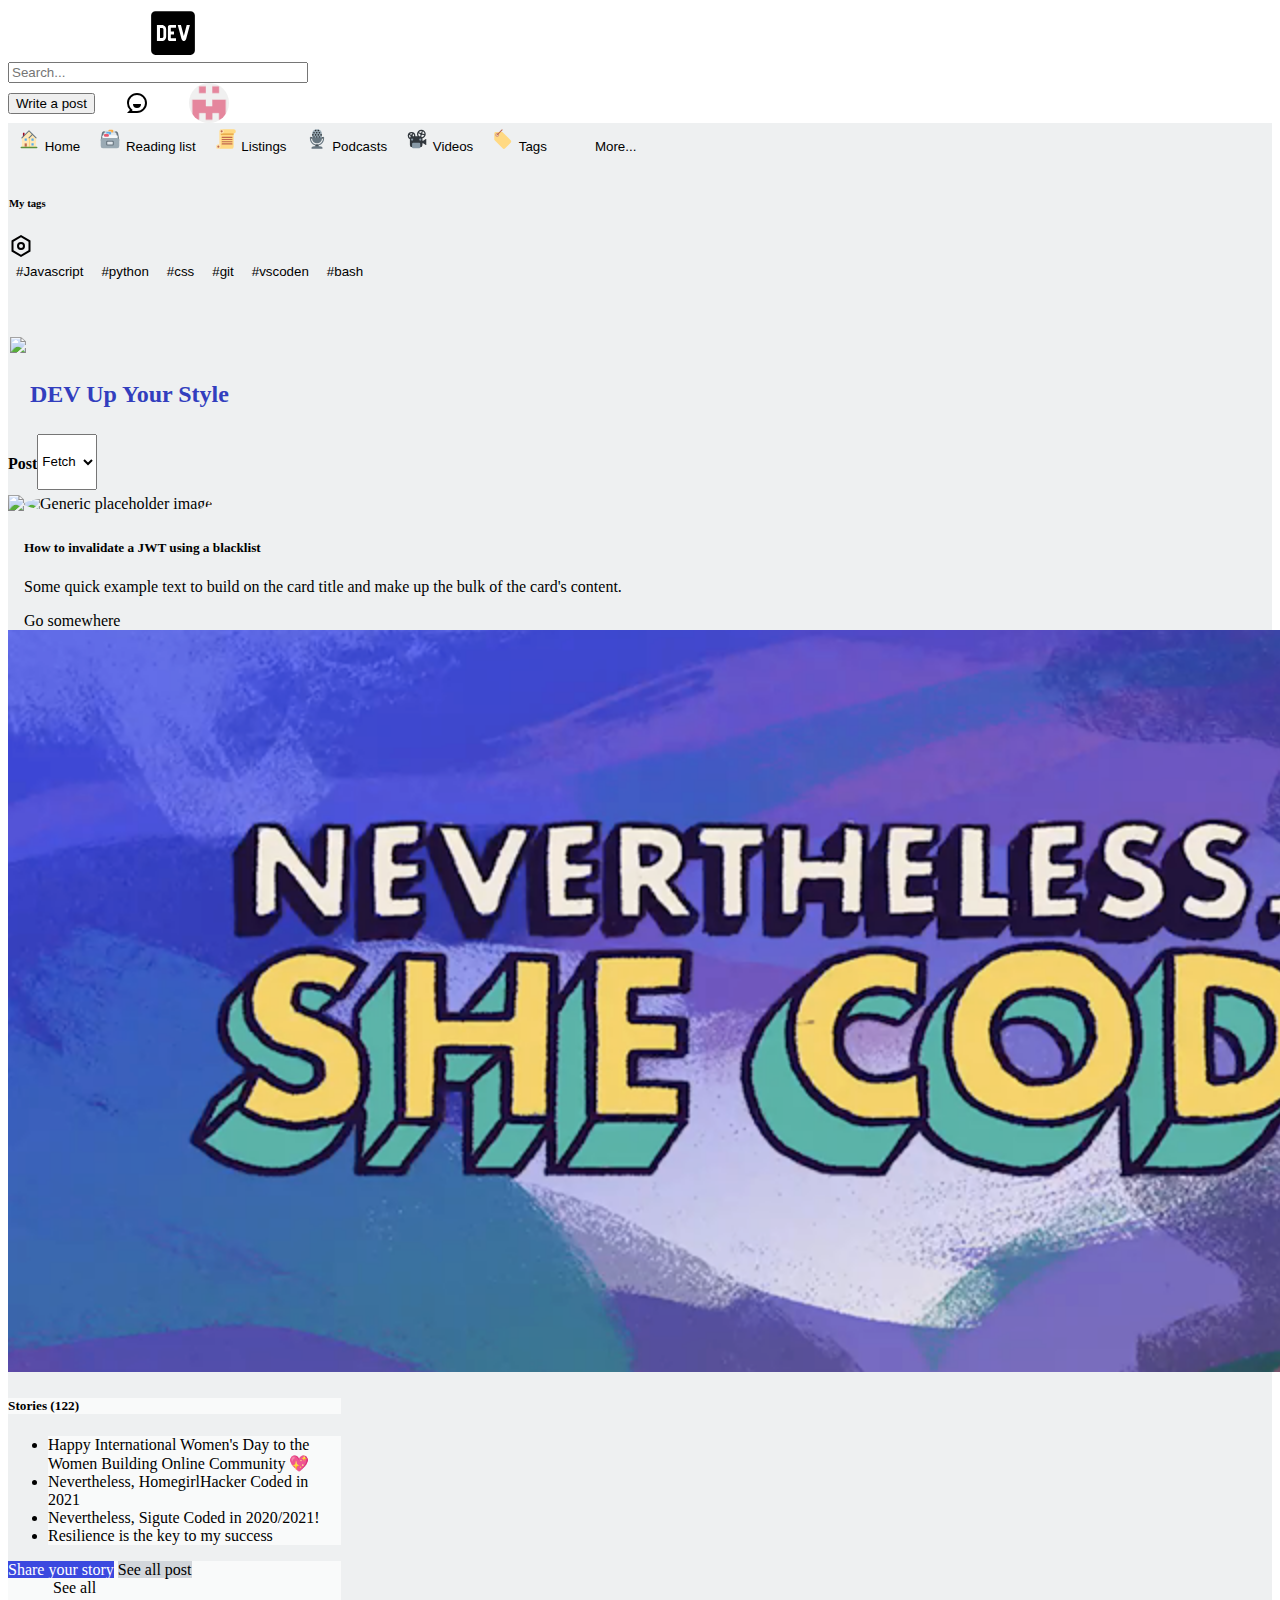
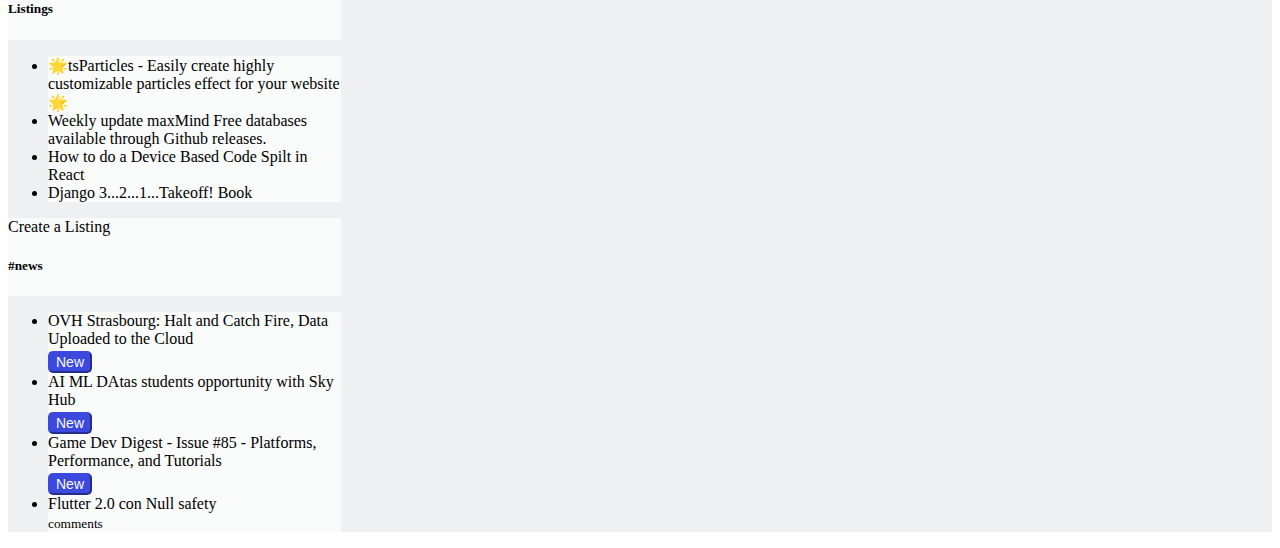
==== index.html @ c3986a60 "Se corrigen margenes del navbar, tamaños del main y asides" ====
<!DOCTYPE html>
<html lang="en">
<head>
    <meta charset="UTF-8">
    <meta name="viewport" content="width=device-width, initial-scale=1.0">
    <link rel="stylesheet" href="https://pro.fontawesome.com/releases/v5.10.0/css/all.css" integrity="sha384-AYmEC3Yw5cVb3ZcuHtOA93w35dYTsvhLPVnYs9eStHfGJvOvKxVfELGroGkvsg+p" crossorigin="anonymous"/>
    <link rel="stylesheet" href="https://cdn.jsdelivr.net/npm/bootstrap@4.6.0/dist/css/bootstrap.min.css" integrity="sha384-B0vP5xmATw1+K9KRQjQERJvTumQW0nPEzvF6L/Z6nronJ3oUOFUFpCjEUQouq2+l" crossorigin="anonymous">
    <link rel="stylesheet" href="css/style.css">
    <link  rel="icon"   href="assets/images/favicon.ico" type="image/png" />
    <link rel="stylesheet" href="https://pro.fontawesome.com/releases/v5.10.0/css/all.css" integrity="sha384-AYmEC3Yw5cVb3ZcuHtOA93w35dYTsvhLPVnYs9eStHfGJvOvKxVfELGroGkvsg+p" crossorigin="anonymous"/>
    
    <title>DEV Community 👩‍💻🧑‍💻</title>
</head>
<body>

    <header>
        <!-- Image and text -->
        <nav class="navbar navbar-light headercolor p-0">
            <a class="navbar-brand" href="index.html">
                <i class="fas fa-bars mt-3 ml-3 mr-3 d-md-none"></i>
                <img src="assets/icons/devIcon.svg" width="50" height="50" class="d-inline-block align-top" alt="">
            </a>
            <form class="form-inline mr-auto d-none d-md-block">
                <input  class="form-control" style="width: 300px;" type="search" placeholder="Search..." aria-label="Search">
            </form>
            <form class=" righthead d-flex a-items-center">
                <button type="button" class="btn btn-primary d-none d-md-block">Write a post</button><i class="fas fa-search  d-md-none mr-20" id="search-icon"></i>
                <img src="assets/icons/notifications.svg" class="mr-20" alt="">
                <i class="far fa-bell mr-20"></i>
                <img id="user-nav-img" class="b-radius-100 mr-20" src="assets/images/usuarioLogNav.webp" alt="" style="height: 40px;">
                
            </form>
        </nav>
    </header>

    <div class="container-fluid bgcolor pl-lg-4">
        <div class="row">

            <!--Left aside-->
            <div class=" d-none d-md-block col-md-3 col-xl-2 pt-3  offset-xl-1 bordercolor" id="left-aside">

                <div class="list-group bgcolor bordercolor">
                    <button type="button" class="list-group-item list-group-item-action bgcolor bordercolor"><img src="assets/icons/homeIcon.svg">  Home</a></button>
                    <button type="button" class="list-group-item list-group-item-action bgcolor bordercolor"><img src="assets/icons/readingListIcon.svg">  Reading list</button>
                    <button type="button" class="list-group-item list-group-item-action bgcolor bordercolor"><span class="crayons-icon crayons-icon--default">
                        <svg xmlns="http://www.w3.org/2000/svg" viewBox="0 0 44 44" width="24" height="24" class="">
                            <g class="nc-icon-wrapper">
                                <path fill="#FFD983" d="M36 4H14a4 4 0 00-4 4v24H8a4 4 0 000 8h24a4 4 0 004-4V12a4 4 0 000-8z" class=""></path>
                                <path fill="#E39F3D" d="M12 14h24v-2H14l-2-1z" class=""></path>
                                <path fill="#FFE8B6" d="M14 4a4 4 0 00-4 4v24.555A3.955 3.955 0 008 32a4 4 0 104 4V11.445c.59.344 1.268.555 2 .555a4 4 0 000-8z" class=""></path>
                                <path fill="#C1694F" d="M16 8a2 2 0 11-4.001-.001A2 2 0 0116 8m-6 28a2 2 0 11-4.001-.001A2 2 0 0110 36m24-17a1 1 0 01-1 1H15a1 1 0 010-2h18a1 1 0 011 1m0 4a1 1 0 01-1 1H15a1 1 0 110-2h18a1 1 0 011 1m0 4a1 1 0 01-1 1H15a1 1 0 110-2h18a1 1 0 011 1m0 4a1 1 0 01-1 1H15a1 1 0 110-2h18a1 1 0 011 1" class=""></path>
                            </g>
                        </svg>           
                    </span>Listings</button>
                    <button type="button" class="list-group-item list-group-item-action bgcolor bordercolor"><img src="assets/icons/podcastIcon.svg">  Podcasts</button>
                    <button type="button" class="list-group-item list-group-item-action bgcolor bordercolor"><img src="assets/icons/videosIcon.svg">  Videos</button>
                    <button type="button" class="list-group-item list-group-item-action bgcolor bordercolor"><img src="assets/icons/tagsIcon.svg">  Tags</button>
                    <button type="button" class="list-group-item list-group-item-action bgcolor bordercolor"><a style="margin-top: 10px; margin-left: 30px;">More...</a></button>
                </div>

                <div class="list-group" style="margin-top: 40px;">
                    <div class="media">
                        <div class="media-body">
                          <h6 class="mt-0 mb-3 ml-3"><b>My tags</b></h6>
                         </div>
                        <img src="assets/icons/following_tags.svg" class="ml-3">
                      </div>
                    <button type="button" class="list-group-item list-group-item-action bgcolor bordercolor">#Javascript</button>
                    <button type="button" class="list-group-item list-group-item-action bgcolor bordercolor">#python</button>
                    <button type="button" class="list-group-item list-group-item-action bgcolor bordercolor">#css</button>
                    <button type="button" class="list-group-item list-group-item-action bgcolor bordercolor">#git</button>
                    <button type="button" class="list-group-item list-group-item-action bgcolor bordercolor">#vscoden</button>
                    <button type="button" class="list-group-item list-group-item-action bgcolor bordercolor">#bash</button>
                </div>
                <div class="card">
                    <img src="https://res.cloudinary.com/practicaldev/image/fetch/s--Th3frs95--/c_limit%2Cf_auto%2Cfl_progressive%2Cq_auto%2Cw_350/https://thepracticaldev.s3.amazonaws.com/i/a7tz6hpmtwmgx2pe2ch2.jpg" style="margin-top:15px; max-width: 240px;" loading="lazy">
                    <div class="card-body mt-0">
                      <p class="card-text "> <b>DEV Up Your Style</b> </p>
                    </div>
                  </div>
            </div>
            <!--END Left aside-->

            <!--Main-->
            <main class="col-12 col-md-9 col-lg-6 col-xl-5  p-0" id="main">

                <div class="col-12 p-0">
                    <!--Top Nav-->

                    <div class="col-12 d-flex">
                        <div class="col-6 d-flex align-items-center">
                            <h4>Post</h4>
                        </div>
                        <div class="col-6 d-flex justify-content-end align-items-center" style="height: 56px;">
                            <select name="button" id="">
                                <option value="">Fetch</option>
                                <option value="">Pull</option>
                                <option value="">Merge</option>
                            </select>
                        </div>
                    </div>

                    <!--END Top Nav-->

                    <!--CARDS-->
                    <a href="post.html">
                        <div class="col-12 d-flex p-0 p-md-2">
                            <div class="card d-flex w-100">
                                <img src="https://picsum.photos/800/350" class="card-img-top" style="max-height: 350px;">
                                <div class="card-body">
                                
                                        <div class="media mb-2">
                                            <img src="https://picsum.photos/seed/picsum/200/300" class="mr-2" alt="Generic placeholder image" style="width: 35px; height: 35px; border-radius: 50%;">
                                            <div class="media-body">
                                            <span style=" font-size: 0.02rem; display: block; margin-bottom: 5px;">Media heading</span>
                                            <span style=" font-size: 0.02rem; display: block; margin-bottom: 5px;">Media heading</span>
                                            <!-- <span style="margin-bottom: 5px;">Media heading</span>
                                            <p style=" font-size: 0.3rem;">Media heading</p> -->
                                            
                                            </div>
                                        </div>
                                    
                                    <h5 class="card-title">How to invalidate a JWT using a blacklist</h5>
                                    <p class="card-text">Some quick example text to build on the card title and make up the bulk of the card's content.</p>
                                    <a href="#" class="btn btn-primary">Go somewhere</a>
                                </div>     
                            </div>    
                        </div>
                    </a>
                    <!--END CARDS-->
                </div>

            </main>
            <!--ENDMain-->

            <!--Right aside-->
            <div class="pt-3 d-none d-lg-block col-lg-3 pr-md-1 pl-1" id="rightAside">
                <img src="assets/images/sheCoded.png" class="card-img">
                <div class="card">
                    <div class="card-header"><h5 class="font-weight-bold h-hover">Stories (122)</h5></div>
                    <div class="card-body pl-0 pr-0">
                        <ul class="list-group list-group-flush">
                            <li class="list-group-item">Happy International Women's Day to the Women Building Online Community 💖</li>
                            <li class="list-group-item">Nevertheless, HomegirlHacker Coded in 2021</li>
                            <li class="list-group-item">Nevertheless, Sigute Coded in 2020/2021!</li>
                            <li class="list-group-item">Resilience is the key to my success</li>
                        </ul>
                    </div>
                    <div class="card-footer"> 
                        <a href="#" class="btn btn-share btn-md btn-block">Share your story</a>
                        <a href="#" class="btn btn-see btn-md btn-block">See all post</a>
                    </div>
                    
                </div>
                <div class="card mt-3">
                    <div class="card-header d-flex justify-content-between"> <h5 class="font-weight-bold">Listings</h5> <a>See all</a></div>
                    <div class="card-body pl-0 pr-0">
                        <ul class="list-group list-group-flush">
                            <li class="list-group-item">🌟tsParticles - Easily create highly customizable particles effect for your website🌟</li>
                            <li class="list-group-item">Weekly update maxMind Free databases available through Github releases.</li>
                            <li class="list-group-item">How to do a Device Based Code Spilt in React</li>
                            <li class="list-group-item">Django 3...2...1...Takeoff! Book</li>
                        </ul>
                    </div>
                    <div class="card-footer text-center"> 
                        <a class="h-hover">Create a Listing</a>
                        
                    </div>
                    
                </div>
                <div class="card mt-3">
                    <div class="card-header d-flex justify-content-between"> <h5 class="font-weight-bold h-hover">#news</h5></div>
                    <div class="card-body pl-0 pr-0">
                        <ul class="list-group list-group-flush">
                            <li class="list-group-item">OVH Strasbourg: Halt and Catch Fire, Data Uploaded to the Cloud <span><button>New</button></span></li>
                            <li class="list-group-item">AI ML DAtas students opportunity with Sky Hub <span><button>New</button></span></li> 
                            <li class="list-group-item">Game Dev Digest - Issue #85 - Platforms, Performance, and Tutorials <span><button>New</button></span></li>
                            <li class="list-group-item">Flutter 2.0 con Null safety <span>comments</span></li>
                        </ul>   
                    </div>
                </div>
            </div>
            
            <!--END Right aside-->
        </div>

    </div>

    <script src="https://code.jquery.com/jquery-3.5.1.slim.min.js" integrity="sha384-DfXdz2htPH0lsSSs5nCTpuj/zy4C+OGpamoFVy38MVBnE+IbbVYUew+OrCXaRkfj" crossorigin="anonymous"></script>
    <script src="https://cdn.jsdelivr.net/npm/bootstrap@4.6.0/dist/js/bootstrap.bundle.min.js" integrity="sha384-Piv4xVNRyMGpqkS2by6br4gNJ7DXjqk09RmUpJ8jgGtD7zP9yug3goQfGII0yAns" crossorigin="anonymous"></script>
</body>
</html>
---- css/style.css ----
a {
  text-decoration: none;
  color: black;
}

a:hover {
  text-decoration: none;
  color: black;
}

.d-flex {
  display: -webkit-box;
  display: -ms-flexbox;
  display: flex;
}

.w-50 {
  width: 50%;
}

.a-items-center {
  -webkit-box-align: center;
      -ms-flex-align: center;
          align-items: center;
}

.jc-flex-end {
  -webkit-box-pack: end;
      -ms-flex-pack: end;
          justify-content: flex-end;
}

.b-radius-100 {
  border-radius: 100%;
}

#rightAside {
  max-width: 333px;
}

#rightAside .card .h-hover:hover {
  color: #3B49DF;
}

#rightAside .card .card-header {
  background-color: #F9FAFA;
}

#rightAside .card .card-header a:hover {
  color: #3B49DF;
  background-color: white;
}

#rightAside .card .card-body ul li {
  background-color: #F9FAFA;
}

#rightAside .card .card-body ul li:hover {
  color: #3B49DF;
  background-color: white;
}

#rightAside .card .card-body ul li span {
  font-size: smaller;
  display: block;
  margin-top: 3px;
}

#rightAside .card .card-body ul li span button {
  background-color: #3B49DF;
  border-color: #3B49DF;
  color: #F9FAFA;
  border-radius: 5px;
  font-size: 0.875rem;
}

#rightAside .card .btn-share {
  background-color: #3B49DF;
  color: white;
}

#rightAside .card .btn-see {
  background-color: #D2D6DB;
}

#rightAside .card .card-footer {
  background-color: #F9FAFA;
}

#rightAside2 .card .card-header {
  border-bottom: 0px;
}

#rightAside2 .card .card-header a span:nth-child(1) {
  width: 48px;
  height: 32px;
  margin-top: -25px;
}

#rightAside2 .card .card-body ul li {
  background-color: #F9FAFA;
}

#rightAside2 .card .card-body ul li:hover {
  color: #3B49DF;
  background-color: white;
}

#rightAside2 .card .card-body .btn-follow {
  background-color: #3B49DF;
  color: white;
  margin-top: -25px;
}

.righthead i {
  cursor: pointer;
  font-size: 25px;
  margin: 0 10px;
}

.righthead img {
  cursor: pointer;
  margin: 0 10px;
}

.headercolor {
  background-color: white;
}

@media only screen and (min-width: 1024px) {
  header nav a img {
    margin-left: 70px;
  }
  header nav form.righthead {
    padding-right: 30px;
  }
}

@media only screen and (min-width: 1200px) {
  header nav a img {
    margin-left: 140px;
  }
  header nav form.righthead {
    margin-right: 100px;
  }
}

@media only screen and (min-width: 1500px) {
  header nav a img {
    margin-left: 190px;
  }
  header nav form.righthead {
    margin-right: 190px;
  }
}

.bgcolor {
  background: #EEF0F1;
}

.bordercolor {
  border: 1px solid #EEF0F1;
}

#left-aside .card {
  background-color: #EEF0F1;
  border: 1px solid #EEF0F1;
  margin-top: 40px;
}

#left-aside .card .card-body {
  padding: 0%;
}

#left-aside .card .card-body p {
  color: #323EBE;
  font-size: 1.5rem;
  margin-left: 20px;
}

#left-aside .list-group-item-action:hover {
  color: #3B49DF;
  border-radius: 7px;
  background-color: #E2E4E6;
}

#left-aside2 .card {
  margin-top: 40px;
  background-color: #EEF0F1;
  border-color: #EEF0F1;
}

#left-aside2 .card .card-body {
  height: 70px;
}

#left-aside2 .card .heart {
  margin-left: auto;
}

#left-aside2 .card .heart img:hover {
  color: red;
  border-radius: 50%;
  border-radius: 10px solid #cf5069;
  background-color: #cf5069;
  cursor: pointer;
}

#left-aside2 .card .unicorn {
  margin-left: auto;
}

#left-aside2 .card .unicorn img:hover {
  border-radius: 50%;
  background: -webkit-gradient(linear, left top, right top, from(#f4f4f4), color-stop(0%, rgba(33, 252, 223, 0.482528)));
  background: linear-gradient(90deg, #f4f4f4 0%, rgba(33, 252, 223, 0.482528) 0%);
  cursor: pointer;
}

#left-aside2 .card .saved {
  margin-left: auto;
}

#left-aside2 .card .saved img:hover {
  border-radius: 50%;
  background: -webkit-gradient(linear, left top, right top, from(#f4f4f4), color-stop(0%, rgba(33, 104, 252, 0.482528)));
  background: linear-gradient(90deg, #f4f4f4 0%, rgba(33, 104, 252, 0.482528) 0%);
  cursor: pointer;
}

#left-aside2 .card .dots {
  margin-left: auto;
  margin-right: 5px;
}

#left-aside2 .card .dots i:hover {
  border-radius: 50%;
  background: -webkit-gradient(linear, left top, right top, from(#f4f4f4), color-stop(0%, rgba(30, 36, 48, 0.266842)));
  background: linear-gradient(90deg, #f4f4f4 0%, rgba(30, 36, 48, 0.266842) 0%);
  cursor: pointer;
}

footer {
  padding: 100px 0px;
  margin-top: 20px;
  display: none;
  background-color: #D8DBDF;
  position: relative;
  -webkit-box-sizing: border-box;
          box-sizing: border-box;
  text-align: center;
  font-family: -apple-system, BlinkMacSystemFont, 'Segoe UI', Roboto, Helvetica, Arial, sans-serif, 'Apple Color Emoji', 'Segoe UI Emoji', 'Segoe UI Symbol';
}

footer div {
  display: -webkit-box;
  display: -ms-flexbox;
  display: flex;
  -webkit-box-orient: horizontal;
  -webkit-box-direction: normal;
      -ms-flex-direction: row;
          flex-direction: row;
  -webkit-box-pack: center;
      -ms-flex-pack: center;
          justify-content: center;
}

footer div a {
  color: #363D44;
  margin: 3px 6px;
  text-decoration: none;
}

footer div p {
  color: #4D5760;
}

footer div p b {
  color: #363D44;
}

.footer-nav {
  color: black;
  font-size: 18px;
  margin: 0 auto;
}

.footer-social-media {
  padding-top: 20px;
}

.footer-social-media svg:hover {
  fill: #4D5760;
}

.perezoso {
  position: absolute;
  width: 52px;
  top: -2px;
  right: 38px;
}
/*# sourceMappingURL=style.css.map */
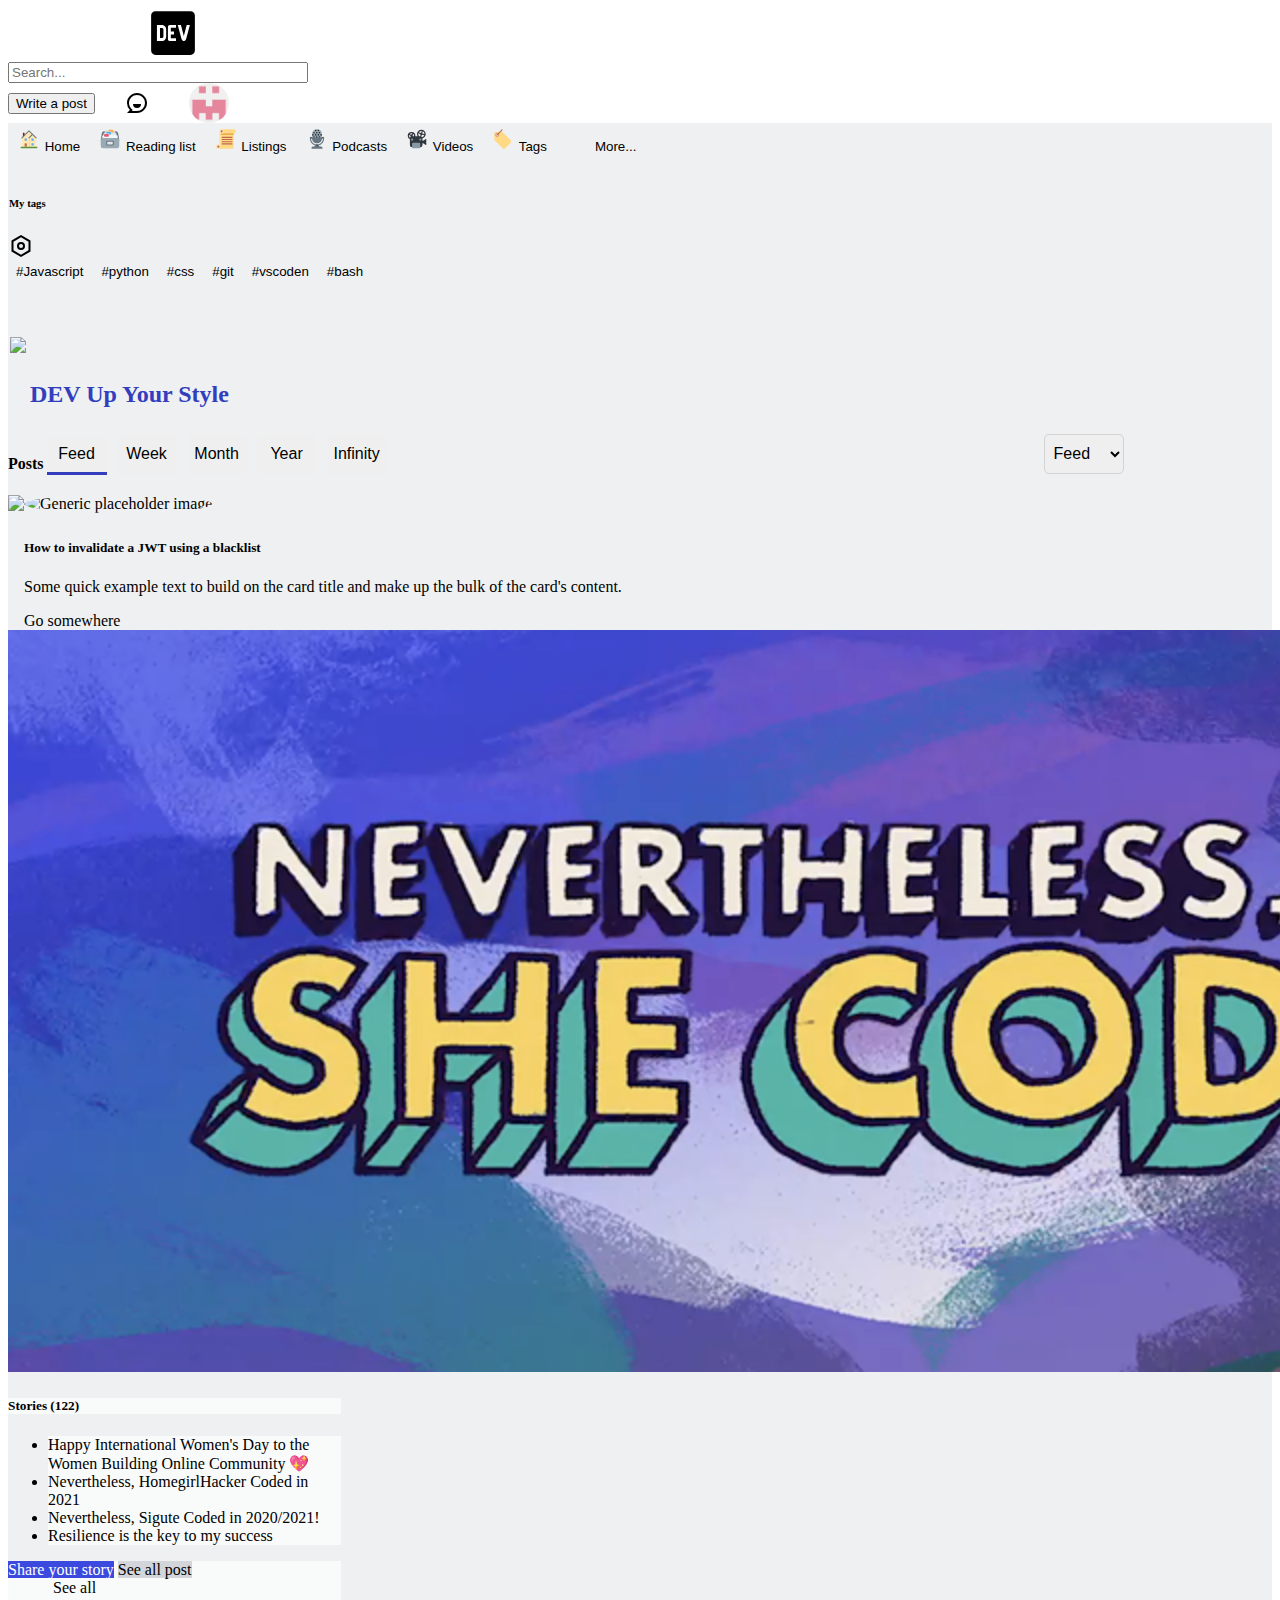
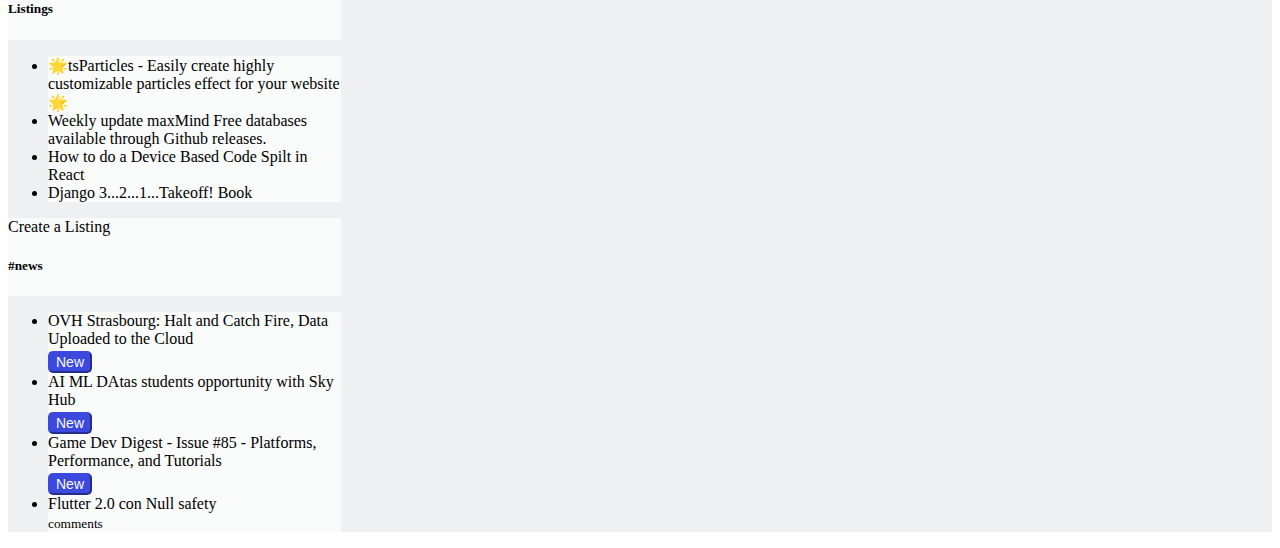
==== commit 9f380a1d: "Se modifica la parte de post en el main" ====
--- a/index.html
+++ b/index.html
@@ -88,14 +88,40 @@
                     <!--Top Nav-->
 
                     <div class="col-12 d-flex">
-                        <div class="col-6 d-flex align-items-center">
-                            <h4>Post</h4>
+                        <div class="col-2 d-flex align-items-center">
+                            <h4><b>Posts</b> </h4>
                         </div>
-                        <div class="col-6 d-flex justify-content-end align-items-center" style="height: 56px;">
-                            <select name="button" id="">
-                                <option value="">Fetch</option>
-                                <option value="">Pull</option>
-                                <option value="">Merge</option>
+                        <div class="col-10 d-flex justify-content-end align-items-center" style="height: 56px;">
+
+                            <!--Segunda navbar-->
+                            <div id="second-navbar" class="d-none d-md-flex justify-content-end">
+                                <button >Feed</button>
+                                <button >Week</button>
+                                <button >Month</button>
+                                <button >Year</button>
+                                <button >Infinity</button>
+                                    
+                            </div>
+ 
+                            <select class="select-button d-md-none" name="Feed">
+                                <option value="A">
+                                    Feed
+                                </option>
+                                <option value="B">
+                                    Week
+                                </option>
+                                <option value="C">
+                                    Month
+                                </option>
+                                <option value="D">
+                                    Year
+                                </option>
+                                <option value="E">
+                                    Infinity
+                                </option>
+                                <option value="F">
+                                    Latest
+                                </option>
                             </select>
                         </div>
                     </div>
--- a/css/style.css
+++ b/css/style.css
@@ -238,6 +238,48 @@
   background: -webkit-gradient(linear, left top, right top, from(#f4f4f4), color-stop(0%, rgba(30, 36, 48, 0.266842)));
   background: linear-gradient(90deg, #f4f4f4 0%, rgba(30, 36, 48, 0.266842) 0%);
   cursor: pointer;
+}
+
+.select-button {
+  width: 80px;
+  height: 40px;
+  font-size: 1rem;
+  border-radius: 5px;
+  border: solid 1px lightgray;
+  padding: 5px;
+}
+
+#second-navbar {
+  width: 1000px;
+  color: #4D5760;
+}
+
+#second-navbar button {
+  margin: 0px 3px;
+  border: none;
+  width: 60px;
+  height: 40px;
+  border-radius: 5px 5px 0px 0px;
+  font-size: 1rem;
+  -webkit-transition-duration: 0.5s;
+          transition-duration: 0.5s;
+}
+
+#second-navbar button:first-child {
+  border-bottom: solid 3px #323EBE;
+}
+
+#second-navbar button:first-child:hover {
+  border-bottom: solid 3px #323EBE;
+}
+
+#second-navbar button:hover {
+  color: black;
+  background-color: #E1D3FF;
+  cursor: pointer;
+  -webkit-transition-duration: 0.5s;
+          transition-duration: 0.5s;
+  color: #323EBE;
 }
 
 footer {
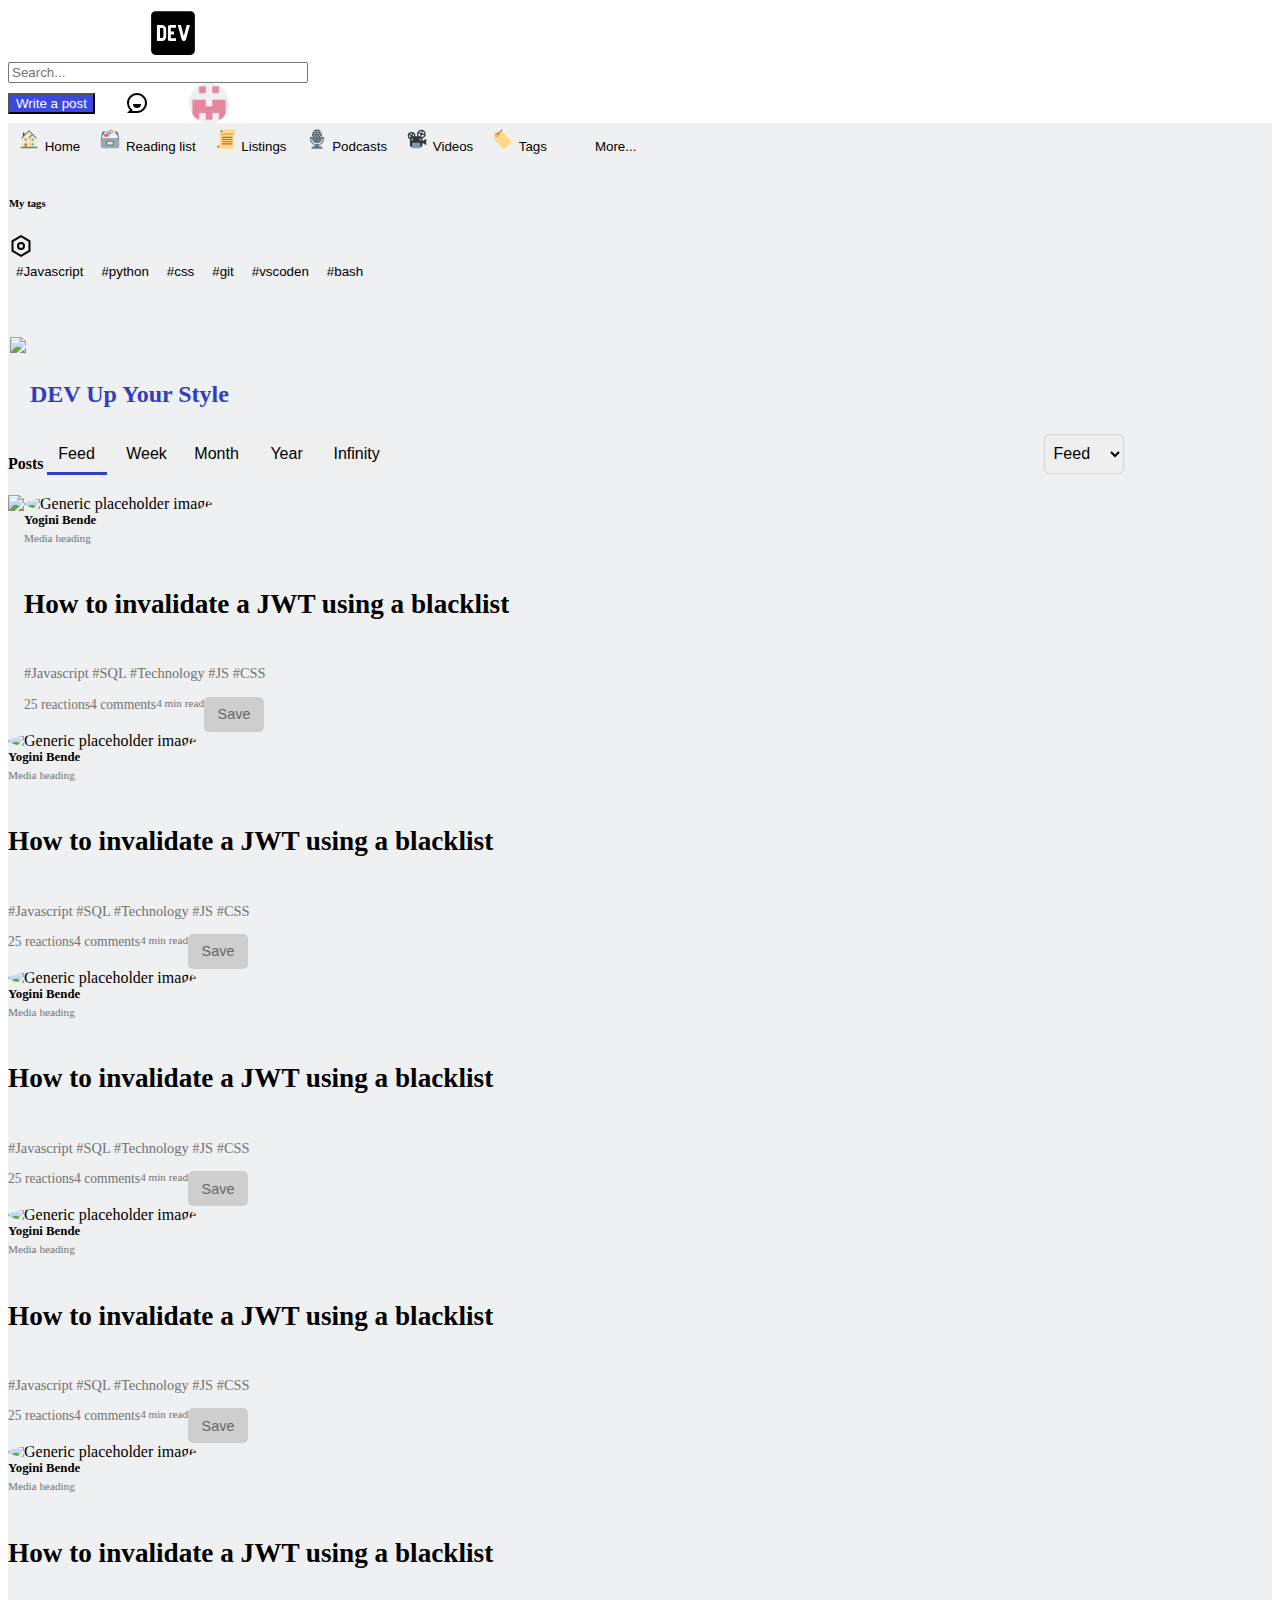
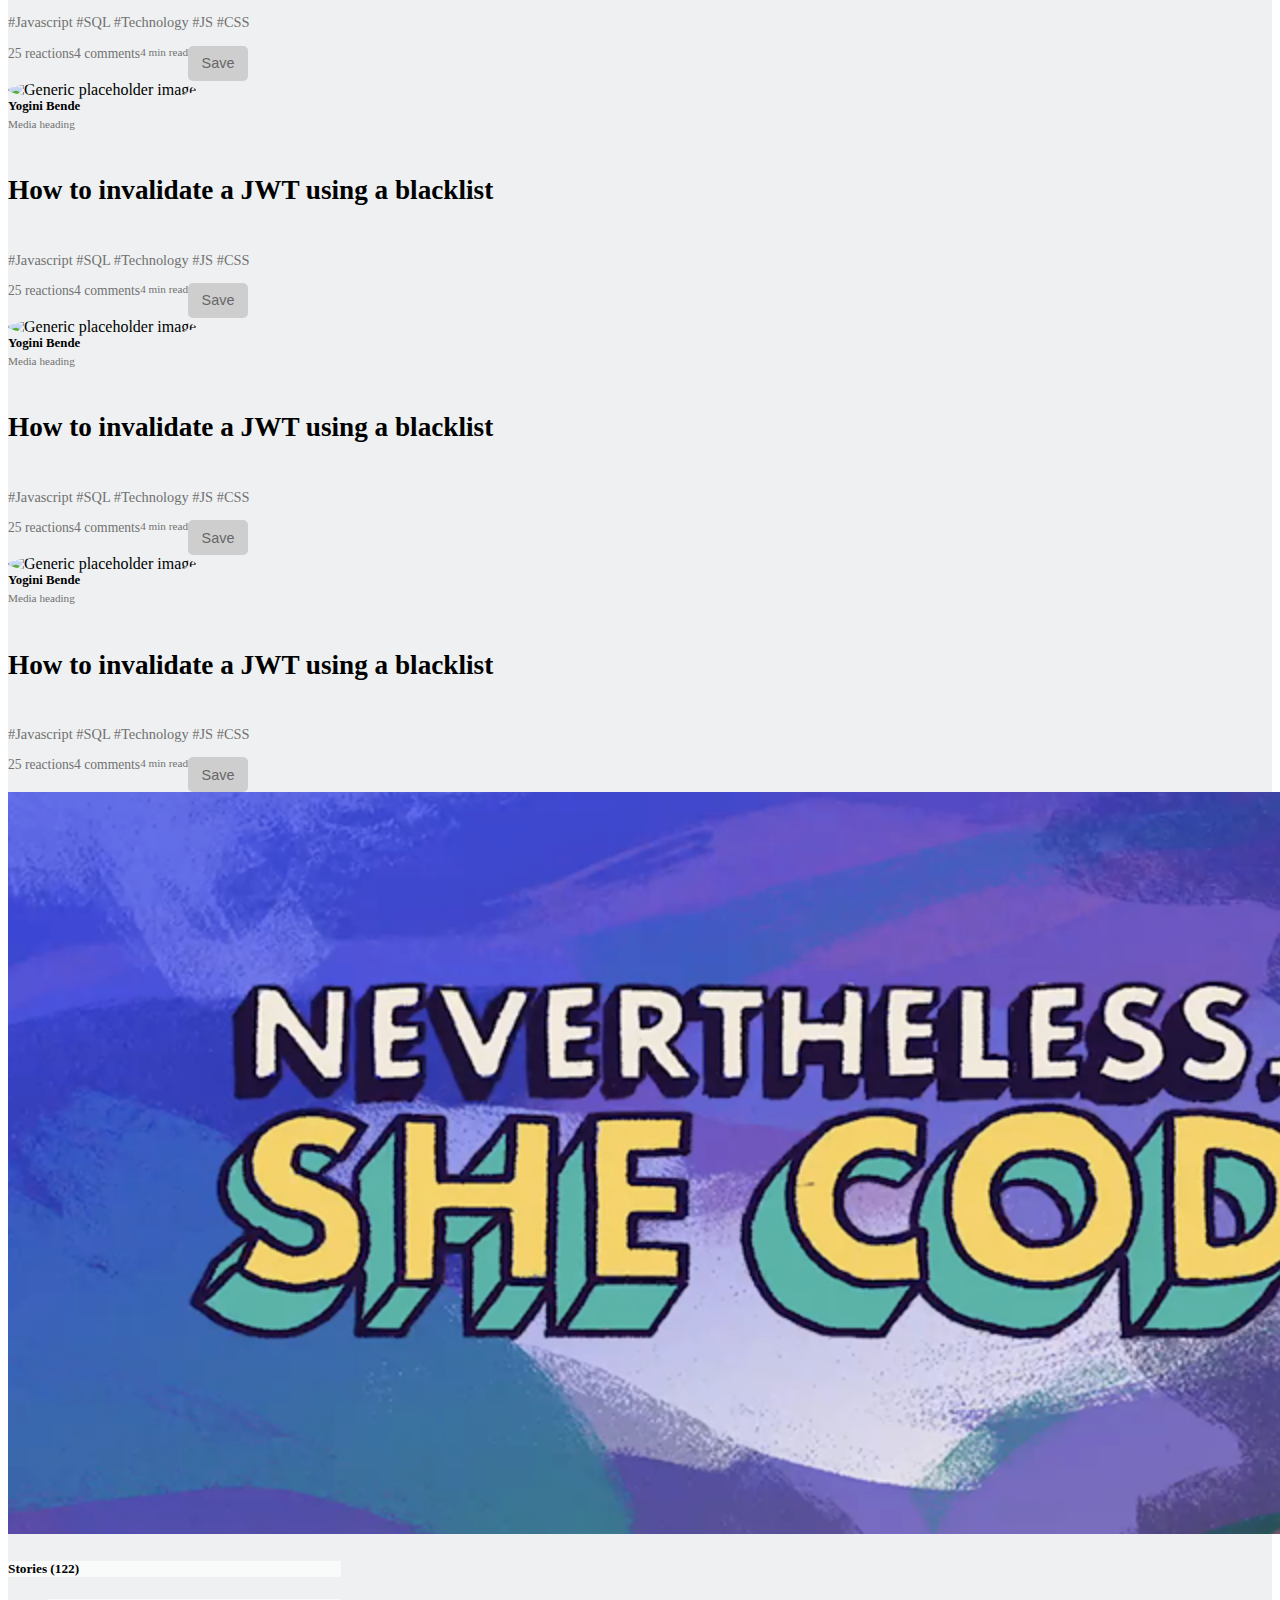
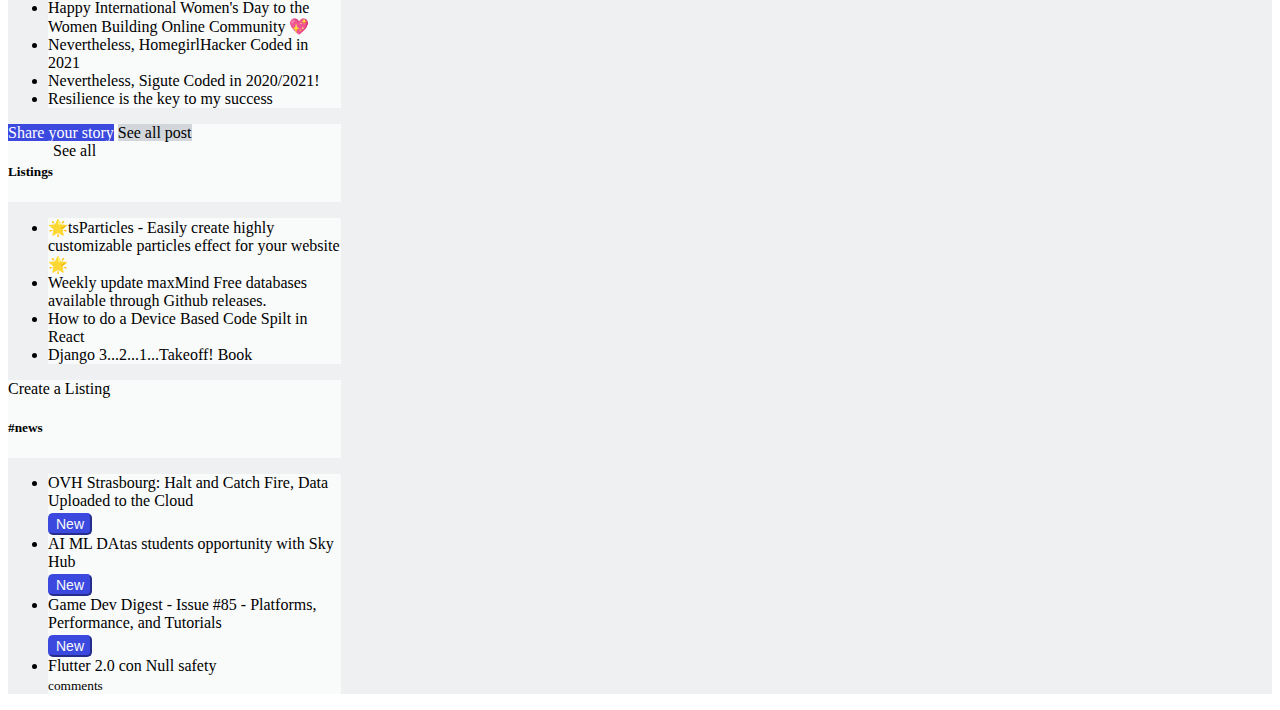
==== commit 41bd5e7c: "Se agregan cambios restantes del card" ====
--- a/index.html
+++ b/index.html
@@ -138,21 +138,255 @@
                                         <div class="media mb-2">
                                             <img src="https://picsum.photos/seed/picsum/200/300" class="mr-2" alt="Generic placeholder image" style="width: 35px; height: 35px; border-radius: 50%;">
                                             <div class="media-body">
-                                            <span style=" font-size: 0.02rem; display: block; margin-bottom: 5px;">Media heading</span>
-                                            <span style=" font-size: 0.02rem; display: block; margin-bottom: 5px;">Media heading</span>
-                                            <!-- <span style="margin-bottom: 5px;">Media heading</span>
-                                            <p style=" font-size: 0.3rem;">Media heading</p> -->
-                                            
-                                            </div>
-                                        </div>
-                                    
-                                    <h5 class="card-title">How to invalidate a JWT using a blacklist</h5>
-                                    <p class="card-text">Some quick example text to build on the card title and make up the bulk of the card's content.</p>
-                                    <a href="#" class="btn btn-primary">Go somewhere</a>
-                                </div>     
-                            </div>    
-                        </div>
-                    </a>
+                                                <span style=" font-size: 0.8rem; display: block; margin-bottom: 4px;"><b>Yogini Bende</b></span>
+                                                <span class="gray-text" style=" font-size: 0.7rem; display: block; margin-bottom: 5px;">Media heading</span>
+                                            </div>
+                                        </div>
+                                    
+                                    <h5 class="card-title pl-5" style="font-size: 1.7rem;"><b>How to invalidate a JWT using a blacklist</b></h5>
+                                    <p class="card-text gray-text pl-5" style="font-size: 0.9rem;">#Javascript #SQL #Technology #JS #CSS</p>
+                                    <div class="col-12 d-flex">
+                                        
+                                        <div class="col-4 col-md-8 d-flex align-items-center">
+                                            <i class="gray-text far fa-heart pl-4"></i><span class="d-none d-md-block pl-2 gray-text" style="font-size: 0.85rem;">25 reactions</span>
+                                            <i class="gray-text far fa-comment pl-4"></i><span class="d-none d-md-block pl-2 gray-text" style="font-size: 0.85rem;">4 comments</span>
+                                        </div>
+                                        <div class="col-8 col-md-4 d-flex justify-content-end align-items-center">
+                                            <span class="gray-text pr-2" style="font-size: 0.7rem;">4 min read</span>
+                                            <button class="btn-save">Save</button>
+                                        </div>
+                                    </div>
+                                </div>     
+                            </div>    
+                        </div>
+                    </a>
+
+                    <a href="post.html">
+                        <div class="col-12 d-flex p-0 p-md-2 mt-2">
+                            <div class="card d-flex w-100">
+                                <div class="card-body">
+                                
+                                        <div class="media mb-2">
+                                            <img src="https://picsum.photos/seed/picsum/200/300" class="mr-2" alt="Generic placeholder image" style="width: 35px; height: 35px; border-radius: 50%;">
+                                            <div class="media-body">
+                                                <span style=" font-size: 0.8rem; display: block; margin-bottom: 4px;"><b>Yogini Bende</b></span>
+                                                <span class="gray-text" style=" font-size: 0.7rem; display: block; margin-bottom: 5px;">Media heading</span>
+                                            </div>
+                                        </div>
+                                    
+                                    <h5 class="card-title pl-5" style="font-size: 1.7rem;"><b>How to invalidate a JWT using a blacklist</b></h5>
+                                    <p class="card-text gray-text pl-5" style="font-size: 0.9rem;">#Javascript #SQL #Technology #JS #CSS</p>
+                                    <div class="col-12 d-flex">
+                                        
+                                        <div class="col-4 col-md-8 d-flex align-items-center">
+                                            <i class="gray-text far fa-heart pl-4"></i><span class="d-none d-md-block pl-2 gray-text" style="font-size: 0.85rem;">25 reactions</span>
+                                            <i class="gray-text far fa-comment pl-4"></i><span class="d-none d-md-block pl-2 gray-text" style="font-size: 0.85rem;">4 comments</span>
+                                        </div>
+                                        <div class="col-8 col-md-4 d-flex justify-content-end align-items-center">
+                                            <span class="gray-text pr-2" style="font-size: 0.7rem;">4 min read</span>
+                                            <button class="btn-save">Save</button>
+                                        </div>
+                                    </div>
+                                </div>     
+                            </div>    
+                        </div>
+                    </a>
+
+                    <a href="post.html">
+                        <div class="col-12 d-flex p-0 p-md-2 mt-2">
+                            <div class="card d-flex w-100">
+                                <div class="card-body">
+                                
+                                        <div class="media mb-2">
+                                            <img src="https://picsum.photos/seed/picsum/200/300" class="mr-2" alt="Generic placeholder image" style="width: 35px; height: 35px; border-radius: 50%;">
+                                            <div class="media-body">
+                                                <span style=" font-size: 0.8rem; display: block; margin-bottom: 4px;"><b>Yogini Bende</b></span>
+                                                <span class="gray-text" style=" font-size: 0.7rem; display: block; margin-bottom: 5px;">Media heading</span>
+                                            </div>
+                                        </div>
+                                    
+                                    <h5 class="card-title pl-5" style="font-size: 1.7rem;"><b>How to invalidate a JWT using a blacklist</b></h5>
+                                    <p class="card-text gray-text pl-5" style="font-size: 0.9rem;">#Javascript #SQL #Technology #JS #CSS</p>
+                                    <div class="col-12 d-flex">
+                                        
+                                        <div class="col-4 col-md-8 d-flex align-items-center">
+                                            <i class="gray-text far fa-heart pl-4"></i><span class="d-none d-md-block pl-2 gray-text" style="font-size: 0.85rem;">25 reactions</span>
+                                            <i class="gray-text far fa-comment pl-4"></i><span class="d-none d-md-block pl-2 gray-text" style="font-size: 0.85rem;">4 comments</span>
+                                        </div>
+                                        <div class="col-8 col-md-4 d-flex justify-content-end align-items-center">
+                                            <span class="gray-text pr-2" style="font-size: 0.7rem;">4 min read</span>
+                                            <button class="btn-save">Save</button>
+                                        </div>
+                                    </div>
+                                </div>     
+                            </div>    
+                        </div>
+                    </a>
+
+
+                    <a href="post.html">
+                        <div class="col-12 d-flex p-0 p-md-2 mt-2">
+                            <div class="card d-flex w-100">
+                                <div class="card-body">
+                                
+                                        <div class="media mb-2">
+                                            <img src="https://picsum.photos/seed/picsum/200/300" class="mr-2" alt="Generic placeholder image" style="width: 35px; height: 35px; border-radius: 50%;">
+                                            <div class="media-body">
+                                                <span style=" font-size: 0.8rem; display: block; margin-bottom: 4px;"><b>Yogini Bende</b></span>
+                                                <span class="gray-text" style=" font-size: 0.7rem; display: block; margin-bottom: 5px;">Media heading</span>
+                                            </div>
+                                        </div>
+                                    
+                                    <h5 class="card-title pl-5" style="font-size: 1.7rem;"><b>How to invalidate a JWT using a blacklist</b></h5>
+                                    <p class="card-text gray-text pl-5" style="font-size: 0.9rem;">#Javascript #SQL #Technology #JS #CSS</p>
+                                    <div class="col-12 d-flex">
+                                        
+                                        <div class="col-4 col-md-8 d-flex align-items-center">
+                                            <i class="gray-text far fa-heart pl-4"></i><span class="d-none d-md-block pl-2 gray-text" style="font-size: 0.85rem;">25 reactions</span>
+                                            <i class="gray-text far fa-comment pl-4"></i><span class="d-none d-md-block pl-2 gray-text" style="font-size: 0.85rem;">4 comments</span>
+                                        </div>
+                                        <div class="col-8 col-md-4 d-flex justify-content-end align-items-center">
+                                            <span class="gray-text pr-2" style="font-size: 0.7rem;">4 min read</span>
+                                            <button class="btn-save">Save</button>
+                                        </div>
+                                    </div>
+                                </div>     
+                            </div>    
+                        </div>
+                    </a>
+
+
+                    <a href="post.html">
+                        <div class="col-12 d-flex p-0 p-md-2 mt-2">
+                            <div class="card d-flex w-100">
+                                <div class="card-body">
+                                
+                                        <div class="media mb-2">
+                                            <img src="https://picsum.photos/seed/picsum/200/300" class="mr-2" alt="Generic placeholder image" style="width: 35px; height: 35px; border-radius: 50%;">
+                                            <div class="media-body">
+                                                <span style=" font-size: 0.8rem; display: block; margin-bottom: 4px;"><b>Yogini Bende</b></span>
+                                                <span class="gray-text" style=" font-size: 0.7rem; display: block; margin-bottom: 5px;">Media heading</span>
+                                            </div>
+                                        </div>
+                                    
+                                    <h5 class="card-title pl-5" style="font-size: 1.7rem;"><b>How to invalidate a JWT using a blacklist</b></h5>
+                                    <p class="card-text gray-text pl-5" style="font-size: 0.9rem;">#Javascript #SQL #Technology #JS #CSS</p>
+                                    <div class="col-12 d-flex">
+                                        
+                                        <div class="col-4 col-md-8 d-flex align-items-center">
+                                            <i class="gray-text far fa-heart pl-4"></i><span class="d-none d-md-block pl-2 gray-text" style="font-size: 0.85rem;">25 reactions</span>
+                                            <i class="gray-text far fa-comment pl-4"></i><span class="d-none d-md-block pl-2 gray-text" style="font-size: 0.85rem;">4 comments</span>
+                                        </div>
+                                        <div class="col-8 col-md-4 d-flex justify-content-end align-items-center">
+                                            <span class="gray-text pr-2" style="font-size: 0.7rem;">4 min read</span>
+                                            <button class="btn-save">Save</button>
+                                        </div>
+                                    </div>
+                                </div>     
+                            </div>    
+                        </div>
+                    </a>
+
+
+                    <a href="post.html">
+                        <div class="col-12 d-flex p-0 p-md-2 mt-2">
+                            <div class="card d-flex w-100">
+                                <div class="card-body">
+                                
+                                        <div class="media mb-2">
+                                            <img src="https://picsum.photos/seed/picsum/200/300" class="mr-2" alt="Generic placeholder image" style="width: 35px; height: 35px; border-radius: 50%;">
+                                            <div class="media-body">
+                                                <span style=" font-size: 0.8rem; display: block; margin-bottom: 4px;"><b>Yogini Bende</b></span>
+                                                <span class="gray-text" style=" font-size: 0.7rem; display: block; margin-bottom: 5px;">Media heading</span>
+                                            </div>
+                                        </div>
+                                    
+                                    <h5 class="card-title pl-5" style="font-size: 1.7rem;"><b>How to invalidate a JWT using a blacklist</b></h5>
+                                    <p class="card-text gray-text pl-5" style="font-size: 0.9rem;">#Javascript #SQL #Technology #JS #CSS</p>
+                                    <div class="col-12 d-flex">
+                                        
+                                        <div class="col-4 col-md-8 d-flex align-items-center">
+                                            <i class="gray-text far fa-heart pl-4"></i><span class="d-none d-md-block pl-2 gray-text" style="font-size: 0.85rem;">25 reactions</span>
+                                            <i class="gray-text far fa-comment pl-4"></i><span class="d-none d-md-block pl-2 gray-text" style="font-size: 0.85rem;">4 comments</span>
+                                        </div>
+                                        <div class="col-8 col-md-4 d-flex justify-content-end align-items-center">
+                                            <span class="gray-text pr-2" style="font-size: 0.7rem;">4 min read</span>
+                                            <button class="btn-save">Save</button>
+                                        </div>
+                                    </div>
+                                </div>     
+                            </div>    
+                        </div>
+                    </a>
+
+
+                    <a href="post.html">
+                        <div class="col-12 d-flex p-0 p-md-2 mt-2">
+                            <div class="card d-flex w-100">
+                                <div class="card-body">
+                                
+                                        <div class="media mb-2">
+                                            <img src="https://picsum.photos/seed/picsum/200/300" class="mr-2" alt="Generic placeholder image" style="width: 35px; height: 35px; border-radius: 50%;">
+                                            <div class="media-body">
+                                                <span style=" font-size: 0.8rem; display: block; margin-bottom: 4px;"><b>Yogini Bende</b></span>
+                                                <span class="gray-text" style=" font-size: 0.7rem; display: block; margin-bottom: 5px;">Media heading</span>
+                                            </div>
+                                        </div>
+                                    
+                                    <h5 class="card-title pl-5" style="font-size: 1.7rem;"><b>How to invalidate a JWT using a blacklist</b></h5>
+                                    <p class="card-text gray-text pl-5" style="font-size: 0.9rem;">#Javascript #SQL #Technology #JS #CSS</p>
+                                    <div class="col-12 d-flex">
+                                        
+                                        <div class="col-4 col-md-8 d-flex align-items-center">
+                                            <i class="gray-text far fa-heart pl-4"></i><span class="d-none d-md-block pl-2 gray-text" style="font-size: 0.85rem;">25 reactions</span>
+                                            <i class="gray-text far fa-comment pl-4"></i><span class="d-none d-md-block pl-2 gray-text" style="font-size: 0.85rem;">4 comments</span>
+                                        </div>
+                                        <div class="col-8 col-md-4 d-flex justify-content-end align-items-center">
+                                            <span class="gray-text pr-2" style="font-size: 0.7rem;">4 min read</span>
+                                            <button class="btn-save">Save</button>
+                                        </div>
+                                    </div>
+                                </div>     
+                            </div>    
+                        </div>
+                    </a>
+
+
+                    <a href="post.html">
+                        <div class="col-12 d-flex p-0 p-md-2 mt-2">
+                            <div class="card d-flex w-100">
+                                <div class="card-body">
+                                
+                                        <div class="media mb-2">
+                                            <img src="https://picsum.photos/seed/picsum/200/300" class="mr-2" alt="Generic placeholder image" style="width: 35px; height: 35px; border-radius: 50%;">
+                                            <div class="media-body">
+                                                <span style=" font-size: 0.8rem; display: block; margin-bottom: 4px;"><b>Yogini Bende</b></span>
+                                                <span class="gray-text" style=" font-size: 0.7rem; display: block; margin-bottom: 5px;">Media heading</span>
+                                            </div>
+                                        </div>
+                                    
+                                    <h5 class="card-title pl-5" style="font-size: 1.7rem;"><b>How to invalidate a JWT using a blacklist</b></h5>
+                                    <p class="card-text gray-text pl-5" style="font-size: 0.9rem;">#Javascript #SQL #Technology #JS #CSS</p>
+                                    <div class="col-12 d-flex">
+                                        
+                                        <div class="col-4 col-md-8 d-flex align-items-center">
+                                            <i class="gray-text far fa-heart pl-4"></i><span class="d-none d-md-block pl-2 gray-text" style="font-size: 0.85rem;">25 reactions</span>
+                                            <i class="gray-text far fa-comment pl-4"></i><span class="d-none d-md-block pl-2 gray-text" style="font-size: 0.85rem;">4 comments</span>
+                                        </div>
+                                        <div class="col-8 col-md-4 d-flex justify-content-end align-items-center">
+                                            <span class="gray-text pr-2" style="font-size: 0.7rem;">4 min read</span>
+                                            <button class="btn-save">Save</button>
+                                        </div>
+                                    </div>
+                                </div>     
+                            </div>    
+                        </div>
+                    </a>
+
+
+                    
+
+
                     <!--END CARDS-->
                 </div>
 
--- a/css/style.css
+++ b/css/style.css
@@ -79,8 +79,16 @@
   color: white;
 }
 
+#rightAside .card .btn-share:hover {
+  background-color: #323EBE;
+}
+
 #rightAside .card .btn-see {
   background-color: #D2D6DB;
+}
+
+#rightAside .card .btn-see:hover {
+  background-color: #a2acb4;
 }
 
 #rightAside .card .card-footer {
@@ -110,6 +118,15 @@
   background-color: #3B49DF;
   color: white;
   margin-top: -25px;
+}
+
+.righthead button {
+  background-color: #3B49DF;
+  color: white;
+}
+
+.righthead button:hover {
+  background-color: #323EBE;
 }
 
 .righthead i {
@@ -280,6 +297,31 @@
   -webkit-transition-duration: 0.5s;
           transition-duration: 0.5s;
   color: #323EBE;
+}
+
+.gray-text {
+  color: #727272;
+}
+
+.btn-save {
+  background-color: #cfcece;
+  border: none;
+  border-radius: 5px;
+  width: 60px;
+  height: 35px;
+  color: #666666;
+  font-size: 0.9rem;
+  cursor: pointer;
+}
+
+.btn-save:hover {
+  background-color: #b8b8b8;
+}
+
+.tag-button {
+  border-radius: 5px;
+  color: white;
+  padding: 5px;
 }
 
 footer {
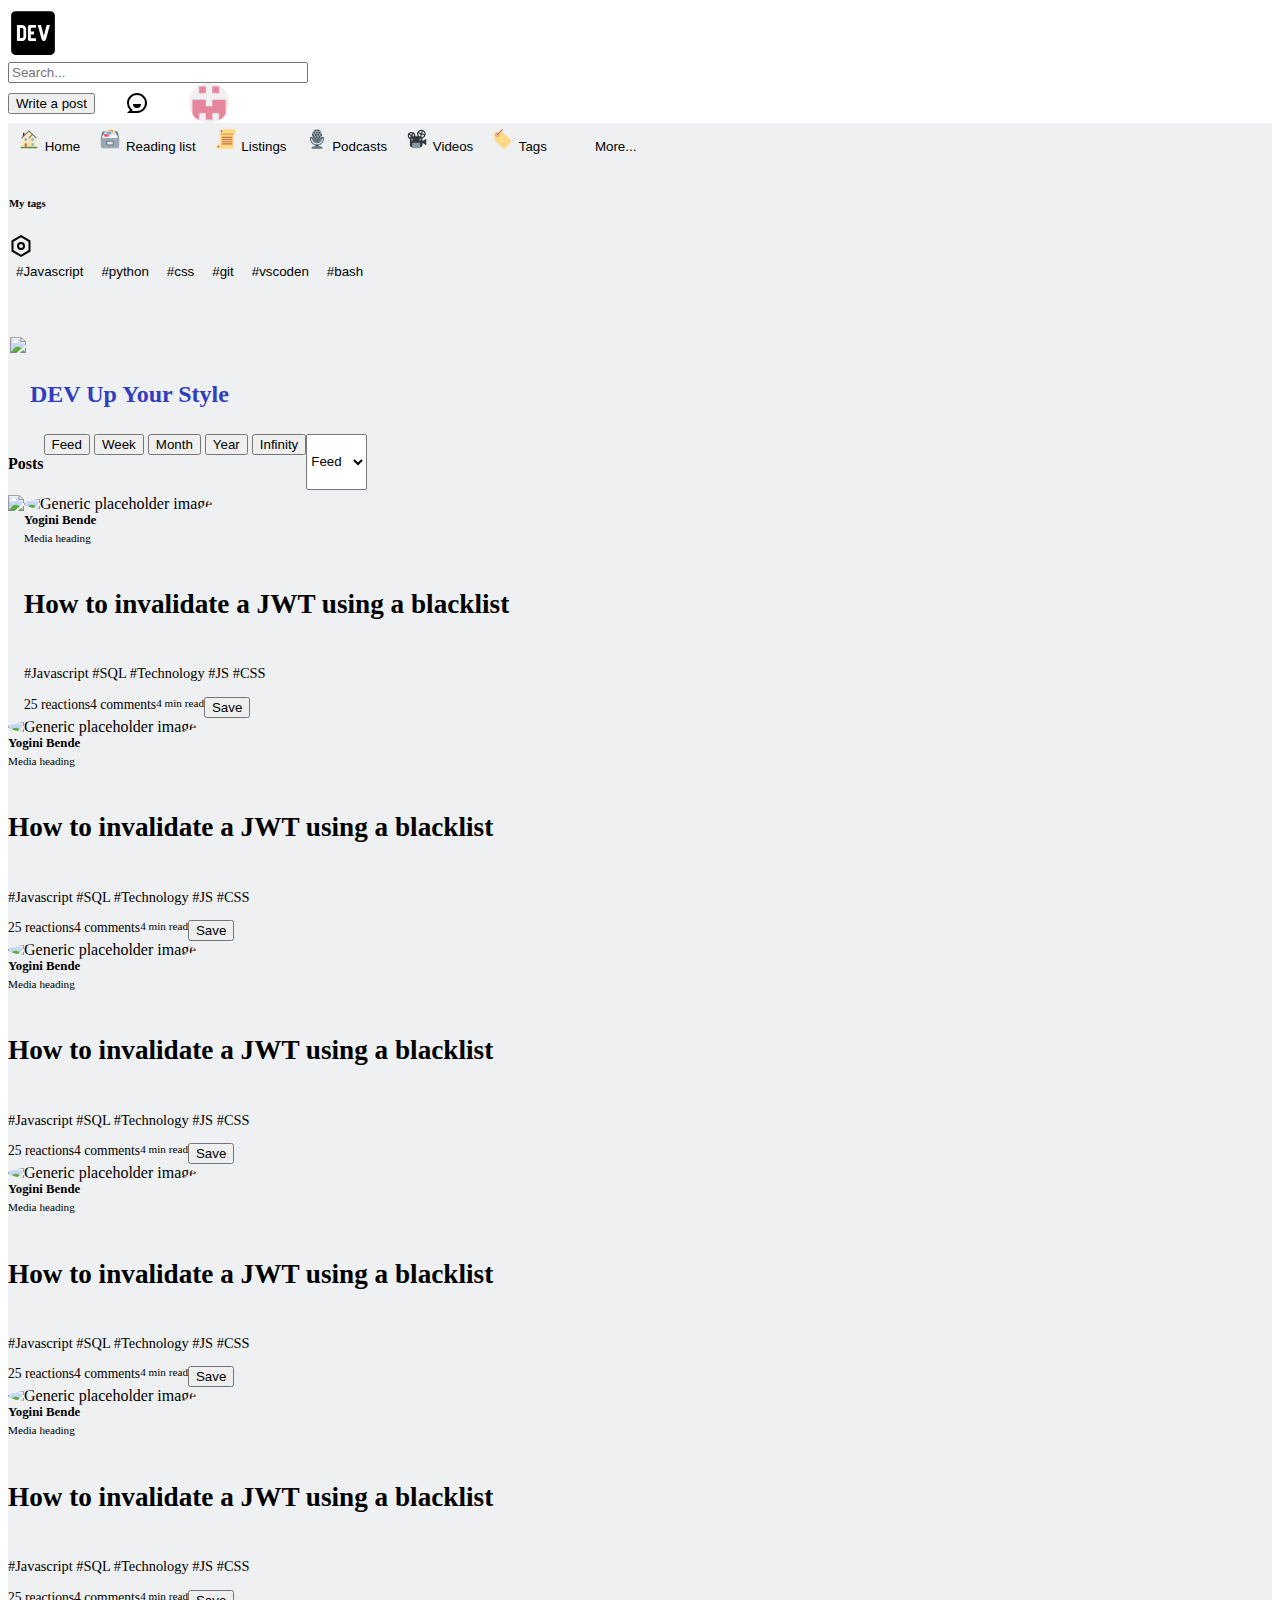
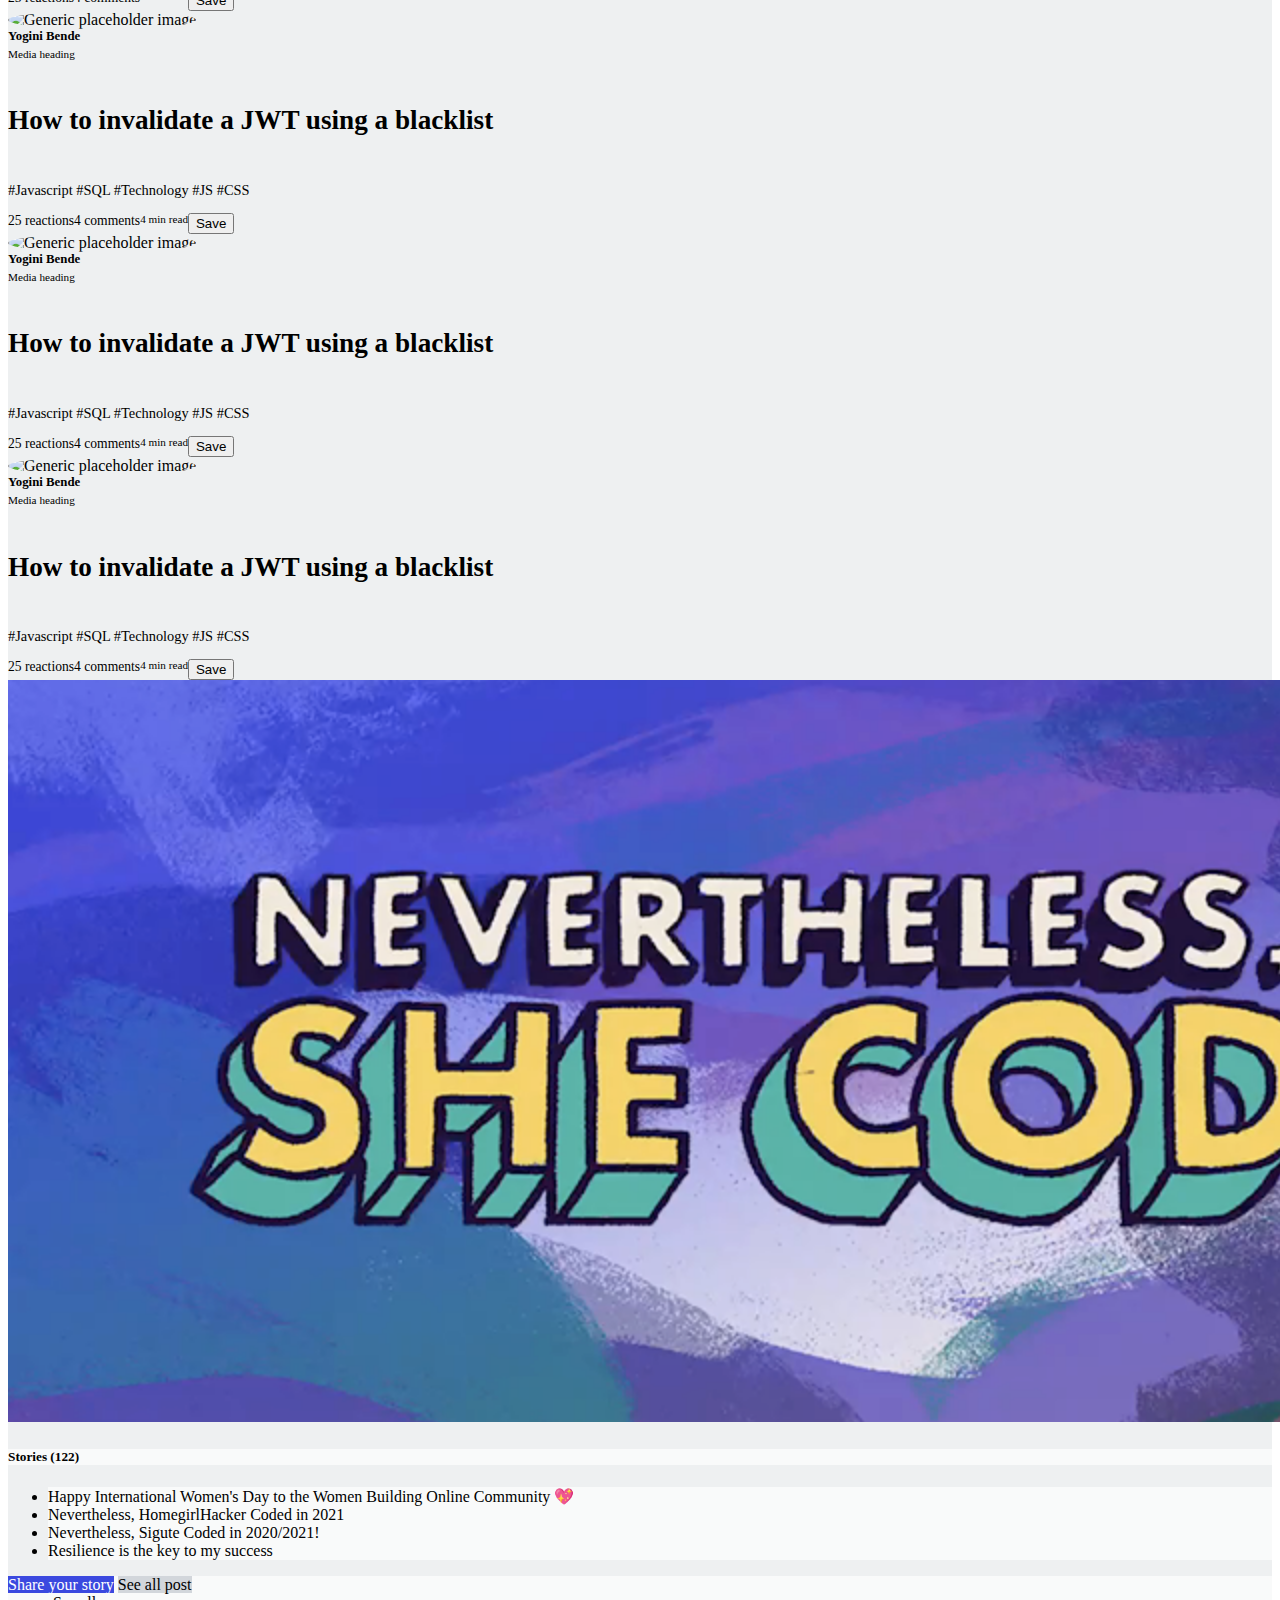
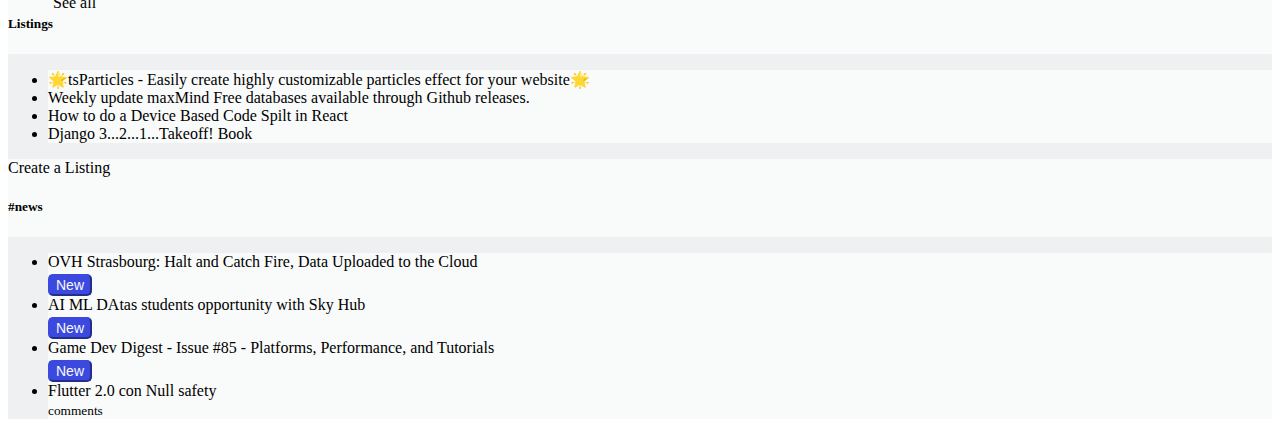
==== commit 92b7baaf: "Se corrigen márgenes de los cards" ====
--- a/index.html
+++ b/index.html
@@ -130,7 +130,7 @@
 
                     <!--CARDS-->
                     <a href="post.html">
-                        <div class="col-12 d-flex p-0 p-md-2">
+                        <div class="col-12 d-flex p-0 pl-md-2 pr-md-2 pb-2">
                             <div class="card d-flex w-100">
                                 <img src="https://picsum.photos/800/350" class="card-img-top" style="max-height: 350px;">
                                 <div class="card-body">
@@ -162,198 +162,198 @@
                     </a>
 
                     <a href="post.html">
-                        <div class="col-12 d-flex p-0 p-md-2 mt-2">
-                            <div class="card d-flex w-100">
-                                <div class="card-body">
-                                
-                                        <div class="media mb-2">
-                                            <img src="https://picsum.photos/seed/picsum/200/300" class="mr-2" alt="Generic placeholder image" style="width: 35px; height: 35px; border-radius: 50%;">
-                                            <div class="media-body">
-                                                <span style=" font-size: 0.8rem; display: block; margin-bottom: 4px;"><b>Yogini Bende</b></span>
-                                                <span class="gray-text" style=" font-size: 0.7rem; display: block; margin-bottom: 5px;">Media heading</span>
-                                            </div>
-                                        </div>
-                                    
-                                    <h5 class="card-title pl-5" style="font-size: 1.7rem;"><b>How to invalidate a JWT using a blacklist</b></h5>
-                                    <p class="card-text gray-text pl-5" style="font-size: 0.9rem;">#Javascript #SQL #Technology #JS #CSS</p>
-                                    <div class="col-12 d-flex">
-                                        
-                                        <div class="col-4 col-md-8 d-flex align-items-center">
-                                            <i class="gray-text far fa-heart pl-4"></i><span class="d-none d-md-block pl-2 gray-text" style="font-size: 0.85rem;">25 reactions</span>
-                                            <i class="gray-text far fa-comment pl-4"></i><span class="d-none d-md-block pl-2 gray-text" style="font-size: 0.85rem;">4 comments</span>
-                                        </div>
-                                        <div class="col-8 col-md-4 d-flex justify-content-end align-items-center">
-                                            <span class="gray-text pr-2" style="font-size: 0.7rem;">4 min read</span>
-                                            <button class="btn-save">Save</button>
-                                        </div>
-                                    </div>
-                                </div>     
-                            </div>    
-                        </div>
-                    </a>
-
-                    <a href="post.html">
-                        <div class="col-12 d-flex p-0 p-md-2 mt-2">
-                            <div class="card d-flex w-100">
-                                <div class="card-body">
-                                
-                                        <div class="media mb-2">
-                                            <img src="https://picsum.photos/seed/picsum/200/300" class="mr-2" alt="Generic placeholder image" style="width: 35px; height: 35px; border-radius: 50%;">
-                                            <div class="media-body">
-                                                <span style=" font-size: 0.8rem; display: block; margin-bottom: 4px;"><b>Yogini Bende</b></span>
-                                                <span class="gray-text" style=" font-size: 0.7rem; display: block; margin-bottom: 5px;">Media heading</span>
-                                            </div>
-                                        </div>
-                                    
-                                    <h5 class="card-title pl-5" style="font-size: 1.7rem;"><b>How to invalidate a JWT using a blacklist</b></h5>
-                                    <p class="card-text gray-text pl-5" style="font-size: 0.9rem;">#Javascript #SQL #Technology #JS #CSS</p>
-                                    <div class="col-12 d-flex">
-                                        
-                                        <div class="col-4 col-md-8 d-flex align-items-center">
-                                            <i class="gray-text far fa-heart pl-4"></i><span class="d-none d-md-block pl-2 gray-text" style="font-size: 0.85rem;">25 reactions</span>
-                                            <i class="gray-text far fa-comment pl-4"></i><span class="d-none d-md-block pl-2 gray-text" style="font-size: 0.85rem;">4 comments</span>
-                                        </div>
-                                        <div class="col-8 col-md-4 d-flex justify-content-end align-items-center">
-                                            <span class="gray-text pr-2" style="font-size: 0.7rem;">4 min read</span>
-                                            <button class="btn-save">Save</button>
-                                        </div>
-                                    </div>
-                                </div>     
-                            </div>    
-                        </div>
-                    </a>
-
-
-                    <a href="post.html">
-                        <div class="col-12 d-flex p-0 p-md-2 mt-2">
-                            <div class="card d-flex w-100">
-                                <div class="card-body">
-                                
-                                        <div class="media mb-2">
-                                            <img src="https://picsum.photos/seed/picsum/200/300" class="mr-2" alt="Generic placeholder image" style="width: 35px; height: 35px; border-radius: 50%;">
-                                            <div class="media-body">
-                                                <span style=" font-size: 0.8rem; display: block; margin-bottom: 4px;"><b>Yogini Bende</b></span>
-                                                <span class="gray-text" style=" font-size: 0.7rem; display: block; margin-bottom: 5px;">Media heading</span>
-                                            </div>
-                                        </div>
-                                    
-                                    <h5 class="card-title pl-5" style="font-size: 1.7rem;"><b>How to invalidate a JWT using a blacklist</b></h5>
-                                    <p class="card-text gray-text pl-5" style="font-size: 0.9rem;">#Javascript #SQL #Technology #JS #CSS</p>
-                                    <div class="col-12 d-flex">
-                                        
-                                        <div class="col-4 col-md-8 d-flex align-items-center">
-                                            <i class="gray-text far fa-heart pl-4"></i><span class="d-none d-md-block pl-2 gray-text" style="font-size: 0.85rem;">25 reactions</span>
-                                            <i class="gray-text far fa-comment pl-4"></i><span class="d-none d-md-block pl-2 gray-text" style="font-size: 0.85rem;">4 comments</span>
-                                        </div>
-                                        <div class="col-8 col-md-4 d-flex justify-content-end align-items-center">
-                                            <span class="gray-text pr-2" style="font-size: 0.7rem;">4 min read</span>
-                                            <button class="btn-save">Save</button>
-                                        </div>
-                                    </div>
-                                </div>     
-                            </div>    
-                        </div>
-                    </a>
-
-
-                    <a href="post.html">
-                        <div class="col-12 d-flex p-0 p-md-2 mt-2">
-                            <div class="card d-flex w-100">
-                                <div class="card-body">
-                                
-                                        <div class="media mb-2">
-                                            <img src="https://picsum.photos/seed/picsum/200/300" class="mr-2" alt="Generic placeholder image" style="width: 35px; height: 35px; border-radius: 50%;">
-                                            <div class="media-body">
-                                                <span style=" font-size: 0.8rem; display: block; margin-bottom: 4px;"><b>Yogini Bende</b></span>
-                                                <span class="gray-text" style=" font-size: 0.7rem; display: block; margin-bottom: 5px;">Media heading</span>
-                                            </div>
-                                        </div>
-                                    
-                                    <h5 class="card-title pl-5" style="font-size: 1.7rem;"><b>How to invalidate a JWT using a blacklist</b></h5>
-                                    <p class="card-text gray-text pl-5" style="font-size: 0.9rem;">#Javascript #SQL #Technology #JS #CSS</p>
-                                    <div class="col-12 d-flex">
-                                        
-                                        <div class="col-4 col-md-8 d-flex align-items-center">
-                                            <i class="gray-text far fa-heart pl-4"></i><span class="d-none d-md-block pl-2 gray-text" style="font-size: 0.85rem;">25 reactions</span>
-                                            <i class="gray-text far fa-comment pl-4"></i><span class="d-none d-md-block pl-2 gray-text" style="font-size: 0.85rem;">4 comments</span>
-                                        </div>
-                                        <div class="col-8 col-md-4 d-flex justify-content-end align-items-center">
-                                            <span class="gray-text pr-2" style="font-size: 0.7rem;">4 min read</span>
-                                            <button class="btn-save">Save</button>
-                                        </div>
-                                    </div>
-                                </div>     
-                            </div>    
-                        </div>
-                    </a>
-
-
-                    <a href="post.html">
-                        <div class="col-12 d-flex p-0 p-md-2 mt-2">
-                            <div class="card d-flex w-100">
-                                <div class="card-body">
-                                
-                                        <div class="media mb-2">
-                                            <img src="https://picsum.photos/seed/picsum/200/300" class="mr-2" alt="Generic placeholder image" style="width: 35px; height: 35px; border-radius: 50%;">
-                                            <div class="media-body">
-                                                <span style=" font-size: 0.8rem; display: block; margin-bottom: 4px;"><b>Yogini Bende</b></span>
-                                                <span class="gray-text" style=" font-size: 0.7rem; display: block; margin-bottom: 5px;">Media heading</span>
-                                            </div>
-                                        </div>
-                                    
-                                    <h5 class="card-title pl-5" style="font-size: 1.7rem;"><b>How to invalidate a JWT using a blacklist</b></h5>
-                                    <p class="card-text gray-text pl-5" style="font-size: 0.9rem;">#Javascript #SQL #Technology #JS #CSS</p>
-                                    <div class="col-12 d-flex">
-                                        
-                                        <div class="col-4 col-md-8 d-flex align-items-center">
-                                            <i class="gray-text far fa-heart pl-4"></i><span class="d-none d-md-block pl-2 gray-text" style="font-size: 0.85rem;">25 reactions</span>
-                                            <i class="gray-text far fa-comment pl-4"></i><span class="d-none d-md-block pl-2 gray-text" style="font-size: 0.85rem;">4 comments</span>
-                                        </div>
-                                        <div class="col-8 col-md-4 d-flex justify-content-end align-items-center">
-                                            <span class="gray-text pr-2" style="font-size: 0.7rem;">4 min read</span>
-                                            <button class="btn-save">Save</button>
-                                        </div>
-                                    </div>
-                                </div>     
-                            </div>    
-                        </div>
-                    </a>
-
-
-                    <a href="post.html">
-                        <div class="col-12 d-flex p-0 p-md-2 mt-2">
-                            <div class="card d-flex w-100">
-                                <div class="card-body">
-                                
-                                        <div class="media mb-2">
-                                            <img src="https://picsum.photos/seed/picsum/200/300" class="mr-2" alt="Generic placeholder image" style="width: 35px; height: 35px; border-radius: 50%;">
-                                            <div class="media-body">
-                                                <span style=" font-size: 0.8rem; display: block; margin-bottom: 4px;"><b>Yogini Bende</b></span>
-                                                <span class="gray-text" style=" font-size: 0.7rem; display: block; margin-bottom: 5px;">Media heading</span>
-                                            </div>
-                                        </div>
-                                    
-                                    <h5 class="card-title pl-5" style="font-size: 1.7rem;"><b>How to invalidate a JWT using a blacklist</b></h5>
-                                    <p class="card-text gray-text pl-5" style="font-size: 0.9rem;">#Javascript #SQL #Technology #JS #CSS</p>
-                                    <div class="col-12 d-flex">
-                                        
-                                        <div class="col-4 col-md-8 d-flex align-items-center">
-                                            <i class="gray-text far fa-heart pl-4"></i><span class="d-none d-md-block pl-2 gray-text" style="font-size: 0.85rem;">25 reactions</span>
-                                            <i class="gray-text far fa-comment pl-4"></i><span class="d-none d-md-block pl-2 gray-text" style="font-size: 0.85rem;">4 comments</span>
-                                        </div>
-                                        <div class="col-8 col-md-4 d-flex justify-content-end align-items-center">
-                                            <span class="gray-text pr-2" style="font-size: 0.7rem;">4 min read</span>
-                                            <button class="btn-save">Save</button>
-                                        </div>
-                                    </div>
-                                </div>     
-                            </div>    
-                        </div>
-                    </a>
-
-
-                    <a href="post.html">
-                        <div class="col-12 d-flex p-0 p-md-2 mt-2">
+                        <div class="col-12 d-flex p-0 pl-md-2 pr-md-2 pb-2">
+                            <div class="card d-flex w-100">
+                                <div class="card-body">
+                                
+                                        <div class="media mb-2">
+                                            <img src="https://picsum.photos/seed/picsum/200/300" class="mr-2" alt="Generic placeholder image" style="width: 35px; height: 35px; border-radius: 50%;">
+                                            <div class="media-body">
+                                                <span style=" font-size: 0.8rem; display: block; margin-bottom: 4px;"><b>Yogini Bende</b></span>
+                                                <span class="gray-text" style=" font-size: 0.7rem; display: block; margin-bottom: 5px;">Media heading</span>
+                                            </div>
+                                        </div>
+                                    
+                                    <h5 class="card-title pl-5" style="font-size: 1.7rem;"><b>How to invalidate a JWT using a blacklist</b></h5>
+                                    <p class="card-text gray-text pl-5" style="font-size: 0.9rem;">#Javascript #SQL #Technology #JS #CSS</p>
+                                    <div class="col-12 d-flex">
+                                        
+                                        <div class="col-4 col-md-8 d-flex align-items-center">
+                                            <i class="gray-text far fa-heart pl-4"></i><span class="d-none d-md-block pl-2 gray-text" style="font-size: 0.85rem;">25 reactions</span>
+                                            <i class="gray-text far fa-comment pl-4"></i><span class="d-none d-md-block pl-2 gray-text" style="font-size: 0.85rem;">4 comments</span>
+                                        </div>
+                                        <div class="col-8 col-md-4 d-flex justify-content-end align-items-center">
+                                            <span class="gray-text pr-2" style="font-size: 0.7rem;">4 min read</span>
+                                            <button class="btn-save">Save</button>
+                                        </div>
+                                    </div>
+                                </div>     
+                            </div>    
+                        </div>
+                    </a>
+
+                    <a href="post.html">
+                        <div class="col-12 d-flex p-0 pl-md-2 pr-md-2 pb-2">
+                            <div class="card d-flex w-100">
+                                <div class="card-body">
+                                
+                                        <div class="media mb-2">
+                                            <img src="https://picsum.photos/seed/picsum/200/300" class="mr-2" alt="Generic placeholder image" style="width: 35px; height: 35px; border-radius: 50%;">
+                                            <div class="media-body">
+                                                <span style=" font-size: 0.8rem; display: block; margin-bottom: 4px;"><b>Yogini Bende</b></span>
+                                                <span class="gray-text" style=" font-size: 0.7rem; display: block; margin-bottom: 5px;">Media heading</span>
+                                            </div>
+                                        </div>
+                                    
+                                    <h5 class="card-title pl-5" style="font-size: 1.7rem;"><b>How to invalidate a JWT using a blacklist</b></h5>
+                                    <p class="card-text gray-text pl-5" style="font-size: 0.9rem;">#Javascript #SQL #Technology #JS #CSS</p>
+                                    <div class="col-12 d-flex">
+                                        
+                                        <div class="col-4 col-md-8 d-flex align-items-center">
+                                            <i class="gray-text far fa-heart pl-4"></i><span class="d-none d-md-block pl-2 gray-text" style="font-size: 0.85rem;">25 reactions</span>
+                                            <i class="gray-text far fa-comment pl-4"></i><span class="d-none d-md-block pl-2 gray-text" style="font-size: 0.85rem;">4 comments</span>
+                                        </div>
+                                        <div class="col-8 col-md-4 d-flex justify-content-end align-items-center">
+                                            <span class="gray-text pr-2" style="font-size: 0.7rem;">4 min read</span>
+                                            <button class="btn-save">Save</button>
+                                        </div>
+                                    </div>
+                                </div>     
+                            </div>    
+                        </div>
+                    </a>
+
+
+                    <a href="post.html">
+                        <div class="col-12 d-flex p-0 pl-md-2 pr-md-2 pb-2">
+                            <div class="card d-flex w-100">
+                                <div class="card-body">
+                                
+                                        <div class="media mb-2">
+                                            <img src="https://picsum.photos/seed/picsum/200/300" class="mr-2" alt="Generic placeholder image" style="width: 35px; height: 35px; border-radius: 50%;">
+                                            <div class="media-body">
+                                                <span style=" font-size: 0.8rem; display: block; margin-bottom: 4px;"><b>Yogini Bende</b></span>
+                                                <span class="gray-text" style=" font-size: 0.7rem; display: block; margin-bottom: 5px;">Media heading</span>
+                                            </div>
+                                        </div>
+                                    
+                                    <h5 class="card-title pl-5" style="font-size: 1.7rem;"><b>How to invalidate a JWT using a blacklist</b></h5>
+                                    <p class="card-text gray-text pl-5" style="font-size: 0.9rem;">#Javascript #SQL #Technology #JS #CSS</p>
+                                    <div class="col-12 d-flex">
+                                        
+                                        <div class="col-4 col-md-8 d-flex align-items-center">
+                                            <i class="gray-text far fa-heart pl-4"></i><span class="d-none d-md-block pl-2 gray-text" style="font-size: 0.85rem;">25 reactions</span>
+                                            <i class="gray-text far fa-comment pl-4"></i><span class="d-none d-md-block pl-2 gray-text" style="font-size: 0.85rem;">4 comments</span>
+                                        </div>
+                                        <div class="col-8 col-md-4 d-flex justify-content-end align-items-center">
+                                            <span class="gray-text pr-2" style="font-size: 0.7rem;">4 min read</span>
+                                            <button class="btn-save">Save</button>
+                                        </div>
+                                    </div>
+                                </div>     
+                            </div>    
+                        </div>
+                    </a>
+
+
+                    <a href="post.html">
+                        <div class="col-12 d-flex p-0 pl-md-2 pr-md-2 pb-2">
+                            <div class="card d-flex w-100">
+                                <div class="card-body">
+                                
+                                        <div class="media mb-2">
+                                            <img src="https://picsum.photos/seed/picsum/200/300" class="mr-2" alt="Generic placeholder image" style="width: 35px; height: 35px; border-radius: 50%;">
+                                            <div class="media-body">
+                                                <span style=" font-size: 0.8rem; display: block; margin-bottom: 4px;"><b>Yogini Bende</b></span>
+                                                <span class="gray-text" style=" font-size: 0.7rem; display: block; margin-bottom: 5px;">Media heading</span>
+                                            </div>
+                                        </div>
+                                    
+                                    <h5 class="card-title pl-5" style="font-size: 1.7rem;"><b>How to invalidate a JWT using a blacklist</b></h5>
+                                    <p class="card-text gray-text pl-5" style="font-size: 0.9rem;">#Javascript #SQL #Technology #JS #CSS</p>
+                                    <div class="col-12 d-flex">
+                                        
+                                        <div class="col-4 col-md-8 d-flex align-items-center">
+                                            <i class="gray-text far fa-heart pl-4"></i><span class="d-none d-md-block pl-2 gray-text" style="font-size: 0.85rem;">25 reactions</span>
+                                            <i class="gray-text far fa-comment pl-4"></i><span class="d-none d-md-block pl-2 gray-text" style="font-size: 0.85rem;">4 comments</span>
+                                        </div>
+                                        <div class="col-8 col-md-4 d-flex justify-content-end align-items-center">
+                                            <span class="gray-text pr-2" style="font-size: 0.7rem;">4 min read</span>
+                                            <button class="btn-save">Save</button>
+                                        </div>
+                                    </div>
+                                </div>     
+                            </div>    
+                        </div>
+                    </a>
+
+
+                    <a href="post.html">
+                        <div class="col-12 d-flex p-0 pl-md-2 pr-md-2 pb-2">
+                            <div class="card d-flex w-100">
+                                <div class="card-body">
+                                
+                                        <div class="media mb-2">
+                                            <img src="https://picsum.photos/seed/picsum/200/300" class="mr-2" alt="Generic placeholder image" style="width: 35px; height: 35px; border-radius: 50%;">
+                                            <div class="media-body">
+                                                <span style=" font-size: 0.8rem; display: block; margin-bottom: 4px;"><b>Yogini Bende</b></span>
+                                                <span class="gray-text" style=" font-size: 0.7rem; display: block; margin-bottom: 5px;">Media heading</span>
+                                            </div>
+                                        </div>
+                                    
+                                    <h5 class="card-title pl-5" style="font-size: 1.7rem;"><b>How to invalidate a JWT using a blacklist</b></h5>
+                                    <p class="card-text gray-text pl-5" style="font-size: 0.9rem;">#Javascript #SQL #Technology #JS #CSS</p>
+                                    <div class="col-12 d-flex">
+                                        
+                                        <div class="col-4 col-md-8 d-flex align-items-center">
+                                            <i class="gray-text far fa-heart pl-4"></i><span class="d-none d-md-block pl-2 gray-text" style="font-size: 0.85rem;">25 reactions</span>
+                                            <i class="gray-text far fa-comment pl-4"></i><span class="d-none d-md-block pl-2 gray-text" style="font-size: 0.85rem;">4 comments</span>
+                                        </div>
+                                        <div class="col-8 col-md-4 d-flex justify-content-end align-items-center">
+                                            <span class="gray-text pr-2" style="font-size: 0.7rem;">4 min read</span>
+                                            <button class="btn-save">Save</button>
+                                        </div>
+                                    </div>
+                                </div>     
+                            </div>    
+                        </div>
+                    </a>
+
+
+                    <a href="post.html">
+                        <div class="col-12 d-flex p-0 pl-md-2 pr-md-2 pb-2">
+                            <div class="card d-flex w-100">
+                                <div class="card-body">
+                                
+                                        <div class="media mb-2">
+                                            <img src="https://picsum.photos/seed/picsum/200/300" class="mr-2" alt="Generic placeholder image" style="width: 35px; height: 35px; border-radius: 50%;">
+                                            <div class="media-body">
+                                                <span style=" font-size: 0.8rem; display: block; margin-bottom: 4px;"><b>Yogini Bende</b></span>
+                                                <span class="gray-text" style=" font-size: 0.7rem; display: block; margin-bottom: 5px;">Media heading</span>
+                                            </div>
+                                        </div>
+                                    
+                                    <h5 class="card-title pl-5" style="font-size: 1.7rem;"><b>How to invalidate a JWT using a blacklist</b></h5>
+                                    <p class="card-text gray-text pl-5" style="font-size: 0.9rem;">#Javascript #SQL #Technology #JS #CSS</p>
+                                    <div class="col-12 d-flex">
+                                        
+                                        <div class="col-4 col-md-8 d-flex align-items-center">
+                                            <i class="gray-text far fa-heart pl-4"></i><span class="d-none d-md-block pl-2 gray-text" style="font-size: 0.85rem;">25 reactions</span>
+                                            <i class="gray-text far fa-comment pl-4"></i><span class="d-none d-md-block pl-2 gray-text" style="font-size: 0.85rem;">4 comments</span>
+                                        </div>
+                                        <div class="col-8 col-md-4 d-flex justify-content-end align-items-center">
+                                            <span class="gray-text pr-2" style="font-size: 0.7rem;">4 min read</span>
+                                            <button class="btn-save">Save</button>
+                                        </div>
+                                    </div>
+                                </div>     
+                            </div>    
+                        </div>
+                    </a>
+
+
+                    <a href="post.html">
+                        <div class="col-12 d-flex p-0 pl-md-2 pr-md-2 pb-2">
                             <div class="card d-flex w-100">
                                 <div class="card-body">
                                 
--- a/css/style.css
+++ b/css/style.css
@@ -32,10 +32,6 @@
 
 .b-radius-100 {
   border-radius: 100%;
-}
-
-#rightAside {
-  max-width: 333px;
 }
 
 #rightAside .card .h-hover:hover {
@@ -79,54 +75,16 @@
   color: white;
 }
 
-#rightAside .card .btn-share:hover {
-  background-color: #323EBE;
-}
-
 #rightAside .card .btn-see {
   background-color: #D2D6DB;
 }
 
-#rightAside .card .btn-see:hover {
-  background-color: #a2acb4;
-}
-
 #rightAside .card .card-footer {
   background-color: #F9FAFA;
 }
 
-#rightAside2 .card .card-header {
-  border-bottom: 0px;
-}
-
-#rightAside2 .card .card-header a span:nth-child(1) {
-  width: 48px;
-  height: 32px;
-  margin-top: -25px;
-}
-
-#rightAside2 .card .card-body ul li {
-  background-color: #F9FAFA;
-}
-
-#rightAside2 .card .card-body ul li:hover {
-  color: #3B49DF;
-  background-color: white;
-}
-
-#rightAside2 .card .card-body .btn-follow {
-  background-color: #3B49DF;
-  color: white;
-  margin-top: -25px;
-}
-
-.righthead button {
-  background-color: #3B49DF;
-  color: white;
-}
-
-.righthead button:hover {
-  background-color: #323EBE;
+.righthead {
+  padding-right: 150px;
 }
 
 .righthead i {
@@ -142,33 +100,6 @@
 
 .headercolor {
   background-color: white;
-}
-
-@media only screen and (min-width: 1024px) {
-  header nav a img {
-    margin-left: 70px;
-  }
-  header nav form.righthead {
-    padding-right: 30px;
-  }
-}
-
-@media only screen and (min-width: 1200px) {
-  header nav a img {
-    margin-left: 140px;
-  }
-  header nav form.righthead {
-    margin-right: 100px;
-  }
-}
-
-@media only screen and (min-width: 1500px) {
-  header nav a img {
-    margin-left: 190px;
-  }
-  header nav form.righthead {
-    margin-right: 190px;
-  }
 }
 
 .bgcolor {
@@ -255,73 +186,6 @@
   background: -webkit-gradient(linear, left top, right top, from(#f4f4f4), color-stop(0%, rgba(30, 36, 48, 0.266842)));
   background: linear-gradient(90deg, #f4f4f4 0%, rgba(30, 36, 48, 0.266842) 0%);
   cursor: pointer;
-}
-
-.select-button {
-  width: 80px;
-  height: 40px;
-  font-size: 1rem;
-  border-radius: 5px;
-  border: solid 1px lightgray;
-  padding: 5px;
-}
-
-#second-navbar {
-  width: 1000px;
-  color: #4D5760;
-}
-
-#second-navbar button {
-  margin: 0px 3px;
-  border: none;
-  width: 60px;
-  height: 40px;
-  border-radius: 5px 5px 0px 0px;
-  font-size: 1rem;
-  -webkit-transition-duration: 0.5s;
-          transition-duration: 0.5s;
-}
-
-#second-navbar button:first-child {
-  border-bottom: solid 3px #323EBE;
-}
-
-#second-navbar button:first-child:hover {
-  border-bottom: solid 3px #323EBE;
-}
-
-#second-navbar button:hover {
-  color: black;
-  background-color: #E1D3FF;
-  cursor: pointer;
-  -webkit-transition-duration: 0.5s;
-          transition-duration: 0.5s;
-  color: #323EBE;
-}
-
-.gray-text {
-  color: #727272;
-}
-
-.btn-save {
-  background-color: #cfcece;
-  border: none;
-  border-radius: 5px;
-  width: 60px;
-  height: 35px;
-  color: #666666;
-  font-size: 0.9rem;
-  cursor: pointer;
-}
-
-.btn-save:hover {
-  background-color: #b8b8b8;
-}
-
-.tag-button {
-  border-radius: 5px;
-  color: white;
-  padding: 5px;
 }
 
 footer {
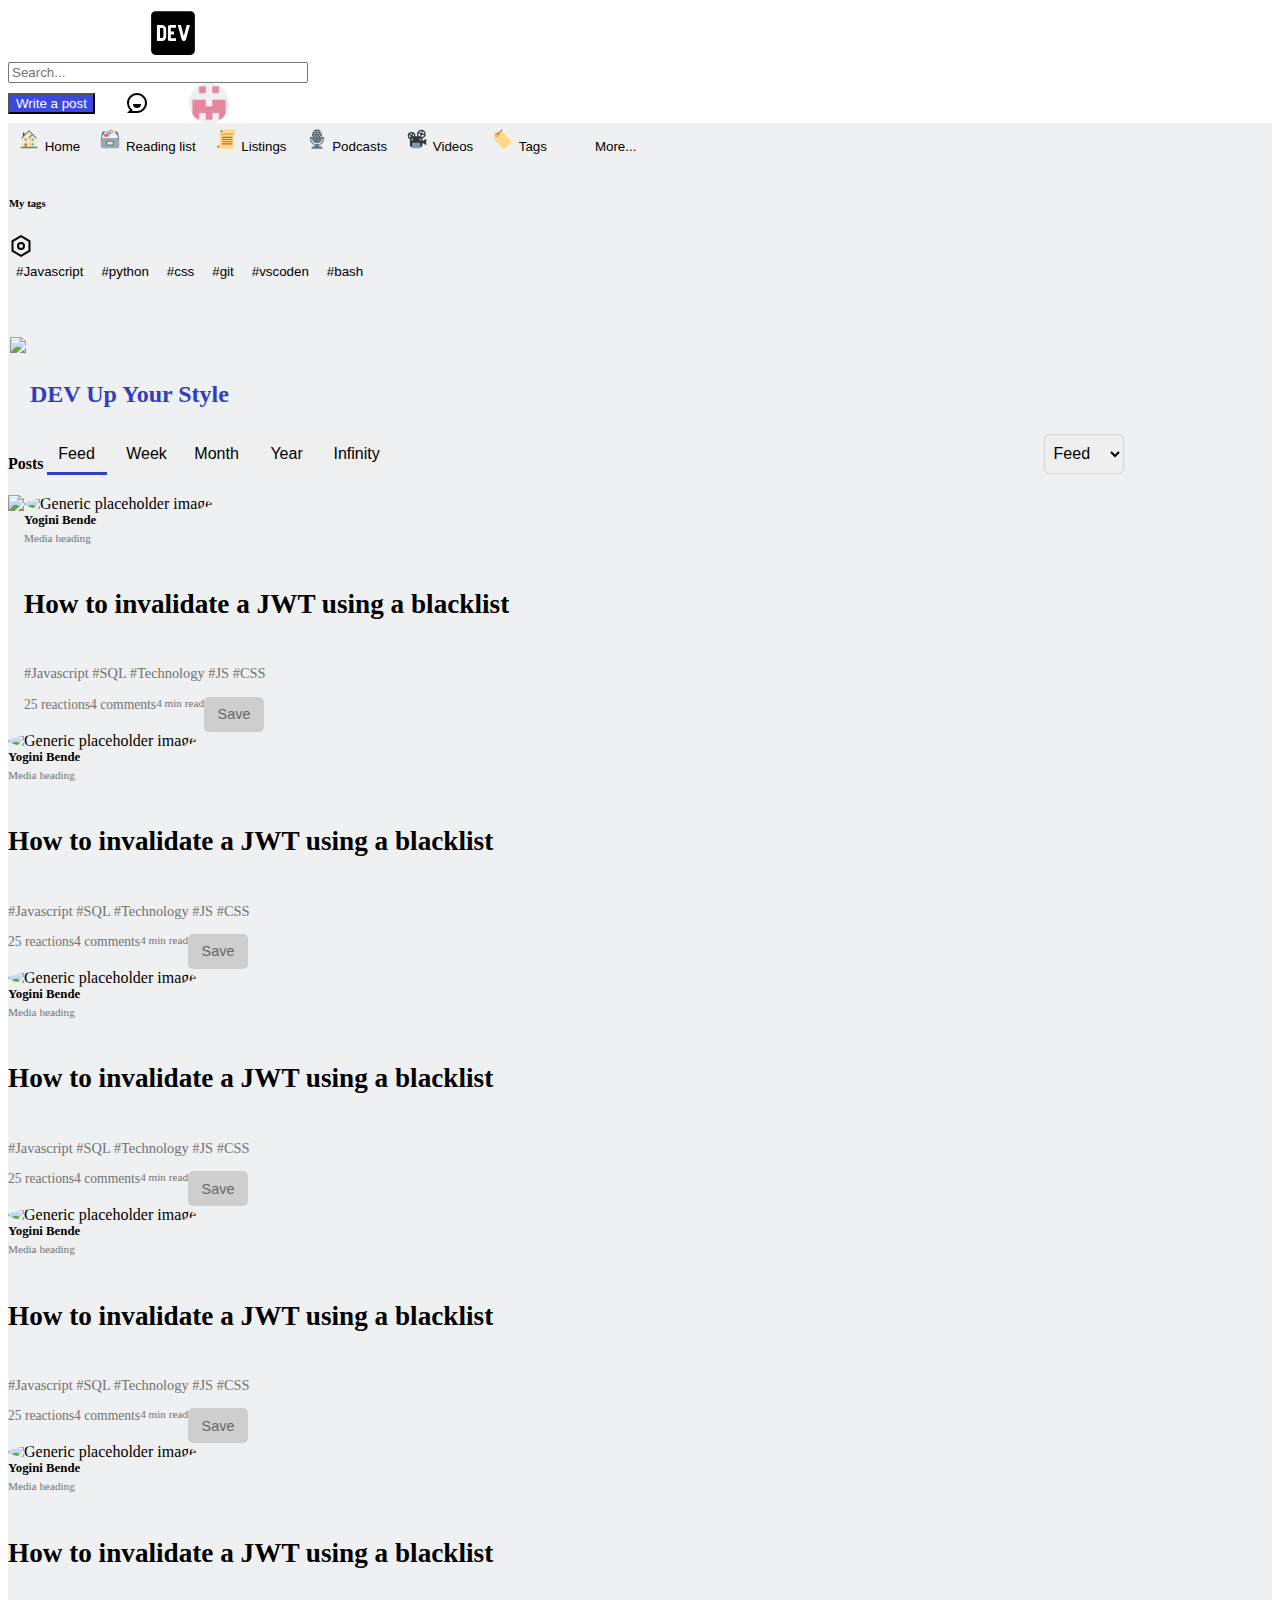
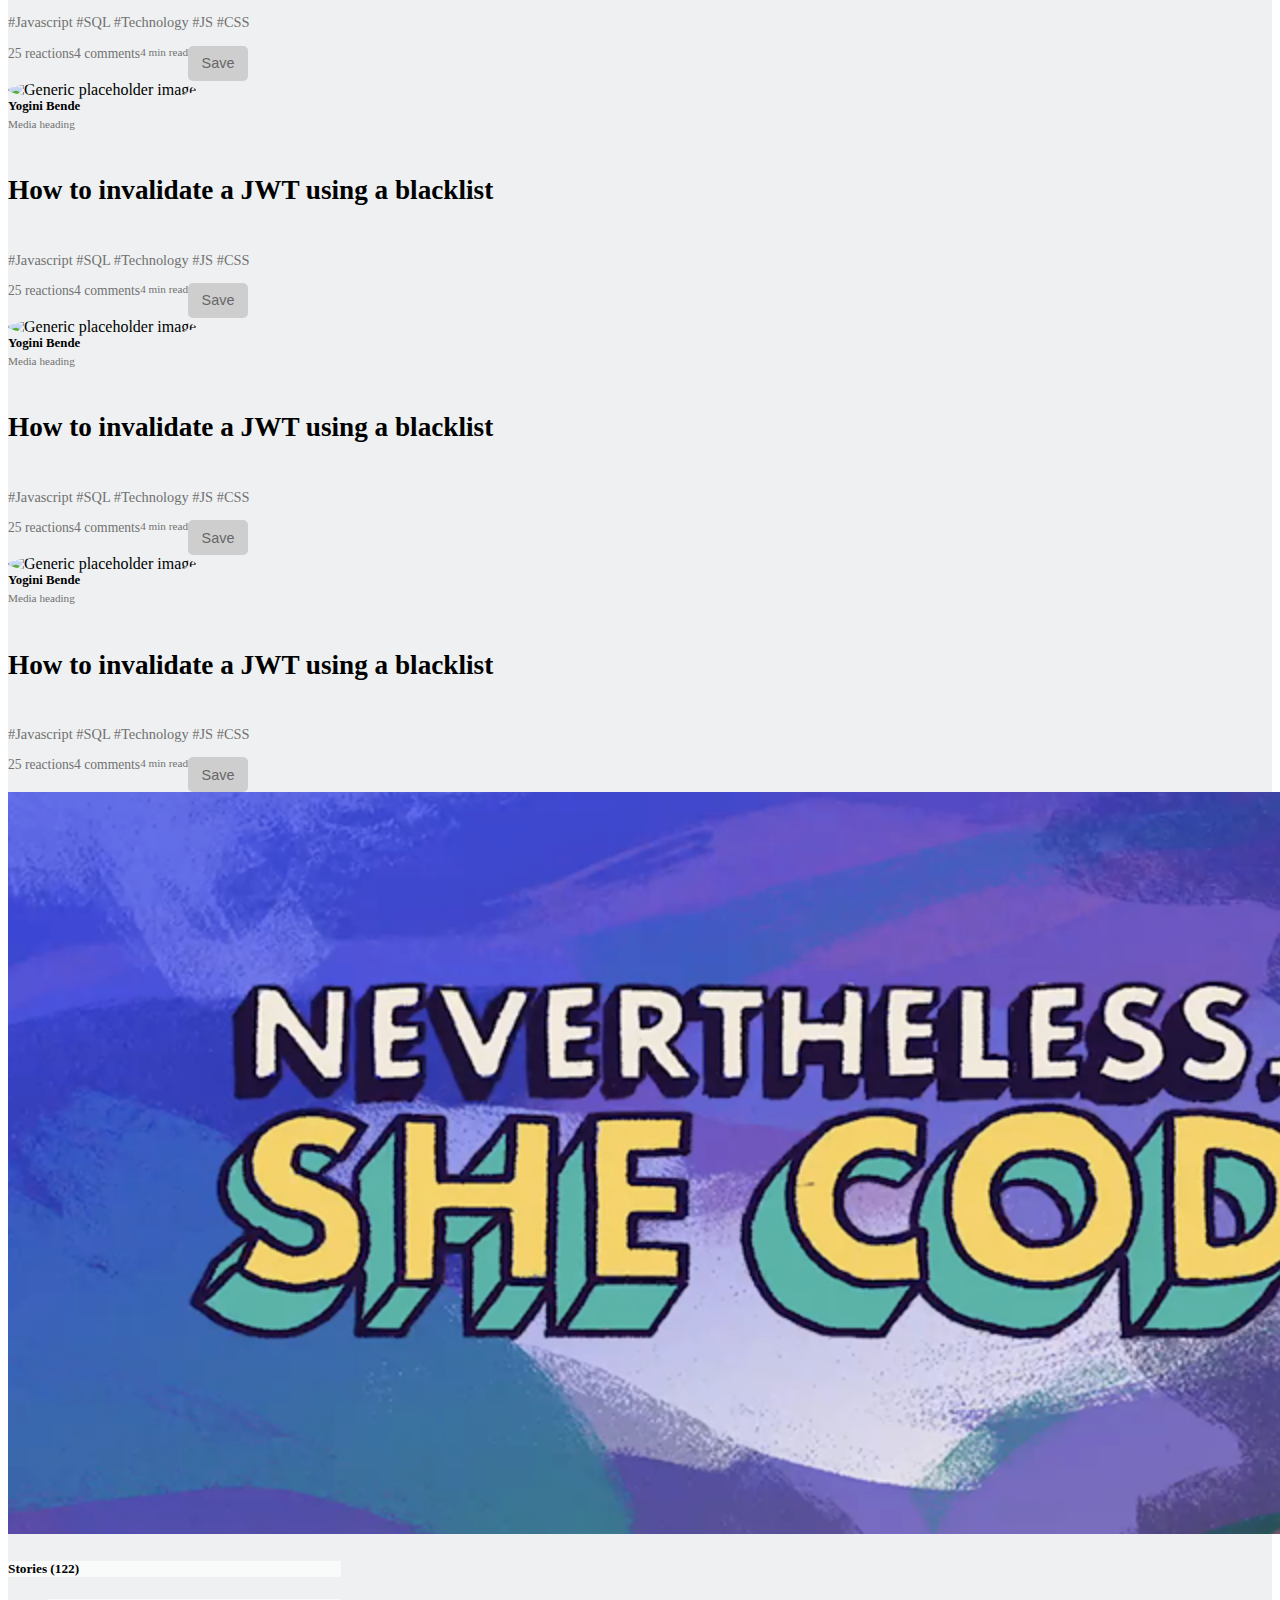
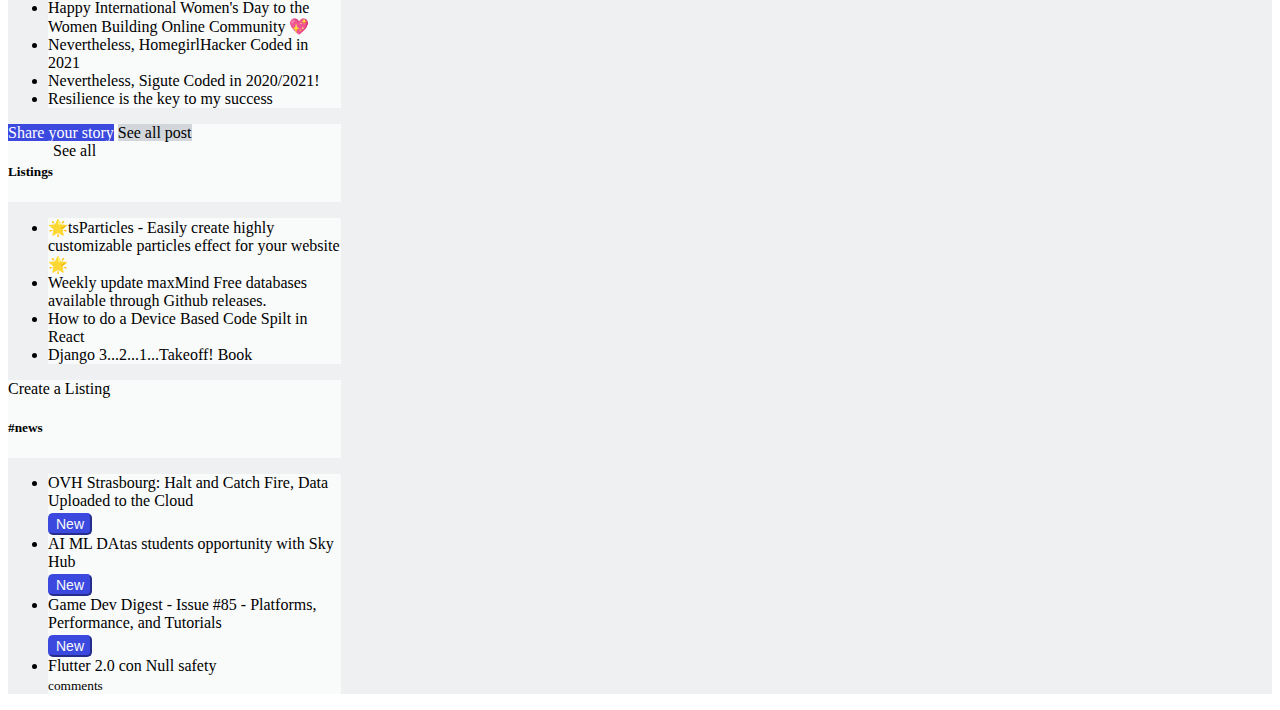
==== commit 7e4ecbb1: "commit prueba" ====
--- a/index.html
+++ b/index.html
@@ -130,7 +130,7 @@
 
                     <!--CARDS-->
                     <a href="post.html">
-                        <div class="col-12 d-flex p-0 pl-md-2 pr-md-2 pb-2">
+                        <div class="col-12 d-flex p-0 p-md-2">
                             <div class="card d-flex w-100">
                                 <img src="https://picsum.photos/800/350" class="card-img-top" style="max-height: 350px;">
                                 <div class="card-body">
@@ -162,198 +162,198 @@
                     </a>
 
                     <a href="post.html">
-                        <div class="col-12 d-flex p-0 pl-md-2 pr-md-2 pb-2">
-                            <div class="card d-flex w-100">
-                                <div class="card-body">
-                                
-                                        <div class="media mb-2">
-                                            <img src="https://picsum.photos/seed/picsum/200/300" class="mr-2" alt="Generic placeholder image" style="width: 35px; height: 35px; border-radius: 50%;">
-                                            <div class="media-body">
-                                                <span style=" font-size: 0.8rem; display: block; margin-bottom: 4px;"><b>Yogini Bende</b></span>
-                                                <span class="gray-text" style=" font-size: 0.7rem; display: block; margin-bottom: 5px;">Media heading</span>
-                                            </div>
-                                        </div>
-                                    
-                                    <h5 class="card-title pl-5" style="font-size: 1.7rem;"><b>How to invalidate a JWT using a blacklist</b></h5>
-                                    <p class="card-text gray-text pl-5" style="font-size: 0.9rem;">#Javascript #SQL #Technology #JS #CSS</p>
-                                    <div class="col-12 d-flex">
-                                        
-                                        <div class="col-4 col-md-8 d-flex align-items-center">
-                                            <i class="gray-text far fa-heart pl-4"></i><span class="d-none d-md-block pl-2 gray-text" style="font-size: 0.85rem;">25 reactions</span>
-                                            <i class="gray-text far fa-comment pl-4"></i><span class="d-none d-md-block pl-2 gray-text" style="font-size: 0.85rem;">4 comments</span>
-                                        </div>
-                                        <div class="col-8 col-md-4 d-flex justify-content-end align-items-center">
-                                            <span class="gray-text pr-2" style="font-size: 0.7rem;">4 min read</span>
-                                            <button class="btn-save">Save</button>
-                                        </div>
-                                    </div>
-                                </div>     
-                            </div>    
-                        </div>
-                    </a>
-
-                    <a href="post.html">
-                        <div class="col-12 d-flex p-0 pl-md-2 pr-md-2 pb-2">
-                            <div class="card d-flex w-100">
-                                <div class="card-body">
-                                
-                                        <div class="media mb-2">
-                                            <img src="https://picsum.photos/seed/picsum/200/300" class="mr-2" alt="Generic placeholder image" style="width: 35px; height: 35px; border-radius: 50%;">
-                                            <div class="media-body">
-                                                <span style=" font-size: 0.8rem; display: block; margin-bottom: 4px;"><b>Yogini Bende</b></span>
-                                                <span class="gray-text" style=" font-size: 0.7rem; display: block; margin-bottom: 5px;">Media heading</span>
-                                            </div>
-                                        </div>
-                                    
-                                    <h5 class="card-title pl-5" style="font-size: 1.7rem;"><b>How to invalidate a JWT using a blacklist</b></h5>
-                                    <p class="card-text gray-text pl-5" style="font-size: 0.9rem;">#Javascript #SQL #Technology #JS #CSS</p>
-                                    <div class="col-12 d-flex">
-                                        
-                                        <div class="col-4 col-md-8 d-flex align-items-center">
-                                            <i class="gray-text far fa-heart pl-4"></i><span class="d-none d-md-block pl-2 gray-text" style="font-size: 0.85rem;">25 reactions</span>
-                                            <i class="gray-text far fa-comment pl-4"></i><span class="d-none d-md-block pl-2 gray-text" style="font-size: 0.85rem;">4 comments</span>
-                                        </div>
-                                        <div class="col-8 col-md-4 d-flex justify-content-end align-items-center">
-                                            <span class="gray-text pr-2" style="font-size: 0.7rem;">4 min read</span>
-                                            <button class="btn-save">Save</button>
-                                        </div>
-                                    </div>
-                                </div>     
-                            </div>    
-                        </div>
-                    </a>
-
-
-                    <a href="post.html">
-                        <div class="col-12 d-flex p-0 pl-md-2 pr-md-2 pb-2">
-                            <div class="card d-flex w-100">
-                                <div class="card-body">
-                                
-                                        <div class="media mb-2">
-                                            <img src="https://picsum.photos/seed/picsum/200/300" class="mr-2" alt="Generic placeholder image" style="width: 35px; height: 35px; border-radius: 50%;">
-                                            <div class="media-body">
-                                                <span style=" font-size: 0.8rem; display: block; margin-bottom: 4px;"><b>Yogini Bende</b></span>
-                                                <span class="gray-text" style=" font-size: 0.7rem; display: block; margin-bottom: 5px;">Media heading</span>
-                                            </div>
-                                        </div>
-                                    
-                                    <h5 class="card-title pl-5" style="font-size: 1.7rem;"><b>How to invalidate a JWT using a blacklist</b></h5>
-                                    <p class="card-text gray-text pl-5" style="font-size: 0.9rem;">#Javascript #SQL #Technology #JS #CSS</p>
-                                    <div class="col-12 d-flex">
-                                        
-                                        <div class="col-4 col-md-8 d-flex align-items-center">
-                                            <i class="gray-text far fa-heart pl-4"></i><span class="d-none d-md-block pl-2 gray-text" style="font-size: 0.85rem;">25 reactions</span>
-                                            <i class="gray-text far fa-comment pl-4"></i><span class="d-none d-md-block pl-2 gray-text" style="font-size: 0.85rem;">4 comments</span>
-                                        </div>
-                                        <div class="col-8 col-md-4 d-flex justify-content-end align-items-center">
-                                            <span class="gray-text pr-2" style="font-size: 0.7rem;">4 min read</span>
-                                            <button class="btn-save">Save</button>
-                                        </div>
-                                    </div>
-                                </div>     
-                            </div>    
-                        </div>
-                    </a>
-
-
-                    <a href="post.html">
-                        <div class="col-12 d-flex p-0 pl-md-2 pr-md-2 pb-2">
-                            <div class="card d-flex w-100">
-                                <div class="card-body">
-                                
-                                        <div class="media mb-2">
-                                            <img src="https://picsum.photos/seed/picsum/200/300" class="mr-2" alt="Generic placeholder image" style="width: 35px; height: 35px; border-radius: 50%;">
-                                            <div class="media-body">
-                                                <span style=" font-size: 0.8rem; display: block; margin-bottom: 4px;"><b>Yogini Bende</b></span>
-                                                <span class="gray-text" style=" font-size: 0.7rem; display: block; margin-bottom: 5px;">Media heading</span>
-                                            </div>
-                                        </div>
-                                    
-                                    <h5 class="card-title pl-5" style="font-size: 1.7rem;"><b>How to invalidate a JWT using a blacklist</b></h5>
-                                    <p class="card-text gray-text pl-5" style="font-size: 0.9rem;">#Javascript #SQL #Technology #JS #CSS</p>
-                                    <div class="col-12 d-flex">
-                                        
-                                        <div class="col-4 col-md-8 d-flex align-items-center">
-                                            <i class="gray-text far fa-heart pl-4"></i><span class="d-none d-md-block pl-2 gray-text" style="font-size: 0.85rem;">25 reactions</span>
-                                            <i class="gray-text far fa-comment pl-4"></i><span class="d-none d-md-block pl-2 gray-text" style="font-size: 0.85rem;">4 comments</span>
-                                        </div>
-                                        <div class="col-8 col-md-4 d-flex justify-content-end align-items-center">
-                                            <span class="gray-text pr-2" style="font-size: 0.7rem;">4 min read</span>
-                                            <button class="btn-save">Save</button>
-                                        </div>
-                                    </div>
-                                </div>     
-                            </div>    
-                        </div>
-                    </a>
-
-
-                    <a href="post.html">
-                        <div class="col-12 d-flex p-0 pl-md-2 pr-md-2 pb-2">
-                            <div class="card d-flex w-100">
-                                <div class="card-body">
-                                
-                                        <div class="media mb-2">
-                                            <img src="https://picsum.photos/seed/picsum/200/300" class="mr-2" alt="Generic placeholder image" style="width: 35px; height: 35px; border-radius: 50%;">
-                                            <div class="media-body">
-                                                <span style=" font-size: 0.8rem; display: block; margin-bottom: 4px;"><b>Yogini Bende</b></span>
-                                                <span class="gray-text" style=" font-size: 0.7rem; display: block; margin-bottom: 5px;">Media heading</span>
-                                            </div>
-                                        </div>
-                                    
-                                    <h5 class="card-title pl-5" style="font-size: 1.7rem;"><b>How to invalidate a JWT using a blacklist</b></h5>
-                                    <p class="card-text gray-text pl-5" style="font-size: 0.9rem;">#Javascript #SQL #Technology #JS #CSS</p>
-                                    <div class="col-12 d-flex">
-                                        
-                                        <div class="col-4 col-md-8 d-flex align-items-center">
-                                            <i class="gray-text far fa-heart pl-4"></i><span class="d-none d-md-block pl-2 gray-text" style="font-size: 0.85rem;">25 reactions</span>
-                                            <i class="gray-text far fa-comment pl-4"></i><span class="d-none d-md-block pl-2 gray-text" style="font-size: 0.85rem;">4 comments</span>
-                                        </div>
-                                        <div class="col-8 col-md-4 d-flex justify-content-end align-items-center">
-                                            <span class="gray-text pr-2" style="font-size: 0.7rem;">4 min read</span>
-                                            <button class="btn-save">Save</button>
-                                        </div>
-                                    </div>
-                                </div>     
-                            </div>    
-                        </div>
-                    </a>
-
-
-                    <a href="post.html">
-                        <div class="col-12 d-flex p-0 pl-md-2 pr-md-2 pb-2">
-                            <div class="card d-flex w-100">
-                                <div class="card-body">
-                                
-                                        <div class="media mb-2">
-                                            <img src="https://picsum.photos/seed/picsum/200/300" class="mr-2" alt="Generic placeholder image" style="width: 35px; height: 35px; border-radius: 50%;">
-                                            <div class="media-body">
-                                                <span style=" font-size: 0.8rem; display: block; margin-bottom: 4px;"><b>Yogini Bende</b></span>
-                                                <span class="gray-text" style=" font-size: 0.7rem; display: block; margin-bottom: 5px;">Media heading</span>
-                                            </div>
-                                        </div>
-                                    
-                                    <h5 class="card-title pl-5" style="font-size: 1.7rem;"><b>How to invalidate a JWT using a blacklist</b></h5>
-                                    <p class="card-text gray-text pl-5" style="font-size: 0.9rem;">#Javascript #SQL #Technology #JS #CSS</p>
-                                    <div class="col-12 d-flex">
-                                        
-                                        <div class="col-4 col-md-8 d-flex align-items-center">
-                                            <i class="gray-text far fa-heart pl-4"></i><span class="d-none d-md-block pl-2 gray-text" style="font-size: 0.85rem;">25 reactions</span>
-                                            <i class="gray-text far fa-comment pl-4"></i><span class="d-none d-md-block pl-2 gray-text" style="font-size: 0.85rem;">4 comments</span>
-                                        </div>
-                                        <div class="col-8 col-md-4 d-flex justify-content-end align-items-center">
-                                            <span class="gray-text pr-2" style="font-size: 0.7rem;">4 min read</span>
-                                            <button class="btn-save">Save</button>
-                                        </div>
-                                    </div>
-                                </div>     
-                            </div>    
-                        </div>
-                    </a>
-
-
-                    <a href="post.html">
-                        <div class="col-12 d-flex p-0 pl-md-2 pr-md-2 pb-2">
+                        <div class="col-12 d-flex p-0 p-md-2 mt-2">
+                            <div class="card d-flex w-100">
+                                <div class="card-body">
+                                
+                                        <div class="media mb-2">
+                                            <img src="https://picsum.photos/seed/picsum/200/300" class="mr-2" alt="Generic placeholder image" style="width: 35px; height: 35px; border-radius: 50%;">
+                                            <div class="media-body">
+                                                <span style=" font-size: 0.8rem; display: block; margin-bottom: 4px;"><b>Yogini Bende</b></span>
+                                                <span class="gray-text" style=" font-size: 0.7rem; display: block; margin-bottom: 5px;">Media heading</span>
+                                            </div>
+                                        </div>
+                                    
+                                    <h5 class="card-title pl-5" style="font-size: 1.7rem;"><b>How to invalidate a JWT using a blacklist</b></h5>
+                                    <p class="card-text gray-text pl-5" style="font-size: 0.9rem;">#Javascript #SQL #Technology #JS #CSS</p>
+                                    <div class="col-12 d-flex">
+                                        
+                                        <div class="col-4 col-md-8 d-flex align-items-center">
+                                            <i class="gray-text far fa-heart pl-4"></i><span class="d-none d-md-block pl-2 gray-text" style="font-size: 0.85rem;">25 reactions</span>
+                                            <i class="gray-text far fa-comment pl-4"></i><span class="d-none d-md-block pl-2 gray-text" style="font-size: 0.85rem;">4 comments</span>
+                                        </div>
+                                        <div class="col-8 col-md-4 d-flex justify-content-end align-items-center">
+                                            <span class="gray-text pr-2" style="font-size: 0.7rem;">4 min read</span>
+                                            <button class="btn-save">Save</button>
+                                        </div>
+                                    </div>
+                                </div>     
+                            </div>    
+                        </div>
+                    </a>
+
+                    <a href="post.html">
+                        <div class="col-12 d-flex p-0 p-md-2 mt-2">
+                            <div class="card d-flex w-100">
+                                <div class="card-body">
+                                
+                                        <div class="media mb-2">
+                                            <img src="https://picsum.photos/seed/picsum/200/300" class="mr-2" alt="Generic placeholder image" style="width: 35px; height: 35px; border-radius: 50%;">
+                                            <div class="media-body">
+                                                <span style=" font-size: 0.8rem; display: block; margin-bottom: 4px;"><b>Yogini Bende</b></span>
+                                                <span class="gray-text" style=" font-size: 0.7rem; display: block; margin-bottom: 5px;">Media heading</span>
+                                            </div>
+                                        </div>
+                                    
+                                    <h5 class="card-title pl-5" style="font-size: 1.7rem;"><b>How to invalidate a JWT using a blacklist</b></h5>
+                                    <p class="card-text gray-text pl-5" style="font-size: 0.9rem;">#Javascript #SQL #Technology #JS #CSS</p>
+                                    <div class="col-12 d-flex">
+                                        
+                                        <div class="col-4 col-md-8 d-flex align-items-center">
+                                            <i class="gray-text far fa-heart pl-4"></i><span class="d-none d-md-block pl-2 gray-text" style="font-size: 0.85rem;">25 reactions</span>
+                                            <i class="gray-text far fa-comment pl-4"></i><span class="d-none d-md-block pl-2 gray-text" style="font-size: 0.85rem;">4 comments</span>
+                                        </div>
+                                        <div class="col-8 col-md-4 d-flex justify-content-end align-items-center">
+                                            <span class="gray-text pr-2" style="font-size: 0.7rem;">4 min read</span>
+                                            <button class="btn-save">Save</button>
+                                        </div>
+                                    </div>
+                                </div>     
+                            </div>    
+                        </div>
+                    </a>
+
+
+                    <a href="post.html">
+                        <div class="col-12 d-flex p-0 p-md-2 mt-2">
+                            <div class="card d-flex w-100">
+                                <div class="card-body">
+                                
+                                        <div class="media mb-2">
+                                            <img src="https://picsum.photos/seed/picsum/200/300" class="mr-2" alt="Generic placeholder image" style="width: 35px; height: 35px; border-radius: 50%;">
+                                            <div class="media-body">
+                                                <span style=" font-size: 0.8rem; display: block; margin-bottom: 4px;"><b>Yogini Bende</b></span>
+                                                <span class="gray-text" style=" font-size: 0.7rem; display: block; margin-bottom: 5px;">Media heading</span>
+                                            </div>
+                                        </div>
+                                    
+                                    <h5 class="card-title pl-5" style="font-size: 1.7rem;"><b>How to invalidate a JWT using a blacklist</b></h5>
+                                    <p class="card-text gray-text pl-5" style="font-size: 0.9rem;">#Javascript #SQL #Technology #JS #CSS</p>
+                                    <div class="col-12 d-flex">
+                                        
+                                        <div class="col-4 col-md-8 d-flex align-items-center">
+                                            <i class="gray-text far fa-heart pl-4"></i><span class="d-none d-md-block pl-2 gray-text" style="font-size: 0.85rem;">25 reactions</span>
+                                            <i class="gray-text far fa-comment pl-4"></i><span class="d-none d-md-block pl-2 gray-text" style="font-size: 0.85rem;">4 comments</span>
+                                        </div>
+                                        <div class="col-8 col-md-4 d-flex justify-content-end align-items-center">
+                                            <span class="gray-text pr-2" style="font-size: 0.7rem;">4 min read</span>
+                                            <button class="btn-save">Save</button>
+                                        </div>
+                                    </div>
+                                </div>     
+                            </div>    
+                        </div>
+                    </a>
+
+
+                    <a href="post.html">
+                        <div class="col-12 d-flex p-0 p-md-2 mt-2">
+                            <div class="card d-flex w-100">
+                                <div class="card-body">
+                                
+                                        <div class="media mb-2">
+                                            <img src="https://picsum.photos/seed/picsum/200/300" class="mr-2" alt="Generic placeholder image" style="width: 35px; height: 35px; border-radius: 50%;">
+                                            <div class="media-body">
+                                                <span style=" font-size: 0.8rem; display: block; margin-bottom: 4px;"><b>Yogini Bende</b></span>
+                                                <span class="gray-text" style=" font-size: 0.7rem; display: block; margin-bottom: 5px;">Media heading</span>
+                                            </div>
+                                        </div>
+                                    
+                                    <h5 class="card-title pl-5" style="font-size: 1.7rem;"><b>How to invalidate a JWT using a blacklist</b></h5>
+                                    <p class="card-text gray-text pl-5" style="font-size: 0.9rem;">#Javascript #SQL #Technology #JS #CSS</p>
+                                    <div class="col-12 d-flex">
+                                        
+                                        <div class="col-4 col-md-8 d-flex align-items-center">
+                                            <i class="gray-text far fa-heart pl-4"></i><span class="d-none d-md-block pl-2 gray-text" style="font-size: 0.85rem;">25 reactions</span>
+                                            <i class="gray-text far fa-comment pl-4"></i><span class="d-none d-md-block pl-2 gray-text" style="font-size: 0.85rem;">4 comments</span>
+                                        </div>
+                                        <div class="col-8 col-md-4 d-flex justify-content-end align-items-center">
+                                            <span class="gray-text pr-2" style="font-size: 0.7rem;">4 min read</span>
+                                            <button class="btn-save">Save</button>
+                                        </div>
+                                    </div>
+                                </div>     
+                            </div>    
+                        </div>
+                    </a>
+
+
+                    <a href="post.html">
+                        <div class="col-12 d-flex p-0 p-md-2 mt-2">
+                            <div class="card d-flex w-100">
+                                <div class="card-body">
+                                
+                                        <div class="media mb-2">
+                                            <img src="https://picsum.photos/seed/picsum/200/300" class="mr-2" alt="Generic placeholder image" style="width: 35px; height: 35px; border-radius: 50%;">
+                                            <div class="media-body">
+                                                <span style=" font-size: 0.8rem; display: block; margin-bottom: 4px;"><b>Yogini Bende</b></span>
+                                                <span class="gray-text" style=" font-size: 0.7rem; display: block; margin-bottom: 5px;">Media heading</span>
+                                            </div>
+                                        </div>
+                                    
+                                    <h5 class="card-title pl-5" style="font-size: 1.7rem;"><b>How to invalidate a JWT using a blacklist</b></h5>
+                                    <p class="card-text gray-text pl-5" style="font-size: 0.9rem;">#Javascript #SQL #Technology #JS #CSS</p>
+                                    <div class="col-12 d-flex">
+                                        
+                                        <div class="col-4 col-md-8 d-flex align-items-center">
+                                            <i class="gray-text far fa-heart pl-4"></i><span class="d-none d-md-block pl-2 gray-text" style="font-size: 0.85rem;">25 reactions</span>
+                                            <i class="gray-text far fa-comment pl-4"></i><span class="d-none d-md-block pl-2 gray-text" style="font-size: 0.85rem;">4 comments</span>
+                                        </div>
+                                        <div class="col-8 col-md-4 d-flex justify-content-end align-items-center">
+                                            <span class="gray-text pr-2" style="font-size: 0.7rem;">4 min read</span>
+                                            <button class="btn-save">Save</button>
+                                        </div>
+                                    </div>
+                                </div>     
+                            </div>    
+                        </div>
+                    </a>
+
+
+                    <a href="post.html">
+                        <div class="col-12 d-flex p-0 p-md-2 mt-2">
+                            <div class="card d-flex w-100">
+                                <div class="card-body">
+                                
+                                        <div class="media mb-2">
+                                            <img src="https://picsum.photos/seed/picsum/200/300" class="mr-2" alt="Generic placeholder image" style="width: 35px; height: 35px; border-radius: 50%;">
+                                            <div class="media-body">
+                                                <span style=" font-size: 0.8rem; display: block; margin-bottom: 4px;"><b>Yogini Bende</b></span>
+                                                <span class="gray-text" style=" font-size: 0.7rem; display: block; margin-bottom: 5px;">Media heading</span>
+                                            </div>
+                                        </div>
+                                    
+                                    <h5 class="card-title pl-5" style="font-size: 1.7rem;"><b>How to invalidate a JWT using a blacklist</b></h5>
+                                    <p class="card-text gray-text pl-5" style="font-size: 0.9rem;">#Javascript #SQL #Technology #JS #CSS</p>
+                                    <div class="col-12 d-flex">
+                                        
+                                        <div class="col-4 col-md-8 d-flex align-items-center">
+                                            <i class="gray-text far fa-heart pl-4"></i><span class="d-none d-md-block pl-2 gray-text" style="font-size: 0.85rem;">25 reactions</span>
+                                            <i class="gray-text far fa-comment pl-4"></i><span class="d-none d-md-block pl-2 gray-text" style="font-size: 0.85rem;">4 comments</span>
+                                        </div>
+                                        <div class="col-8 col-md-4 d-flex justify-content-end align-items-center">
+                                            <span class="gray-text pr-2" style="font-size: 0.7rem;">4 min read</span>
+                                            <button class="btn-save">Save</button>
+                                        </div>
+                                    </div>
+                                </div>     
+                            </div>    
+                        </div>
+                    </a>
+
+
+                    <a href="post.html">
+                        <div class="col-12 d-flex p-0 p-md-2 mt-2">
                             <div class="card d-flex w-100">
                                 <div class="card-body">
                                 
--- a/css/style.css
+++ b/css/style.css
@@ -32,6 +32,10 @@
 
 .b-radius-100 {
   border-radius: 100%;
+}
+
+#rightAside {
+  max-width: 333px;
 }
 
 #rightAside .card .h-hover:hover {
@@ -75,16 +79,54 @@
   color: white;
 }
 
+#rightAside .card .btn-share:hover {
+  background-color: #323EBE;
+}
+
 #rightAside .card .btn-see {
   background-color: #D2D6DB;
 }
 
+#rightAside .card .btn-see:hover {
+  background-color: #a2acb4;
+}
+
 #rightAside .card .card-footer {
   background-color: #F9FAFA;
 }
 
-.righthead {
-  padding-right: 150px;
+#rightAside2 .card .card-header {
+  border-bottom: 0px;
+}
+
+#rightAside2 .card .card-header a span:nth-child(1) {
+  width: 48px;
+  height: 32px;
+  margin-top: -25px;
+}
+
+#rightAside2 .card .card-body ul li {
+  background-color: #F9FAFA;
+}
+
+#rightAside2 .card .card-body ul li:hover {
+  color: #3B49DF;
+  background-color: white;
+}
+
+#rightAside2 .card .card-body .btn-follow {
+  background-color: #3B49DF;
+  color: white;
+  margin-top: -25px;
+}
+
+.righthead button {
+  background-color: #3B49DF;
+  color: white;
+}
+
+.righthead button:hover {
+  background-color: #323EBE;
 }
 
 .righthead i {
@@ -100,6 +142,33 @@
 
 .headercolor {
   background-color: white;
+}
+
+@media only screen and (min-width: 1024px) {
+  header nav a img {
+    margin-left: 70px;
+  }
+  header nav form.righthead {
+    padding-right: 30px;
+  }
+}
+
+@media only screen and (min-width: 1200px) {
+  header nav a img {
+    margin-left: 140px;
+  }
+  header nav form.righthead {
+    margin-right: 100px;
+  }
+}
+
+@media only screen and (min-width: 1500px) {
+  header nav a img {
+    margin-left: 190px;
+  }
+  header nav form.righthead {
+    margin-right: 190px;
+  }
 }
 
 .bgcolor {
@@ -188,9 +257,75 @@
   cursor: pointer;
 }
 
+.select-button {
+  width: 80px;
+  height: 40px;
+  font-size: 1rem;
+  border-radius: 5px;
+  border: solid 1px lightgray;
+  padding: 5px;
+}
+
+#second-navbar {
+  width: 1000px;
+  color: #4D5760;
+}
+
+#second-navbar button {
+  margin: 0px 3px;
+  border: none;
+  width: 60px;
+  height: 40px;
+  border-radius: 5px 5px 0px 0px;
+  font-size: 1rem;
+  -webkit-transition-duration: 0.5s;
+          transition-duration: 0.5s;
+}
+
+#second-navbar button:first-child {
+  border-bottom: solid 3px #323EBE;
+}
+
+#second-navbar button:first-child:hover {
+  border-bottom: solid 3px #323EBE;
+}
+
+#second-navbar button:hover {
+  color: black;
+  background-color: #E1D3FF;
+  cursor: pointer;
+  -webkit-transition-duration: 0.5s;
+          transition-duration: 0.5s;
+  color: #323EBE;
+}
+
+.gray-text {
+  color: #727272;
+}
+
+.btn-save {
+  background-color: #cfcece;
+  border: none;
+  border-radius: 5px;
+  width: 60px;
+  height: 35px;
+  color: #666666;
+  font-size: 0.9rem;
+  cursor: pointer;
+}
+
+.btn-save:hover {
+  background-color: #b8b8b8;
+}
+
+.tag-button {
+  border-radius: 5px;
+  color: white;
+  padding: 5px;
+}
+
 footer {
-  padding: 100px 0px;
-  margin-top: 20px;
+  padding: 50px 0px;
   display: none;
   background-color: #D8DBDF;
   position: relative;
@@ -227,24 +362,29 @@
   color: #363D44;
 }
 
-.footer-nav {
-  color: black;
-  font-size: 18px;
-  margin: 0 auto;
-}
-
-.footer-social-media {
-  padding-top: 20px;
-}
-
-.footer-social-media svg:hover {
-  fill: #4D5760;
-}
-
 .perezoso {
   position: absolute;
   width: 52px;
   top: -2px;
   right: 38px;
 }
+
+.social-media img {
+  display: -webkit-box;
+  display: -ms-flexbox;
+  display: flex;
+  -webkit-box-pack: center;
+      -ms-flex-pack: center;
+          justify-content: center;
+  margin: 10px;
+  fill: currentColor;
+  color: #363D44;
+}
+
+/*Tablet version*/
+@media screen and (min-width: 768px) {
+  footer {
+    display: block;
+  }
+}
 /*# sourceMappingURL=style.css.map */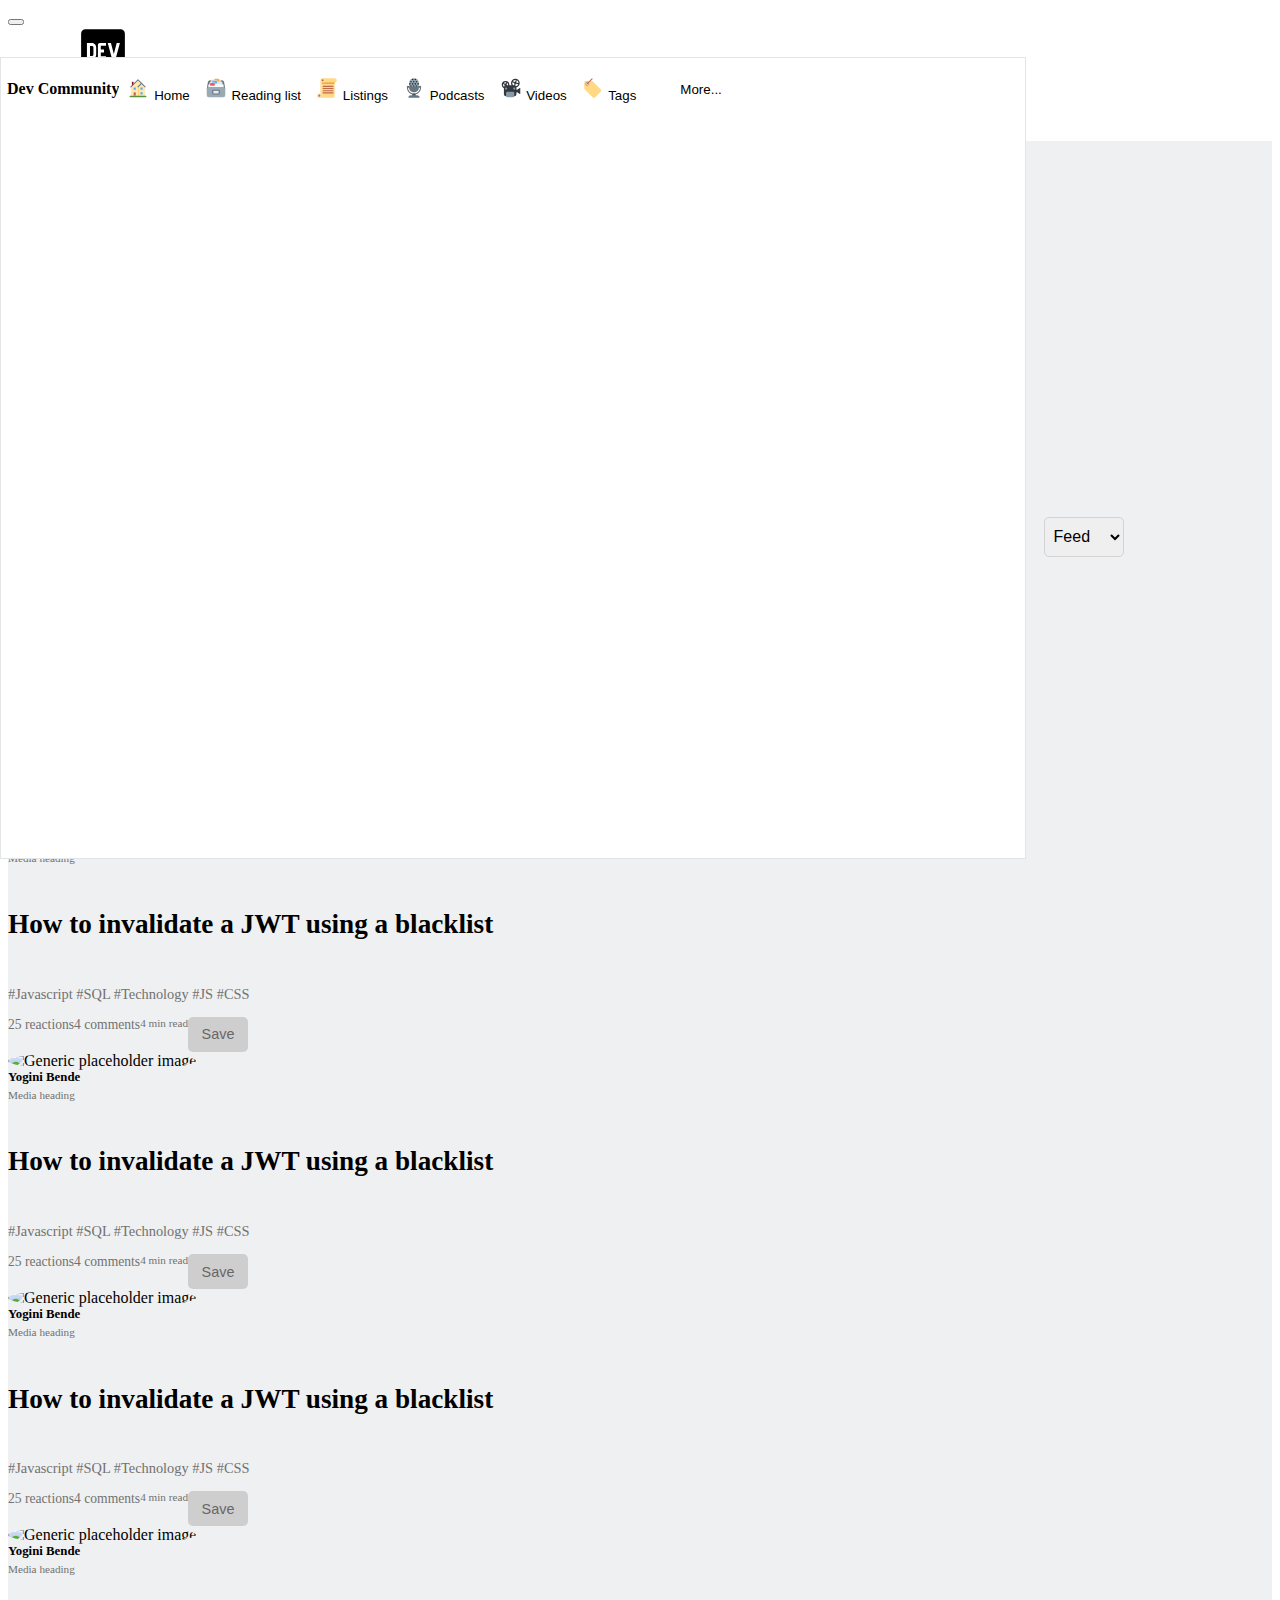
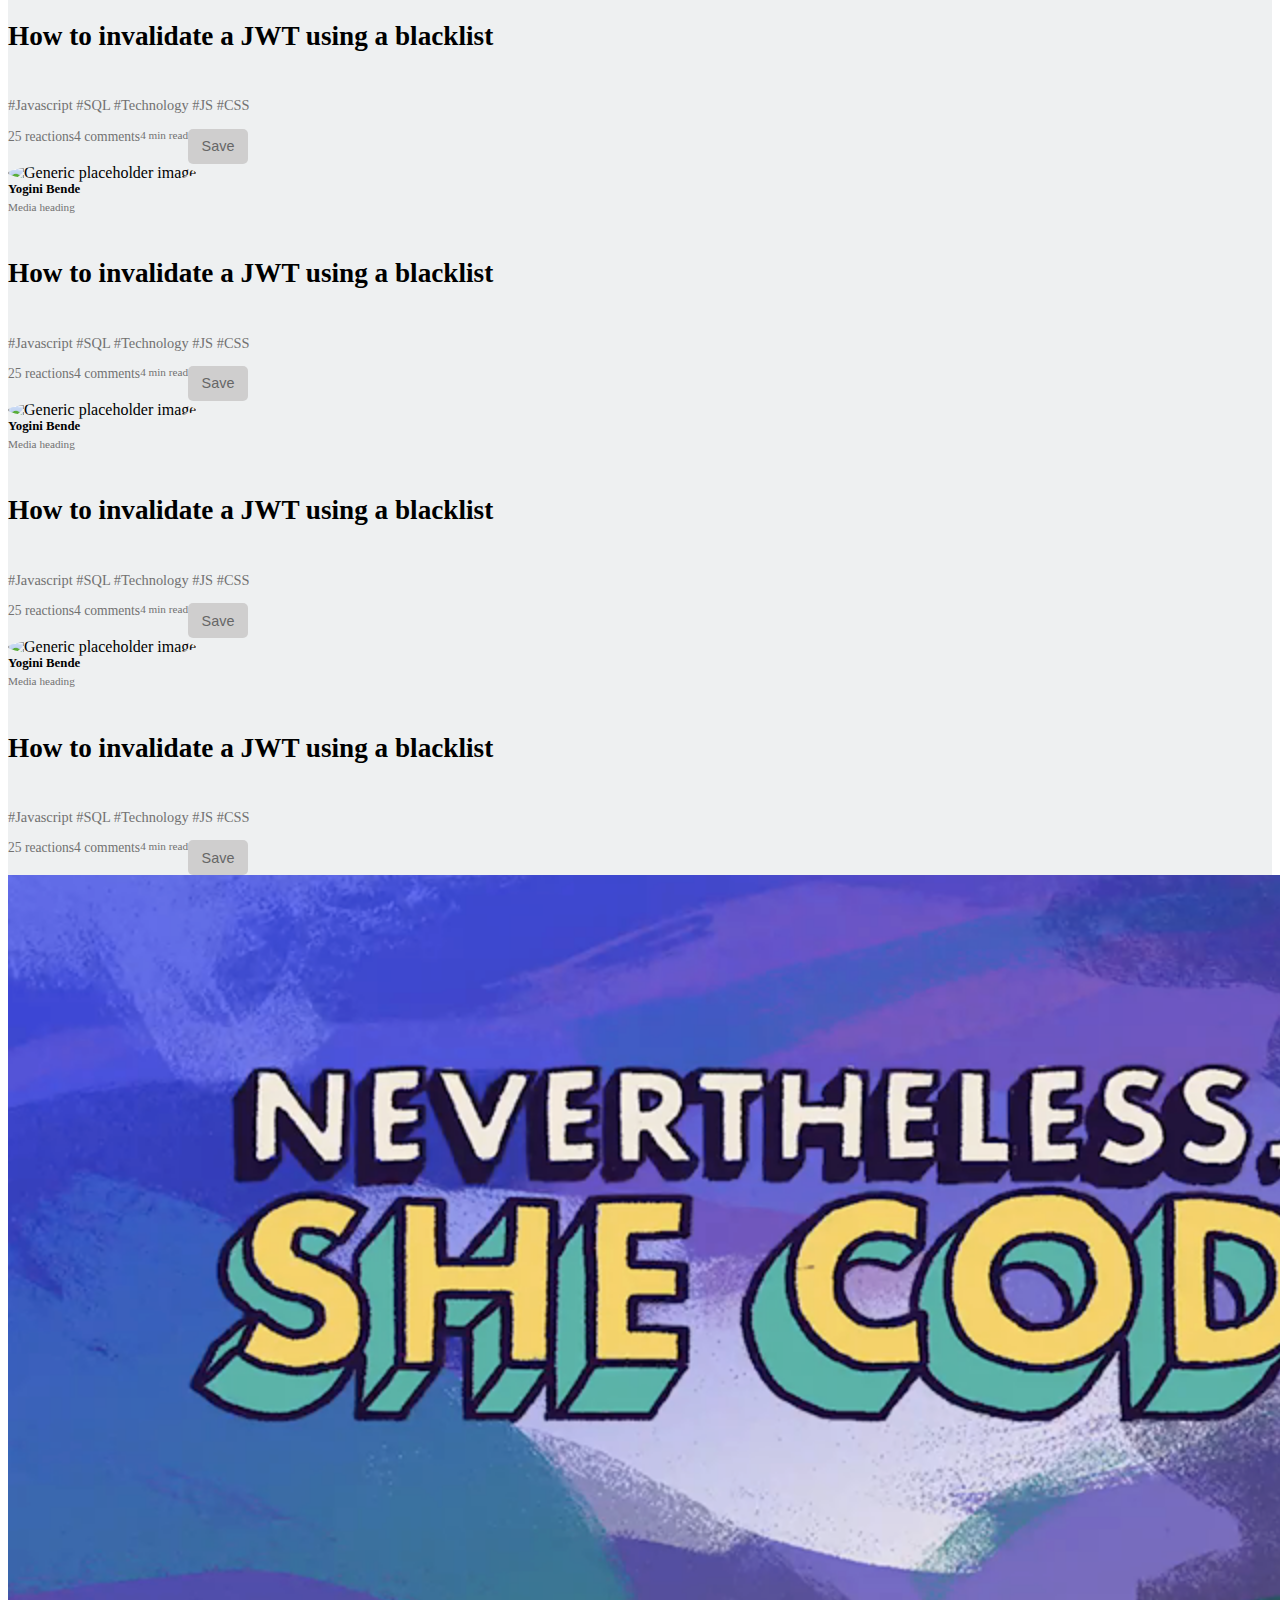
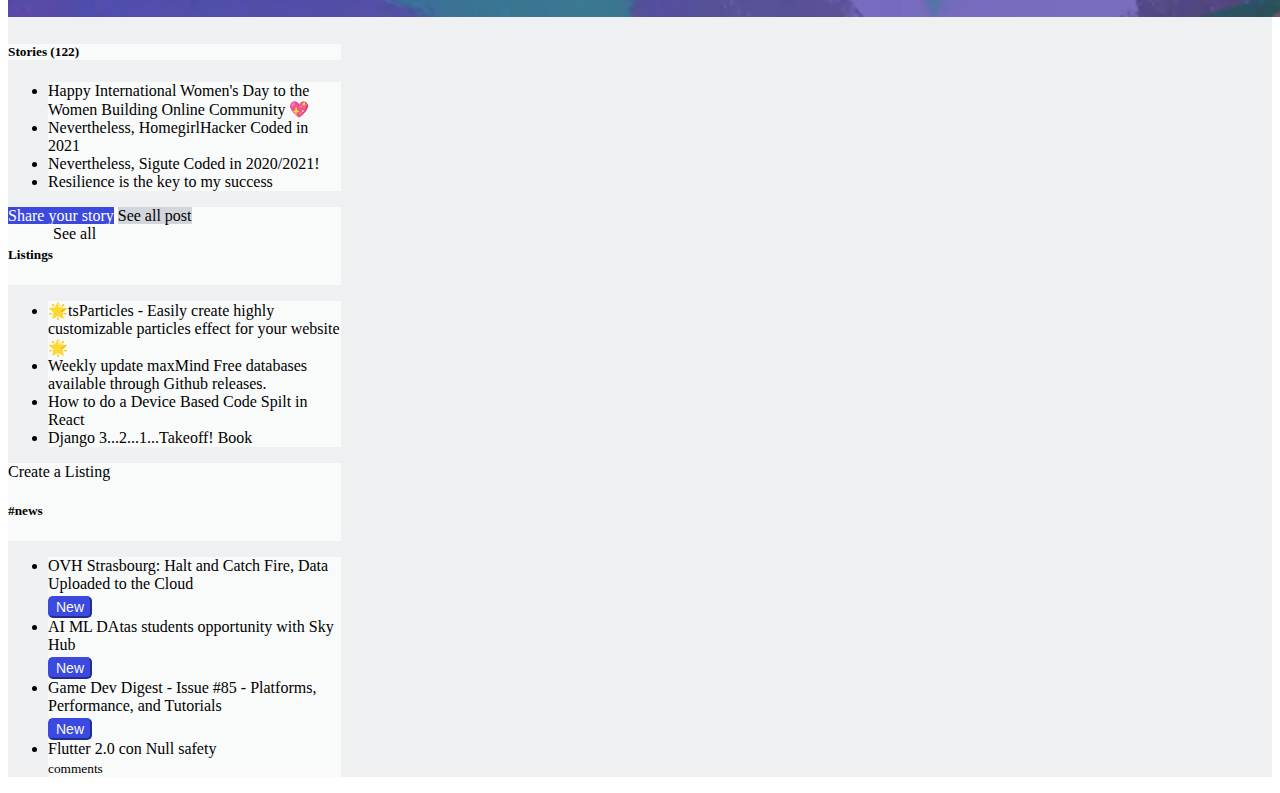
==== commit 8684eb0e: "INICIO DEL MENU HAMBURGUESA" ====
--- a/index.html
+++ b/index.html
@@ -15,7 +15,7 @@
 
     <header>
         <!-- Image and text -->
-        <nav class="navbar navbar-light headercolor p-0">
+        <!-- <nav class="navbar navbar-light headercolor p-0">
             <a class="navbar-brand" href="index.html">
                 <i class="fas fa-bars mt-3 ml-3 mr-3 d-md-none"></i>
                 <img src="assets/icons/devIcon.svg" width="50" height="50" class="d-inline-block align-top" alt="">
@@ -30,8 +30,59 @@
                 <img id="user-nav-img" class="b-radius-100 mr-20" src="assets/images/usuarioLogNav.webp" alt="" style="height: 40px;">
                 
             </form>
-        </nav>
+        </nav> -->
+
+        <div class="fixed-top">
+            <div class="collapse" id="navbarToggleExternalContent">
+                <div class="list-group bgcolor bordercolor d-flex d-md-none">
+                    <h4 style="margin-left: 5px;">Dev Community</h4>
+                    <button type="button" class="list-group-item list-group-item-action bgcolor bordercolor"><img src="assets/icons/homeIcon.svg">  Home</a></button>
+                    <button type="button" class="list-group-item list-group-item-action bgcolor bordercolor"><img src="assets/icons/readingListIcon.svg">  Reading list</button>
+                    <button type="button" class="list-group-item list-group-item-action bgcolor bordercolor"><span class="crayons-icon crayons-icon--default">
+                        <svg xmlns="http://www.w3.org/2000/svg" viewBox="0 0 44 44" width="24" height="24" class="">
+                            <g class="nc-icon-wrapper">
+                                <path fill="#FFD983" d="M36 4H14a4 4 0 00-4 4v24H8a4 4 0 000 8h24a4 4 0 004-4V12a4 4 0 000-8z" class=""></path>
+                                <path fill="#E39F3D" d="M12 14h24v-2H14l-2-1z" class=""></path>
+                                <path fill="#FFE8B6" d="M14 4a4 4 0 00-4 4v24.555A3.955 3.955 0 008 32a4 4 0 104 4V11.445c.59.344 1.268.555 2 .555a4 4 0 000-8z" class=""></path>
+                                <path fill="#C1694F" d="M16 8a2 2 0 11-4.001-.001A2 2 0 0116 8m-6 28a2 2 0 11-4.001-.001A2 2 0 0110 36m24-17a1 1 0 01-1 1H15a1 1 0 010-2h18a1 1 0 011 1m0 4a1 1 0 01-1 1H15a1 1 0 110-2h18a1 1 0 011 1m0 4a1 1 0 01-1 1H15a1 1 0 110-2h18a1 1 0 011 1m0 4a1 1 0 01-1 1H15a1 1 0 110-2h18a1 1 0 011 1" class=""></path>
+                            </g>
+                        </svg>           
+                    </span>Listings</button>
+                    <button type="button" class="list-group-item list-group-item-action bgcolor bordercolor"><img src="assets/icons/podcastIcon.svg">  Podcasts</button>
+                    <button type="button" class="list-group-item list-group-item-action bgcolor bordercolor"><img src="assets/icons/videosIcon.svg">  Videos</button>
+                    <button type="button" class="list-group-item list-group-item-action bgcolor bordercolor"><img src="assets/icons/tagsIcon.svg">  Tags</button>
+                    <button type="button" class="list-group-item list-group-item-action bgcolor bordercolor"><a style="margin-top: 10px; margin-left: 30px;">More...</a></button>
+                </div>
+            </div>
+            <nav class="navbar navbar-dark headercolor">
+              <button class="navbar-toggler d-md-none" type="button" data-toggle="collapse" data-target="#navbarToggleExternalContent" aria-controls="navbarToggleExternalContent" aria-expanded="false" aria-label="Toggle navigation">
+                <span class="navbar-toggler-icon"></span>
+              </button>
+              <nav class="navbar navbar-light headercolor p-0" id="navtop">
+                <a class="navbar-brand" href="index.html">
+                    <img src="assets/icons/devIcon.svg" width="50" height="50" class="d-inline-block align-top" alt="">
+                    <i class="fas fa-bars mt-3  d-md-none"></i>
+                </a>
+                <form class="form-inline mr-auto d-none d-md-block">
+                    <input  class="form-control" style="width: 300px;" type="search" placeholder="Search..." aria-label="Search">
+                </form>
+                <form class=" righthead d-flex a-items-center">
+                    <button type="button" class="btn btn-primary d-none d-md-block">Write a post</button><i class="fas fa-search  d-md-none mr-20" id="search-icon"></i>
+                    <img src="assets/icons/notifications.svg" class="mr-20" alt="">
+                    <i class="far fa-bell mr-20"></i>
+                    <img id="user-nav-img" class="b-radius-100 mr-20" src="assets/images/usuarioLogNav.webp" alt="" style="height: 40px;">
+                    
+                </form>
+            </nav>
+
+
+
+
+            </nav>
+          </div>
     </header>
+
+   
 
     <div class="container-fluid bgcolor pl-lg-4">
         <div class="row">
@@ -130,7 +181,7 @@
 
                     <!--CARDS-->
                     <a href="post.html">
-                        <div class="col-12 d-flex p-0 p-md-2">
+                        <div class="col-12 d-flex p-0 pl-md-2 pr-md-2 pb-2">
                             <div class="card d-flex w-100">
                                 <img src="https://picsum.photos/800/350" class="card-img-top" style="max-height: 350px;">
                                 <div class="card-body">
@@ -162,198 +213,198 @@
                     </a>
 
                     <a href="post.html">
-                        <div class="col-12 d-flex p-0 p-md-2 mt-2">
-                            <div class="card d-flex w-100">
-                                <div class="card-body">
-                                
-                                        <div class="media mb-2">
-                                            <img src="https://picsum.photos/seed/picsum/200/300" class="mr-2" alt="Generic placeholder image" style="width: 35px; height: 35px; border-radius: 50%;">
-                                            <div class="media-body">
-                                                <span style=" font-size: 0.8rem; display: block; margin-bottom: 4px;"><b>Yogini Bende</b></span>
-                                                <span class="gray-text" style=" font-size: 0.7rem; display: block; margin-bottom: 5px;">Media heading</span>
-                                            </div>
-                                        </div>
-                                    
-                                    <h5 class="card-title pl-5" style="font-size: 1.7rem;"><b>How to invalidate a JWT using a blacklist</b></h5>
-                                    <p class="card-text gray-text pl-5" style="font-size: 0.9rem;">#Javascript #SQL #Technology #JS #CSS</p>
-                                    <div class="col-12 d-flex">
-                                        
-                                        <div class="col-4 col-md-8 d-flex align-items-center">
-                                            <i class="gray-text far fa-heart pl-4"></i><span class="d-none d-md-block pl-2 gray-text" style="font-size: 0.85rem;">25 reactions</span>
-                                            <i class="gray-text far fa-comment pl-4"></i><span class="d-none d-md-block pl-2 gray-text" style="font-size: 0.85rem;">4 comments</span>
-                                        </div>
-                                        <div class="col-8 col-md-4 d-flex justify-content-end align-items-center">
-                                            <span class="gray-text pr-2" style="font-size: 0.7rem;">4 min read</span>
-                                            <button class="btn-save">Save</button>
-                                        </div>
-                                    </div>
-                                </div>     
-                            </div>    
-                        </div>
-                    </a>
-
-                    <a href="post.html">
-                        <div class="col-12 d-flex p-0 p-md-2 mt-2">
-                            <div class="card d-flex w-100">
-                                <div class="card-body">
-                                
-                                        <div class="media mb-2">
-                                            <img src="https://picsum.photos/seed/picsum/200/300" class="mr-2" alt="Generic placeholder image" style="width: 35px; height: 35px; border-radius: 50%;">
-                                            <div class="media-body">
-                                                <span style=" font-size: 0.8rem; display: block; margin-bottom: 4px;"><b>Yogini Bende</b></span>
-                                                <span class="gray-text" style=" font-size: 0.7rem; display: block; margin-bottom: 5px;">Media heading</span>
-                                            </div>
-                                        </div>
-                                    
-                                    <h5 class="card-title pl-5" style="font-size: 1.7rem;"><b>How to invalidate a JWT using a blacklist</b></h5>
-                                    <p class="card-text gray-text pl-5" style="font-size: 0.9rem;">#Javascript #SQL #Technology #JS #CSS</p>
-                                    <div class="col-12 d-flex">
-                                        
-                                        <div class="col-4 col-md-8 d-flex align-items-center">
-                                            <i class="gray-text far fa-heart pl-4"></i><span class="d-none d-md-block pl-2 gray-text" style="font-size: 0.85rem;">25 reactions</span>
-                                            <i class="gray-text far fa-comment pl-4"></i><span class="d-none d-md-block pl-2 gray-text" style="font-size: 0.85rem;">4 comments</span>
-                                        </div>
-                                        <div class="col-8 col-md-4 d-flex justify-content-end align-items-center">
-                                            <span class="gray-text pr-2" style="font-size: 0.7rem;">4 min read</span>
-                                            <button class="btn-save">Save</button>
-                                        </div>
-                                    </div>
-                                </div>     
-                            </div>    
-                        </div>
-                    </a>
-
-
-                    <a href="post.html">
-                        <div class="col-12 d-flex p-0 p-md-2 mt-2">
-                            <div class="card d-flex w-100">
-                                <div class="card-body">
-                                
-                                        <div class="media mb-2">
-                                            <img src="https://picsum.photos/seed/picsum/200/300" class="mr-2" alt="Generic placeholder image" style="width: 35px; height: 35px; border-radius: 50%;">
-                                            <div class="media-body">
-                                                <span style=" font-size: 0.8rem; display: block; margin-bottom: 4px;"><b>Yogini Bende</b></span>
-                                                <span class="gray-text" style=" font-size: 0.7rem; display: block; margin-bottom: 5px;">Media heading</span>
-                                            </div>
-                                        </div>
-                                    
-                                    <h5 class="card-title pl-5" style="font-size: 1.7rem;"><b>How to invalidate a JWT using a blacklist</b></h5>
-                                    <p class="card-text gray-text pl-5" style="font-size: 0.9rem;">#Javascript #SQL #Technology #JS #CSS</p>
-                                    <div class="col-12 d-flex">
-                                        
-                                        <div class="col-4 col-md-8 d-flex align-items-center">
-                                            <i class="gray-text far fa-heart pl-4"></i><span class="d-none d-md-block pl-2 gray-text" style="font-size: 0.85rem;">25 reactions</span>
-                                            <i class="gray-text far fa-comment pl-4"></i><span class="d-none d-md-block pl-2 gray-text" style="font-size: 0.85rem;">4 comments</span>
-                                        </div>
-                                        <div class="col-8 col-md-4 d-flex justify-content-end align-items-center">
-                                            <span class="gray-text pr-2" style="font-size: 0.7rem;">4 min read</span>
-                                            <button class="btn-save">Save</button>
-                                        </div>
-                                    </div>
-                                </div>     
-                            </div>    
-                        </div>
-                    </a>
-
-
-                    <a href="post.html">
-                        <div class="col-12 d-flex p-0 p-md-2 mt-2">
-                            <div class="card d-flex w-100">
-                                <div class="card-body">
-                                
-                                        <div class="media mb-2">
-                                            <img src="https://picsum.photos/seed/picsum/200/300" class="mr-2" alt="Generic placeholder image" style="width: 35px; height: 35px; border-radius: 50%;">
-                                            <div class="media-body">
-                                                <span style=" font-size: 0.8rem; display: block; margin-bottom: 4px;"><b>Yogini Bende</b></span>
-                                                <span class="gray-text" style=" font-size: 0.7rem; display: block; margin-bottom: 5px;">Media heading</span>
-                                            </div>
-                                        </div>
-                                    
-                                    <h5 class="card-title pl-5" style="font-size: 1.7rem;"><b>How to invalidate a JWT using a blacklist</b></h5>
-                                    <p class="card-text gray-text pl-5" style="font-size: 0.9rem;">#Javascript #SQL #Technology #JS #CSS</p>
-                                    <div class="col-12 d-flex">
-                                        
-                                        <div class="col-4 col-md-8 d-flex align-items-center">
-                                            <i class="gray-text far fa-heart pl-4"></i><span class="d-none d-md-block pl-2 gray-text" style="font-size: 0.85rem;">25 reactions</span>
-                                            <i class="gray-text far fa-comment pl-4"></i><span class="d-none d-md-block pl-2 gray-text" style="font-size: 0.85rem;">4 comments</span>
-                                        </div>
-                                        <div class="col-8 col-md-4 d-flex justify-content-end align-items-center">
-                                            <span class="gray-text pr-2" style="font-size: 0.7rem;">4 min read</span>
-                                            <button class="btn-save">Save</button>
-                                        </div>
-                                    </div>
-                                </div>     
-                            </div>    
-                        </div>
-                    </a>
-
-
-                    <a href="post.html">
-                        <div class="col-12 d-flex p-0 p-md-2 mt-2">
-                            <div class="card d-flex w-100">
-                                <div class="card-body">
-                                
-                                        <div class="media mb-2">
-                                            <img src="https://picsum.photos/seed/picsum/200/300" class="mr-2" alt="Generic placeholder image" style="width: 35px; height: 35px; border-radius: 50%;">
-                                            <div class="media-body">
-                                                <span style=" font-size: 0.8rem; display: block; margin-bottom: 4px;"><b>Yogini Bende</b></span>
-                                                <span class="gray-text" style=" font-size: 0.7rem; display: block; margin-bottom: 5px;">Media heading</span>
-                                            </div>
-                                        </div>
-                                    
-                                    <h5 class="card-title pl-5" style="font-size: 1.7rem;"><b>How to invalidate a JWT using a blacklist</b></h5>
-                                    <p class="card-text gray-text pl-5" style="font-size: 0.9rem;">#Javascript #SQL #Technology #JS #CSS</p>
-                                    <div class="col-12 d-flex">
-                                        
-                                        <div class="col-4 col-md-8 d-flex align-items-center">
-                                            <i class="gray-text far fa-heart pl-4"></i><span class="d-none d-md-block pl-2 gray-text" style="font-size: 0.85rem;">25 reactions</span>
-                                            <i class="gray-text far fa-comment pl-4"></i><span class="d-none d-md-block pl-2 gray-text" style="font-size: 0.85rem;">4 comments</span>
-                                        </div>
-                                        <div class="col-8 col-md-4 d-flex justify-content-end align-items-center">
-                                            <span class="gray-text pr-2" style="font-size: 0.7rem;">4 min read</span>
-                                            <button class="btn-save">Save</button>
-                                        </div>
-                                    </div>
-                                </div>     
-                            </div>    
-                        </div>
-                    </a>
-
-
-                    <a href="post.html">
-                        <div class="col-12 d-flex p-0 p-md-2 mt-2">
-                            <div class="card d-flex w-100">
-                                <div class="card-body">
-                                
-                                        <div class="media mb-2">
-                                            <img src="https://picsum.photos/seed/picsum/200/300" class="mr-2" alt="Generic placeholder image" style="width: 35px; height: 35px; border-radius: 50%;">
-                                            <div class="media-body">
-                                                <span style=" font-size: 0.8rem; display: block; margin-bottom: 4px;"><b>Yogini Bende</b></span>
-                                                <span class="gray-text" style=" font-size: 0.7rem; display: block; margin-bottom: 5px;">Media heading</span>
-                                            </div>
-                                        </div>
-                                    
-                                    <h5 class="card-title pl-5" style="font-size: 1.7rem;"><b>How to invalidate a JWT using a blacklist</b></h5>
-                                    <p class="card-text gray-text pl-5" style="font-size: 0.9rem;">#Javascript #SQL #Technology #JS #CSS</p>
-                                    <div class="col-12 d-flex">
-                                        
-                                        <div class="col-4 col-md-8 d-flex align-items-center">
-                                            <i class="gray-text far fa-heart pl-4"></i><span class="d-none d-md-block pl-2 gray-text" style="font-size: 0.85rem;">25 reactions</span>
-                                            <i class="gray-text far fa-comment pl-4"></i><span class="d-none d-md-block pl-2 gray-text" style="font-size: 0.85rem;">4 comments</span>
-                                        </div>
-                                        <div class="col-8 col-md-4 d-flex justify-content-end align-items-center">
-                                            <span class="gray-text pr-2" style="font-size: 0.7rem;">4 min read</span>
-                                            <button class="btn-save">Save</button>
-                                        </div>
-                                    </div>
-                                </div>     
-                            </div>    
-                        </div>
-                    </a>
-
-
-                    <a href="post.html">
-                        <div class="col-12 d-flex p-0 p-md-2 mt-2">
+                        <div class="col-12 d-flex p-0 pl-md-2 pr-md-2 pb-2">
+                            <div class="card d-flex w-100">
+                                <div class="card-body">
+                                
+                                        <div class="media mb-2">
+                                            <img src="https://picsum.photos/seed/picsum/200/300" class="mr-2" alt="Generic placeholder image" style="width: 35px; height: 35px; border-radius: 50%;">
+                                            <div class="media-body">
+                                                <span style=" font-size: 0.8rem; display: block; margin-bottom: 4px;"><b>Yogini Bende</b></span>
+                                                <span class="gray-text" style=" font-size: 0.7rem; display: block; margin-bottom: 5px;">Media heading</span>
+                                            </div>
+                                        </div>
+                                    
+                                    <h5 class="card-title pl-5" style="font-size: 1.7rem;"><b>How to invalidate a JWT using a blacklist</b></h5>
+                                    <p class="card-text gray-text pl-5" style="font-size: 0.9rem;">#Javascript #SQL #Technology #JS #CSS</p>
+                                    <div class="col-12 d-flex">
+                                        
+                                        <div class="col-4 col-md-8 d-flex align-items-center">
+                                            <i class="gray-text far fa-heart pl-4"></i><span class="d-none d-md-block pl-2 gray-text" style="font-size: 0.85rem;">25 reactions</span>
+                                            <i class="gray-text far fa-comment pl-4"></i><span class="d-none d-md-block pl-2 gray-text" style="font-size: 0.85rem;">4 comments</span>
+                                        </div>
+                                        <div class="col-8 col-md-4 d-flex justify-content-end align-items-center">
+                                            <span class="gray-text pr-2" style="font-size: 0.7rem;">4 min read</span>
+                                            <button class="btn-save">Save</button>
+                                        </div>
+                                    </div>
+                                </div>     
+                            </div>    
+                        </div>
+                    </a>
+
+                    <a href="post.html">
+                        <div class="col-12 d-flex p-0 pl-md-2 pr-md-2 pb-2">
+                            <div class="card d-flex w-100">
+                                <div class="card-body">
+                                
+                                        <div class="media mb-2">
+                                            <img src="https://picsum.photos/seed/picsum/200/300" class="mr-2" alt="Generic placeholder image" style="width: 35px; height: 35px; border-radius: 50%;">
+                                            <div class="media-body">
+                                                <span style=" font-size: 0.8rem; display: block; margin-bottom: 4px;"><b>Yogini Bende</b></span>
+                                                <span class="gray-text" style=" font-size: 0.7rem; display: block; margin-bottom: 5px;">Media heading</span>
+                                            </div>
+                                        </div>
+                                    
+                                    <h5 class="card-title pl-5" style="font-size: 1.7rem;"><b>How to invalidate a JWT using a blacklist</b></h5>
+                                    <p class="card-text gray-text pl-5" style="font-size: 0.9rem;">#Javascript #SQL #Technology #JS #CSS</p>
+                                    <div class="col-12 d-flex">
+                                        
+                                        <div class="col-4 col-md-8 d-flex align-items-center">
+                                            <i class="gray-text far fa-heart pl-4"></i><span class="d-none d-md-block pl-2 gray-text" style="font-size: 0.85rem;">25 reactions</span>
+                                            <i class="gray-text far fa-comment pl-4"></i><span class="d-none d-md-block pl-2 gray-text" style="font-size: 0.85rem;">4 comments</span>
+                                        </div>
+                                        <div class="col-8 col-md-4 d-flex justify-content-end align-items-center">
+                                            <span class="gray-text pr-2" style="font-size: 0.7rem;">4 min read</span>
+                                            <button class="btn-save">Save</button>
+                                        </div>
+                                    </div>
+                                </div>     
+                            </div>    
+                        </div>
+                    </a>
+
+
+                    <a href="post.html">
+                        <div class="col-12 d-flex p-0 pl-md-2 pr-md-2 pb-2">
+                            <div class="card d-flex w-100">
+                                <div class="card-body">
+                                
+                                        <div class="media mb-2">
+                                            <img src="https://picsum.photos/seed/picsum/200/300" class="mr-2" alt="Generic placeholder image" style="width: 35px; height: 35px; border-radius: 50%;">
+                                            <div class="media-body">
+                                                <span style=" font-size: 0.8rem; display: block; margin-bottom: 4px;"><b>Yogini Bende</b></span>
+                                                <span class="gray-text" style=" font-size: 0.7rem; display: block; margin-bottom: 5px;">Media heading</span>
+                                            </div>
+                                        </div>
+                                    
+                                    <h5 class="card-title pl-5" style="font-size: 1.7rem;"><b>How to invalidate a JWT using a blacklist</b></h5>
+                                    <p class="card-text gray-text pl-5" style="font-size: 0.9rem;">#Javascript #SQL #Technology #JS #CSS</p>
+                                    <div class="col-12 d-flex">
+                                        
+                                        <div class="col-4 col-md-8 d-flex align-items-center">
+                                            <i class="gray-text far fa-heart pl-4"></i><span class="d-none d-md-block pl-2 gray-text" style="font-size: 0.85rem;">25 reactions</span>
+                                            <i class="gray-text far fa-comment pl-4"></i><span class="d-none d-md-block pl-2 gray-text" style="font-size: 0.85rem;">4 comments</span>
+                                        </div>
+                                        <div class="col-8 col-md-4 d-flex justify-content-end align-items-center">
+                                            <span class="gray-text pr-2" style="font-size: 0.7rem;">4 min read</span>
+                                            <button class="btn-save">Save</button>
+                                        </div>
+                                    </div>
+                                </div>     
+                            </div>    
+                        </div>
+                    </a>
+
+
+                    <a href="post.html">
+                        <div class="col-12 d-flex p-0 pl-md-2 pr-md-2 pb-2">
+                            <div class="card d-flex w-100">
+                                <div class="card-body">
+                                
+                                        <div class="media mb-2">
+                                            <img src="https://picsum.photos/seed/picsum/200/300" class="mr-2" alt="Generic placeholder image" style="width: 35px; height: 35px; border-radius: 50%;">
+                                            <div class="media-body">
+                                                <span style=" font-size: 0.8rem; display: block; margin-bottom: 4px;"><b>Yogini Bende</b></span>
+                                                <span class="gray-text" style=" font-size: 0.7rem; display: block; margin-bottom: 5px;">Media heading</span>
+                                            </div>
+                                        </div>
+                                    
+                                    <h5 class="card-title pl-5" style="font-size: 1.7rem;"><b>How to invalidate a JWT using a blacklist</b></h5>
+                                    <p class="card-text gray-text pl-5" style="font-size: 0.9rem;">#Javascript #SQL #Technology #JS #CSS</p>
+                                    <div class="col-12 d-flex">
+                                        
+                                        <div class="col-4 col-md-8 d-flex align-items-center">
+                                            <i class="gray-text far fa-heart pl-4"></i><span class="d-none d-md-block pl-2 gray-text" style="font-size: 0.85rem;">25 reactions</span>
+                                            <i class="gray-text far fa-comment pl-4"></i><span class="d-none d-md-block pl-2 gray-text" style="font-size: 0.85rem;">4 comments</span>
+                                        </div>
+                                        <div class="col-8 col-md-4 d-flex justify-content-end align-items-center">
+                                            <span class="gray-text pr-2" style="font-size: 0.7rem;">4 min read</span>
+                                            <button class="btn-save">Save</button>
+                                        </div>
+                                    </div>
+                                </div>     
+                            </div>    
+                        </div>
+                    </a>
+
+
+                    <a href="post.html">
+                        <div class="col-12 d-flex p-0 pl-md-2 pr-md-2 pb-2">
+                            <div class="card d-flex w-100">
+                                <div class="card-body">
+                                
+                                        <div class="media mb-2">
+                                            <img src="https://picsum.photos/seed/picsum/200/300" class="mr-2" alt="Generic placeholder image" style="width: 35px; height: 35px; border-radius: 50%;">
+                                            <div class="media-body">
+                                                <span style=" font-size: 0.8rem; display: block; margin-bottom: 4px;"><b>Yogini Bende</b></span>
+                                                <span class="gray-text" style=" font-size: 0.7rem; display: block; margin-bottom: 5px;">Media heading</span>
+                                            </div>
+                                        </div>
+                                    
+                                    <h5 class="card-title pl-5" style="font-size: 1.7rem;"><b>How to invalidate a JWT using a blacklist</b></h5>
+                                    <p class="card-text gray-text pl-5" style="font-size: 0.9rem;">#Javascript #SQL #Technology #JS #CSS</p>
+                                    <div class="col-12 d-flex">
+                                        
+                                        <div class="col-4 col-md-8 d-flex align-items-center">
+                                            <i class="gray-text far fa-heart pl-4"></i><span class="d-none d-md-block pl-2 gray-text" style="font-size: 0.85rem;">25 reactions</span>
+                                            <i class="gray-text far fa-comment pl-4"></i><span class="d-none d-md-block pl-2 gray-text" style="font-size: 0.85rem;">4 comments</span>
+                                        </div>
+                                        <div class="col-8 col-md-4 d-flex justify-content-end align-items-center">
+                                            <span class="gray-text pr-2" style="font-size: 0.7rem;">4 min read</span>
+                                            <button class="btn-save">Save</button>
+                                        </div>
+                                    </div>
+                                </div>     
+                            </div>    
+                        </div>
+                    </a>
+
+
+                    <a href="post.html">
+                        <div class="col-12 d-flex p-0 pl-md-2 pr-md-2 pb-2">
+                            <div class="card d-flex w-100">
+                                <div class="card-body">
+                                
+                                        <div class="media mb-2">
+                                            <img src="https://picsum.photos/seed/picsum/200/300" class="mr-2" alt="Generic placeholder image" style="width: 35px; height: 35px; border-radius: 50%;">
+                                            <div class="media-body">
+                                                <span style=" font-size: 0.8rem; display: block; margin-bottom: 4px;"><b>Yogini Bende</b></span>
+                                                <span class="gray-text" style=" font-size: 0.7rem; display: block; margin-bottom: 5px;">Media heading</span>
+                                            </div>
+                                        </div>
+                                    
+                                    <h5 class="card-title pl-5" style="font-size: 1.7rem;"><b>How to invalidate a JWT using a blacklist</b></h5>
+                                    <p class="card-text gray-text pl-5" style="font-size: 0.9rem;">#Javascript #SQL #Technology #JS #CSS</p>
+                                    <div class="col-12 d-flex">
+                                        
+                                        <div class="col-4 col-md-8 d-flex align-items-center">
+                                            <i class="gray-text far fa-heart pl-4"></i><span class="d-none d-md-block pl-2 gray-text" style="font-size: 0.85rem;">25 reactions</span>
+                                            <i class="gray-text far fa-comment pl-4"></i><span class="d-none d-md-block pl-2 gray-text" style="font-size: 0.85rem;">4 comments</span>
+                                        </div>
+                                        <div class="col-8 col-md-4 d-flex justify-content-end align-items-center">
+                                            <span class="gray-text pr-2" style="font-size: 0.7rem;">4 min read</span>
+                                            <button class="btn-save">Save</button>
+                                        </div>
+                                    </div>
+                                </div>     
+                            </div>    
+                        </div>
+                    </a>
+
+
+                    <a href="post.html">
+                        <div class="col-12 d-flex p-0 pl-md-2 pr-md-2 pb-2">
                             <div class="card d-flex w-100">
                                 <div class="card-body">
                                 
--- a/css/style.css
+++ b/css/style.css
@@ -120,24 +120,54 @@
   margin-top: -25px;
 }
 
-.righthead button {
+#navtop .navbar-brand {
+  width: 50px;
+  height: 50px;
+  margin-right: 45px;
+  padding: 0;
+}
+
+#navtop .righthead button {
   background-color: #3B49DF;
   color: white;
 }
 
-.righthead button:hover {
+#navtop .righthead button:hover {
   background-color: #323EBE;
 }
 
-.righthead i {
+#navtop .righthead i {
   cursor: pointer;
   font-size: 25px;
   margin: 0 10px;
 }
 
-.righthead img {
+#navtop .righthead img {
   cursor: pointer;
   margin: 0 10px;
+}
+
+.collapse {
+  position: absolute;
+  z-index: 9999px;
+  background: white;
+  border: 1px solid #E2E4E6;
+  width: 80%;
+  height: 800px;
+  left: -50%;
+  top: 57px;
+  -webkit-transition: left 1s linear;
+  transition: left 1s linear;
+  left: 0;
+}
+
+.collapse .bgcolor {
+  background: white;
+  border: 1px solid white;
+}
+
+.navbar-toggler-icon {
+  background-image: url("data:image/svg+xml,%3csvg xmlns='http://www.w3.org/2000/svg' width='30' height='30' viewBox='0 0 30 30'%3e%3cpath stroke='rgba%28 0, 0, 0,29' stroke-linecap='round' stroke-miterlimit='10' stroke-width='2' d='M4 7h22M4 15h22M4 23h22'/%3e%3c/svg%3e") !important;
 }
 
 .headercolor {
@@ -154,18 +184,12 @@
 }
 
 @media only screen and (min-width: 1200px) {
-  header nav a img {
-    margin-left: 140px;
-  }
   header nav form.righthead {
     margin-right: 100px;
   }
 }
 
 @media only screen and (min-width: 1500px) {
-  header nav a img {
-    margin-left: 190px;
-  }
   header nav form.righthead {
     margin-right: 190px;
   }
@@ -264,6 +288,10 @@
   border-radius: 5px;
   border: solid 1px lightgray;
   padding: 5px;
+}
+
+main {
+  margin-top: 65px;
 }
 
 #second-navbar {
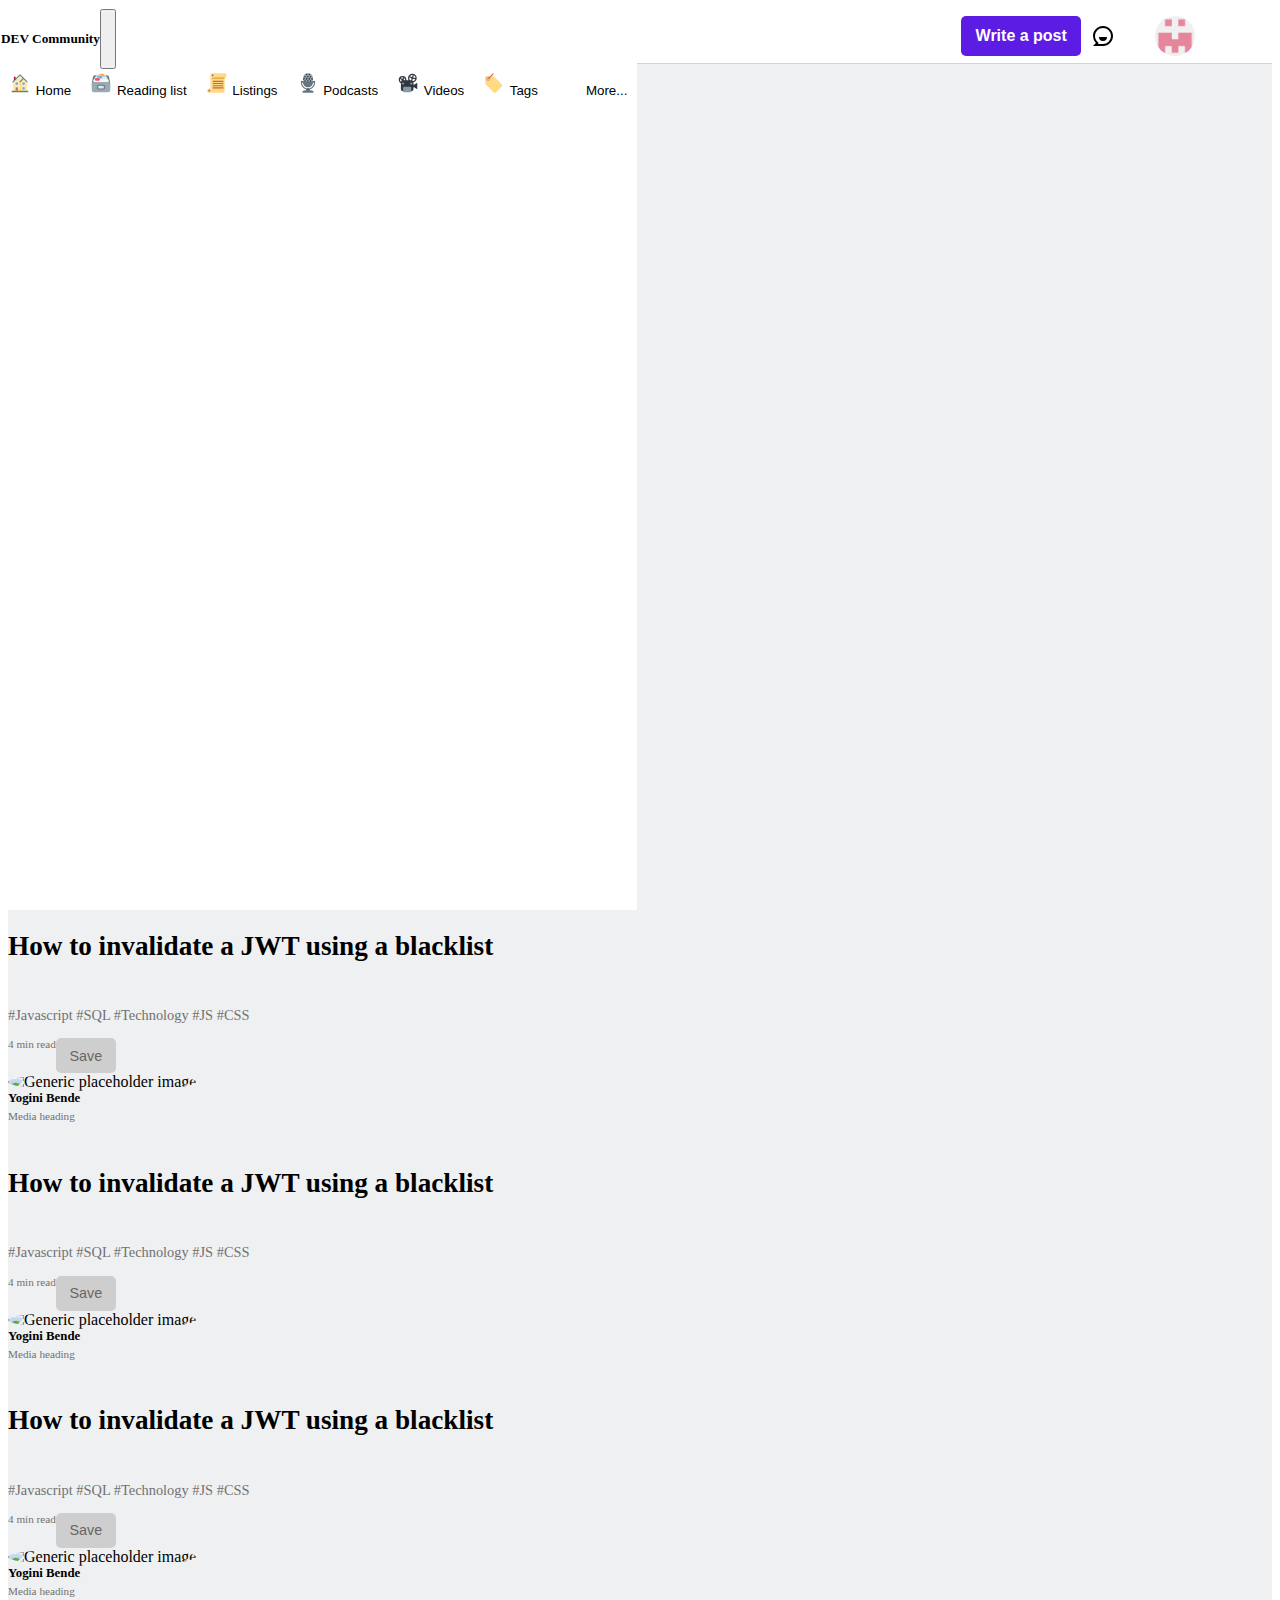
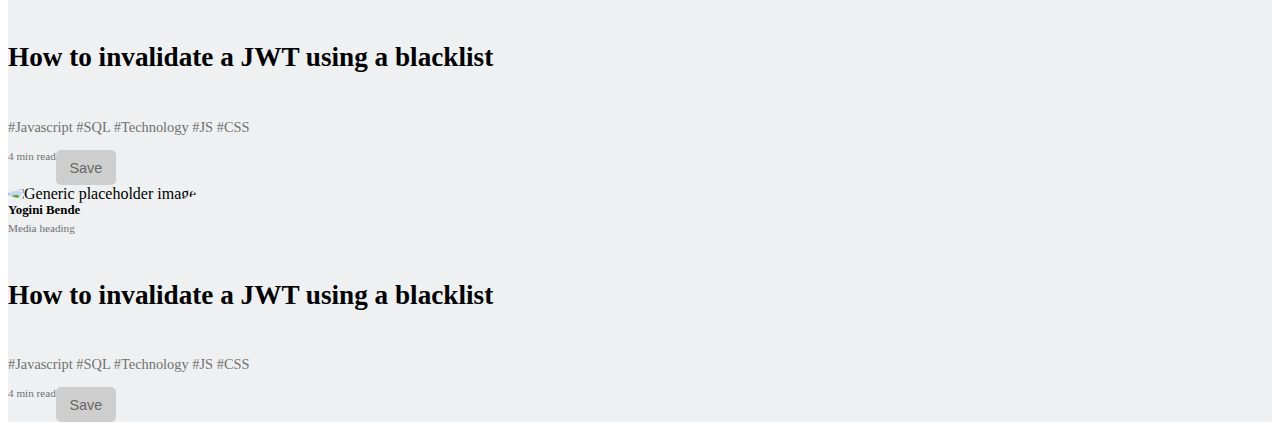
==== commit d8c3675f: "ADDED  MENU HAMBURGUESA" ====
--- a/index.html
+++ b/index.html
@@ -5,40 +5,27 @@
     <meta name="viewport" content="width=device-width, initial-scale=1.0">
     <link rel="stylesheet" href="https://pro.fontawesome.com/releases/v5.10.0/css/all.css" integrity="sha384-AYmEC3Yw5cVb3ZcuHtOA93w35dYTsvhLPVnYs9eStHfGJvOvKxVfELGroGkvsg+p" crossorigin="anonymous"/>
     <link rel="stylesheet" href="https://cdn.jsdelivr.net/npm/bootstrap@4.6.0/dist/css/bootstrap.min.css" integrity="sha384-B0vP5xmATw1+K9KRQjQERJvTumQW0nPEzvF6L/Z6nronJ3oUOFUFpCjEUQouq2+l" crossorigin="anonymous">
-    <link rel="stylesheet" href="css/style.css">
     <link  rel="icon"   href="assets/images/favicon.ico" type="image/png" />
     <link rel="stylesheet" href="https://pro.fontawesome.com/releases/v5.10.0/css/all.css" integrity="sha384-AYmEC3Yw5cVb3ZcuHtOA93w35dYTsvhLPVnYs9eStHfGJvOvKxVfELGroGkvsg+p" crossorigin="anonymous"/>
+    <link rel="stylesheet" href="css/style.css">
     
     <title>DEV Community 👩‍💻🧑‍💻</title>
 </head>
 <body>
 
+    
+         <!--header-->
     <header>
-        <!-- Image and text -->
-        <!-- <nav class="navbar navbar-light headercolor p-0">
-            <a class="navbar-brand" href="index.html">
-                <i class="fas fa-bars mt-3 ml-3 mr-3 d-md-none"></i>
-                <img src="assets/icons/devIcon.svg" width="50" height="50" class="d-inline-block align-top" alt="">
-            </a>
-            <form class="form-inline mr-auto d-none d-md-block">
-                <input  class="form-control" style="width: 300px;" type="search" placeholder="Search..." aria-label="Search">
-            </form>
-            <form class=" righthead d-flex a-items-center">
-                <button type="button" class="btn btn-primary d-none d-md-block">Write a post</button><i class="fas fa-search  d-md-none mr-20" id="search-icon"></i>
-                <img src="assets/icons/notifications.svg" class="mr-20" alt="">
-                <i class="far fa-bell mr-20"></i>
-                <img id="user-nav-img" class="b-radius-100 mr-20" src="assets/images/usuarioLogNav.webp" alt="" style="height: 40px;">
-                
-            </form>
-        </nav> -->
-
-        <div class="fixed-top">
-            <div class="collapse" id="navbarToggleExternalContent">
-                <div class="list-group bgcolor bordercolor d-flex d-md-none">
-                    <h4 style="margin-left: 5px;">Dev Community</h4>
-                    <button type="button" class="list-group-item list-group-item-action bgcolor bordercolor"><img src="assets/icons/homeIcon.svg">  Home</a></button>
-                    <button type="button" class="list-group-item list-group-item-action bgcolor bordercolor"><img src="assets/icons/readingListIcon.svg">  Reading list</button>
-                    <button type="button" class="list-group-item list-group-item-action bgcolor bordercolor"><span class="crayons-icon crayons-icon--default">
+        <div class="collapse  w-75 h-full  d-md-none " id="left">
+            <div class="ham-container bgcolor2 bordercolor2">
+                <div class="col-12 mb-2 d-flex justify-content-between align-items-center"> 
+                    <h5 class="mr-3 mt-4">DEV Community</h5>
+                    <button class="navbar-toggler fas fa-times d-sm-none d-flex align-items-center mt-4" type="button" data-toggle="collapse" data-target="#left" aria-controls="navbarToggleExternalContent" aria-expanded="true" aria-label="Toggle navigation"></button>
+                </div>
+                <div class="list-group ">
+                    <button type="button" class="list-group-item list-group-item-action bgcolor2 bordercolor2 "><img src="assets/icons/homeIcon.svg">  Home</a></button>
+                    <button type="button" class="list-group-item list-group-item-action bgcolor2 bordercolor2"><img src="assets/icons/readingListIcon.svg">  Reading list</button>
+                    <button type="button" class="list-group-item list-group-item-action bgcolor2 bordercolor2"><span class="crayons-icon crayons-icon--default">
                         <svg xmlns="http://www.w3.org/2000/svg" viewBox="0 0 44 44" width="24" height="24" class="">
                             <g class="nc-icon-wrapper">
                                 <path fill="#FFD983" d="M36 4H14a4 4 0 00-4 4v24H8a4 4 0 000 8h24a4 4 0 004-4V12a4 4 0 000-8z" class=""></path>
@@ -48,39 +35,40 @@
                             </g>
                         </svg>           
                     </span>Listings</button>
-                    <button type="button" class="list-group-item list-group-item-action bgcolor bordercolor"><img src="assets/icons/podcastIcon.svg">  Podcasts</button>
-                    <button type="button" class="list-group-item list-group-item-action bgcolor bordercolor"><img src="assets/icons/videosIcon.svg">  Videos</button>
-                    <button type="button" class="list-group-item list-group-item-action bgcolor bordercolor"><img src="assets/icons/tagsIcon.svg">  Tags</button>
-                    <button type="button" class="list-group-item list-group-item-action bgcolor bordercolor"><a style="margin-top: 10px; margin-left: 30px;">More...</a></button>
-                </div>
+                    <button type="button" class="list-group-item list-group-item-action bgcolor2 bordercolor2"><img src="assets/icons/podcastIcon.svg">  Podcasts</button>
+                    <button type="button" class="list-group-item list-group-item-action bgcolor2 bordercolor2"><img src="assets/icons/videosIcon.svg">  Videos</button>
+                    <button type="button" class="list-group-item list-group-item-action bgcolor2 bordercolor2"><img src="assets/icons/tagsIcon.svg">  Tags</button>
+                    <button type="button" class="list-group-item list-group-item-action bgcolor2 bordercolor2"><a style="margin-top: 10px; margin-left: 30px;">More...</a></button>
+                </div>
+                  
+                            
             </div>
-            <nav class="navbar navbar-dark headercolor">
-              <button class="navbar-toggler d-md-none" type="button" data-toggle="collapse" data-target="#navbarToggleExternalContent" aria-controls="navbarToggleExternalContent" aria-expanded="false" aria-label="Toggle navigation">
-                <span class="navbar-toggler-icon"></span>
-              </button>
-              <nav class="navbar navbar-light headercolor p-0" id="navtop">
-                <a class="navbar-brand" href="index.html">
-                    <img src="assets/icons/devIcon.svg" width="50" height="50" class="d-inline-block align-top" alt="">
-                    <i class="fas fa-bars mt-3  d-md-none"></i>
+        </div>
+
+        <nav  class="d-flex w-100" >
+            <div class= " lefthead w-100 d-flex a-items-center"> 
+                <button class="navbar-toggler ml-20" type="button" data-toggle="collapse" data-target="#left" aria-controls="navbarToggleExternalContent" aria-expanded="false" aria-label="Toggle navigation">
+                    <i class="fas fa-bars "></i>
+                </button>
+                
+                <a title="link" class="link ml-20 mr-20" id="logo-nav-img" href="index.html">
+                    <img src="assets/icons/devIcon.svg"  alt="link" style="height: 50px;"  >
                 </a>
-                <form class="form-inline mr-auto d-none d-md-block">
-                    <input  class="form-control" style="width: 300px;" type="search" placeholder="Search..." aria-label="Search">
-                </form>
-                <form class=" righthead d-flex a-items-center">
-                    <button type="button" class="btn btn-primary d-none d-md-block">Write a post</button><i class="fas fa-search  d-md-none mr-20" id="search-icon"></i>
-                    <img src="assets/icons/notifications.svg" class="mr-20" alt="">
-                    <i class="far fa-bell mr-20"></i>
-                    <img id="user-nav-img" class="b-radius-100 mr-20" src="assets/images/usuarioLogNav.webp" alt="" style="height: 40px;">
-                    
-                </form>
-            </nav>
-
-
-
-
-            </nav>
-          </div>
+                <input style="width: 300px;" id="search-bar" type="text" placeholder="Search..">
+            </div>
+            <div class=" righthead w-50 d-flex a-items-center jc-flex-end" id="profile-img">
+                <button class="m-sides-10" id="search-button">Write a post</button> 
+                <i class="fas fa-search mr-20" id="search-icon"></i>
+                <img src="assets/icons/notifications.svg" class="mr-20" alt="">
+                <i class="far fa-bell mr-20"></i>
+                <img id="user-nav-img" class="b-radius-100 mr-20" src="assets/images/usuarioLogNav.webp" alt="" style="height: 40px; ">
+                
+                
+            </div>
+        </nav>  
     </header>
+    <!--END Header-->
+    
 
    
 
--- a/css/style.css
+++ b/css/style.css
@@ -32,6 +32,53 @@
 
 .b-radius-100 {
   border-radius: 100%;
+}
+
+.f-dir-column {
+  -webkit-box-orient: vertical !important;
+  -webkit-box-direction: normal !important;
+      -ms-flex-direction: column !important;
+          flex-direction: column !important;
+}
+
+.d-block {
+  display: block;
+}
+
+.d-none {
+  display: none;
+}
+
+.w-100 {
+  width: 100%;
+}
+
+.m-10 {
+  margin: 10px;
+}
+
+.mt-10 {
+  margin-top: 10px;
+}
+
+.ml-40 {
+  margin-left: 40px;
+}
+
+.mr-20 {
+  margin-right: 20px;
+}
+
+.ml-20 {
+  margin-left: 20px;
+}
+
+.m-sides-10 {
+  margin: 0px 10px;
+}
+
+.h-full {
+  height: 100%;
 }
 
 #rightAside {
@@ -120,78 +167,137 @@
   margin-top: -25px;
 }
 
-#navtop .navbar-brand {
+header {
+  /*Tablet version*/
+  /*END Tablet version*/
+  /*Desktop version*/
+  /*END Desktop version*/
+}
+
+header .collapse {
+  position: fixed;
+  z-index: 9999;
+  left: -75%;
+  -webkit-transition: left .8s ease-in-out;
+  transition: left .8s ease-in-out;
+  left: 0%;
+}
+
+header .collapse .ham-container {
+  width: 100%;
+  height: 100%;
+  z-index: 9999;
+}
+
+header nav {
+  height: 55px;
+  background-color: white;
+  font-family: -apple-system, BlinkMacSystemFont, "Segoe UI", Roboto, Helvetica, Arial, sans-serif, "Apple Color Emoji", "Segoe UI Emoji", "Segoe UI Symbol";
+  border-bottom: solid 1px lightgray;
+}
+
+header nav .lefthead i {
+  cursor: pointer;
+  margin-right: 20px;
+  font-size: 25px;
+}
+
+header nav .lefthead img {
+  cursor: pointer;
+}
+
+header nav .lefthead #search-bar {
+  margin-left: 10px;
+  padding: 6px;
+  border: 1px solid #4D5760;
+  border-radius: 5px;
+  margin-right: 16px;
+  font-size: 19px;
+}
+
+header nav .lefthead .link {
   width: 50px;
-  height: 50px;
-  margin-right: 45px;
+  z-index: 9999px;
+}
+
+header nav .lefthead .navbar-toggler {
   padding: 0;
-}
-
-#navtop .righthead button {
-  background-color: #3B49DF;
+  width: 25px;
+}
+
+header nav .righthead i {
+  cursor: pointer;
+  font-size: 25px;
+}
+
+header nav .righthead img {
+  cursor: pointer;
+}
+
+header nav .righthead button {
+  background-color: #5C1CE3;
+  border: none;
+  border-radius: 5px;
   color: white;
-}
-
-#navtop .righthead button:hover {
-  background-color: #323EBE;
-}
-
-#navtop .righthead i {
-  cursor: pointer;
-  font-size: 25px;
-  margin: 0 10px;
-}
-
-#navtop .righthead img {
-  cursor: pointer;
-  margin: 0 10px;
-}
-
-.collapse {
-  position: absolute;
-  z-index: 9999px;
-  background: white;
-  border: 1px solid #E2E4E6;
-  width: 80%;
-  height: 800px;
-  left: -50%;
-  top: 57px;
-  -webkit-transition: left 1s linear;
-  transition: left 1s linear;
-  left: 0;
-}
-
-.collapse .bgcolor {
-  background: white;
-  border: 1px solid white;
-}
-
-.navbar-toggler-icon {
-  background-image: url("data:image/svg+xml,%3csvg xmlns='http://www.w3.org/2000/svg' width='30' height='30' viewBox='0 0 30 30'%3e%3cpath stroke='rgba%28 0, 0, 0,29' stroke-linecap='round' stroke-miterlimit='10' stroke-width='2' d='M4 7h22M4 15h22M4 23h22'/%3e%3c/svg%3e") !important;
-}
-
-.headercolor {
-  background-color: white;
-}
-
-@media only screen and (min-width: 1024px) {
-  header nav a img {
-    margin-left: 70px;
-  }
-  header nav form.righthead {
-    padding-right: 30px;
-  }
-}
-
-@media only screen and (min-width: 1200px) {
-  header nav form.righthead {
-    margin-right: 100px;
-  }
-}
-
-@media only screen and (min-width: 1500px) {
-  header nav form.righthead {
-    margin-right: 190px;
+  font-weight: bold;
+  width: 120px;
+  height: 40px;
+  text-decoration: none;
+  font-size: 1rem;
+  cursor: pointer;
+  -webkit-transition-duration: 0.3s;
+          transition-duration: 0.3s;
+}
+
+header nav .righthead button:hover {
+  background-color: #4405C8;
+  -webkit-transition-duration: 0.3s;
+          transition-duration: 0.3s;
+}
+
+header .fa-bars {
+  display: block;
+}
+
+@media screen and (min-width: 1px) {
+  header #search-bar {
+    display: none;
+  }
+  header #search-button {
+    display: none;
+  }
+}
+
+@media screen and (min-width: 768px) {
+  header .fa-bars {
+    display: none;
+  }
+  header #search-bar {
+    display: inline-block;
+  }
+  header #search-button {
+    display: block;
+  }
+  header #search-icon {
+    display: none;
+  }
+}
+
+@media screen and (min-width: 1024px) {
+  header #user-nav-img {
+    margin-right: 6vw;
+  }
+  header #logo-nav-img {
+    margin-left: 6vw;
+  }
+}
+
+@media screen and (min-width: 1300px) {
+  header #user-nav-img {
+    margin-right: 14vw;
+  }
+  header #logo-nav-img {
+    margin-left: 10vw;
   }
 }
 
@@ -201,6 +307,14 @@
 
 .bordercolor {
   border: 1px solid #EEF0F1;
+}
+
+.bgcolor2 {
+  background: white;
+}
+
+.bordercolor2 {
+  border: 1px solid white;
 }
 
 #left-aside .card {
@@ -288,10 +402,6 @@
   border-radius: 5px;
   border: solid 1px lightgray;
   padding: 5px;
-}
-
-main {
-  margin-top: 65px;
 }
 
 #second-navbar {
